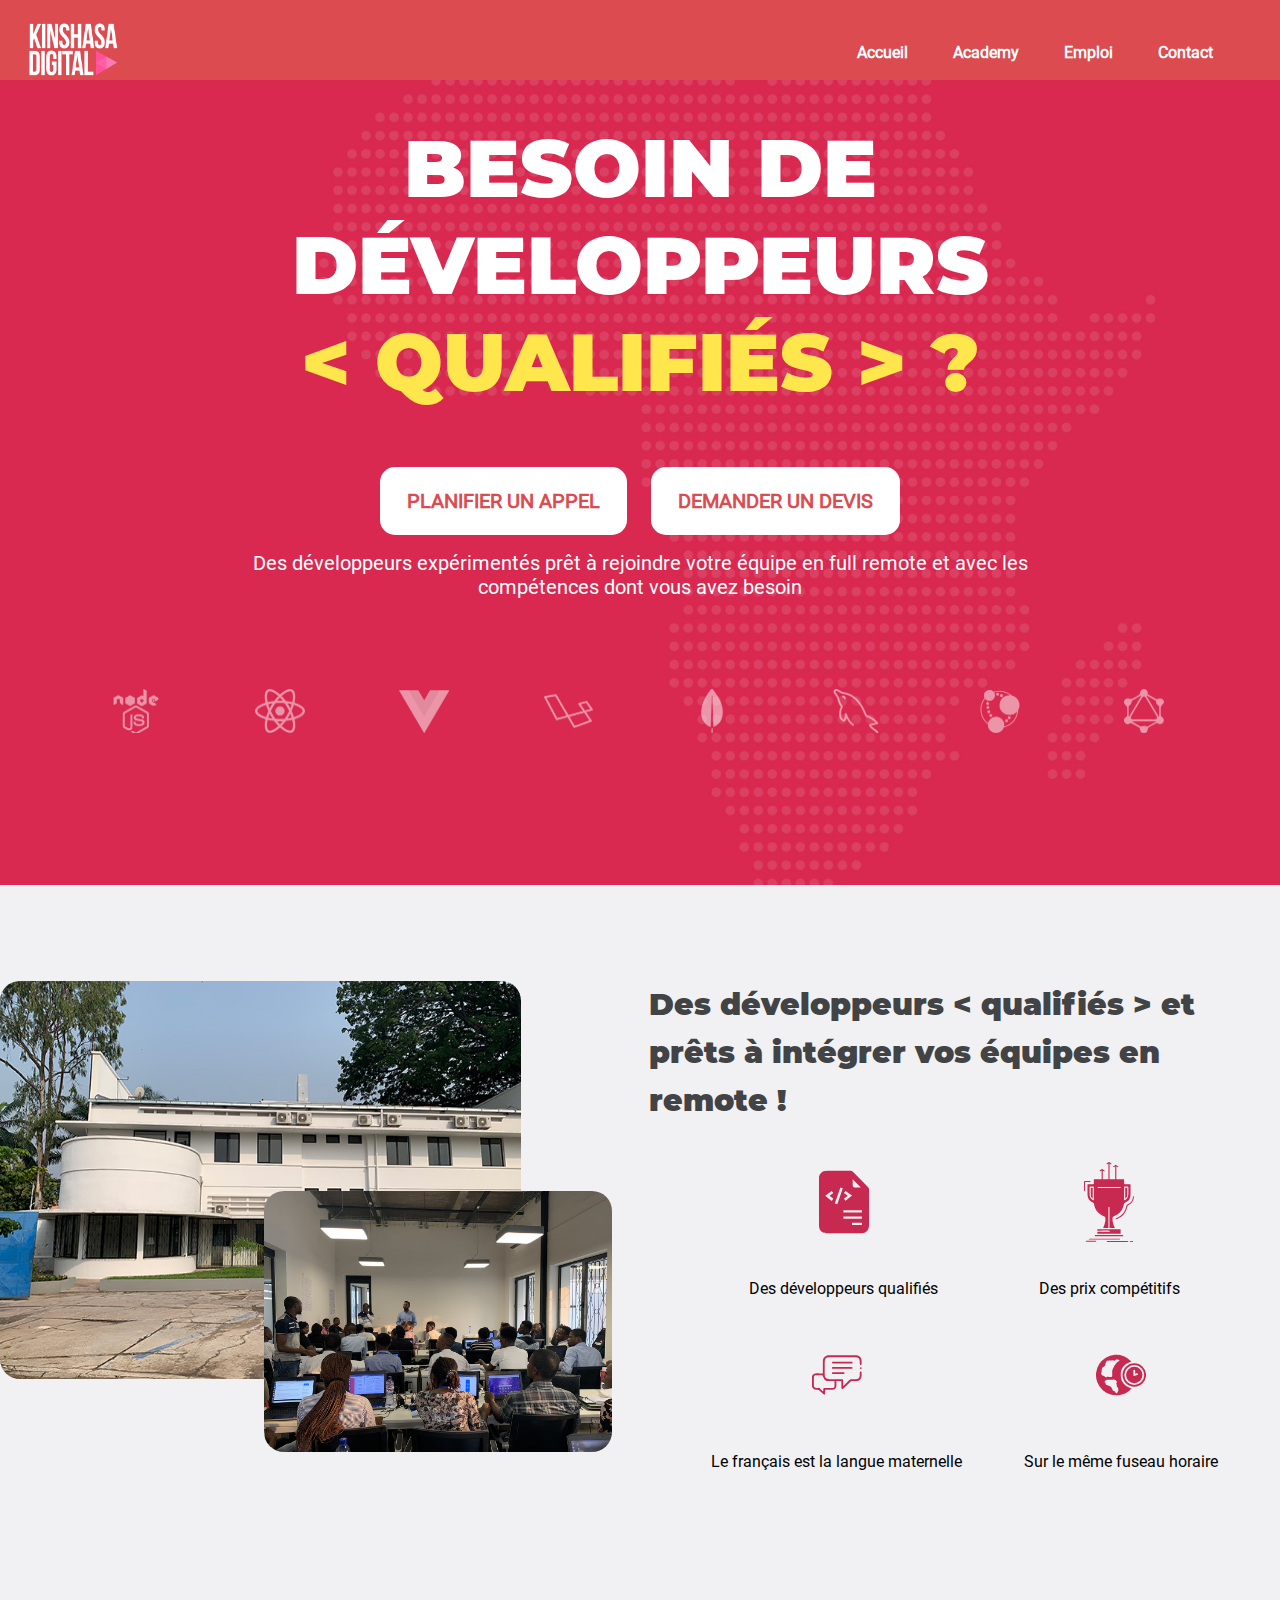
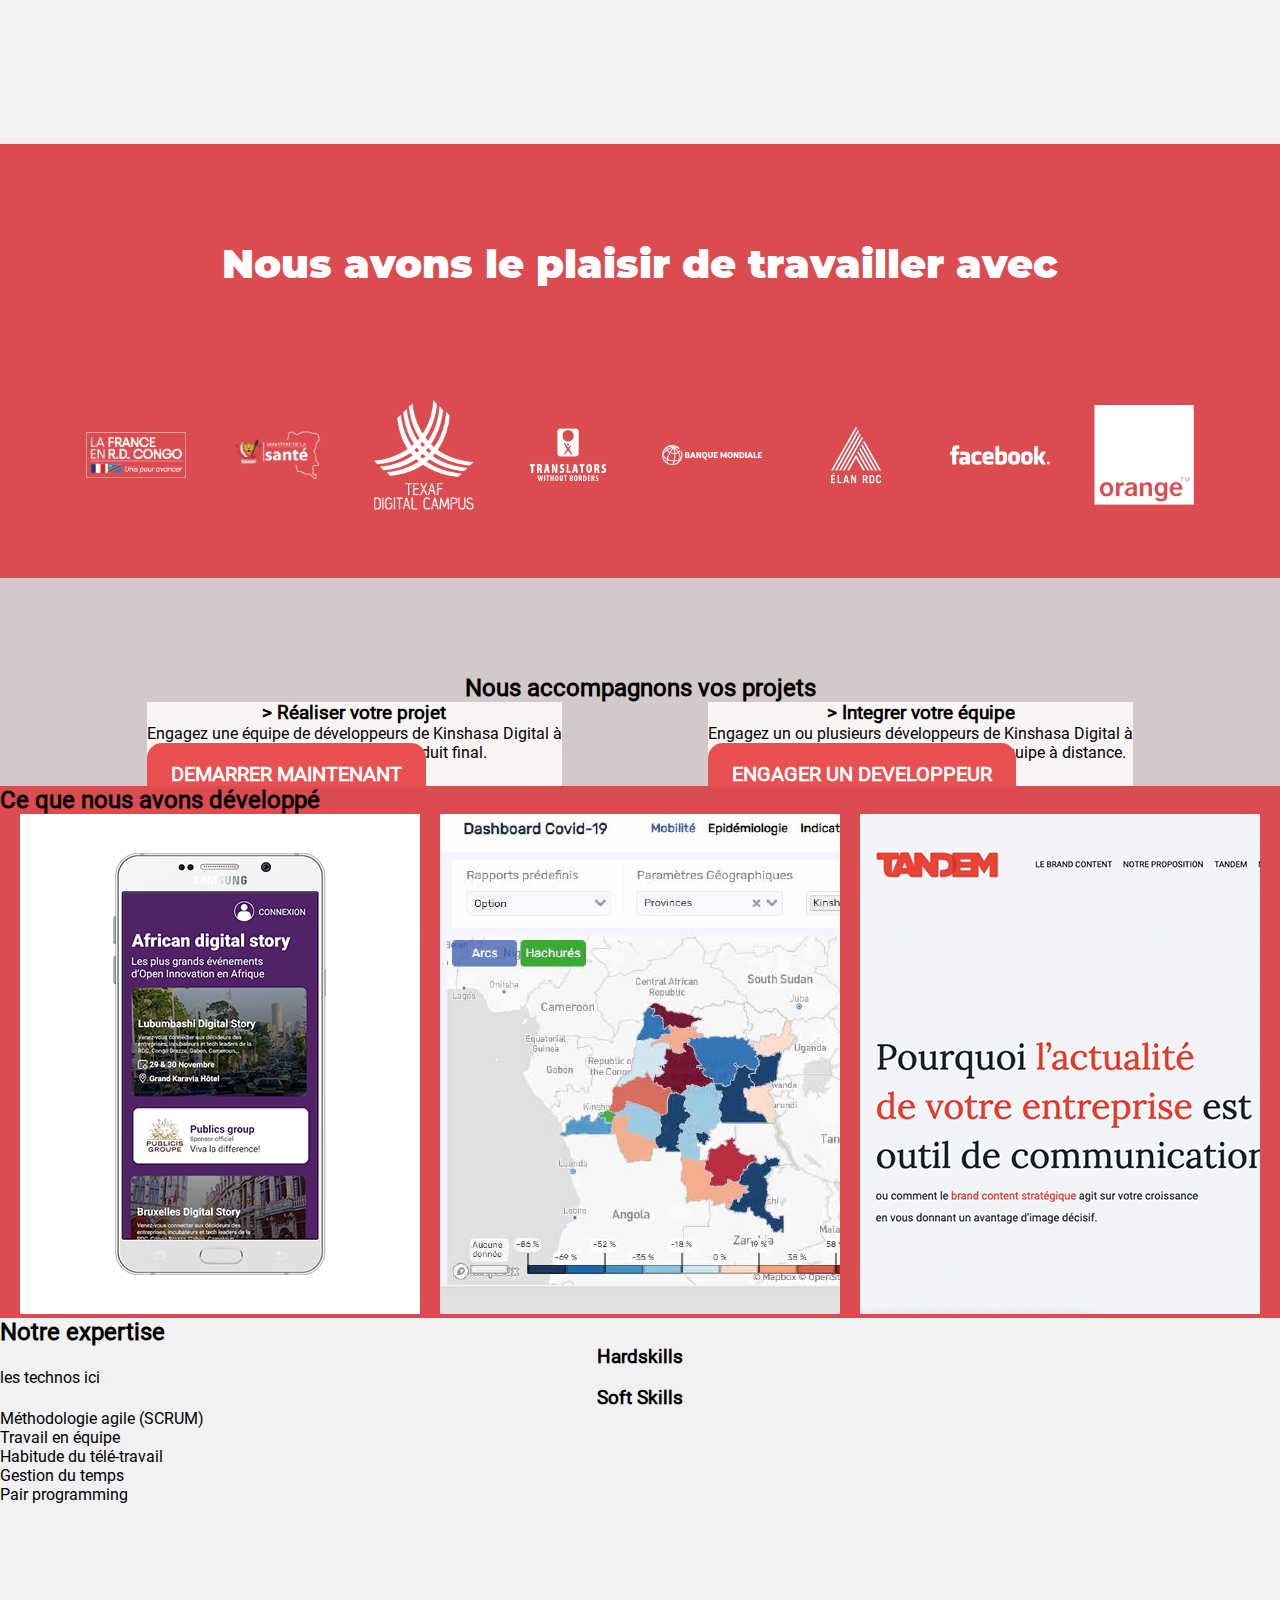
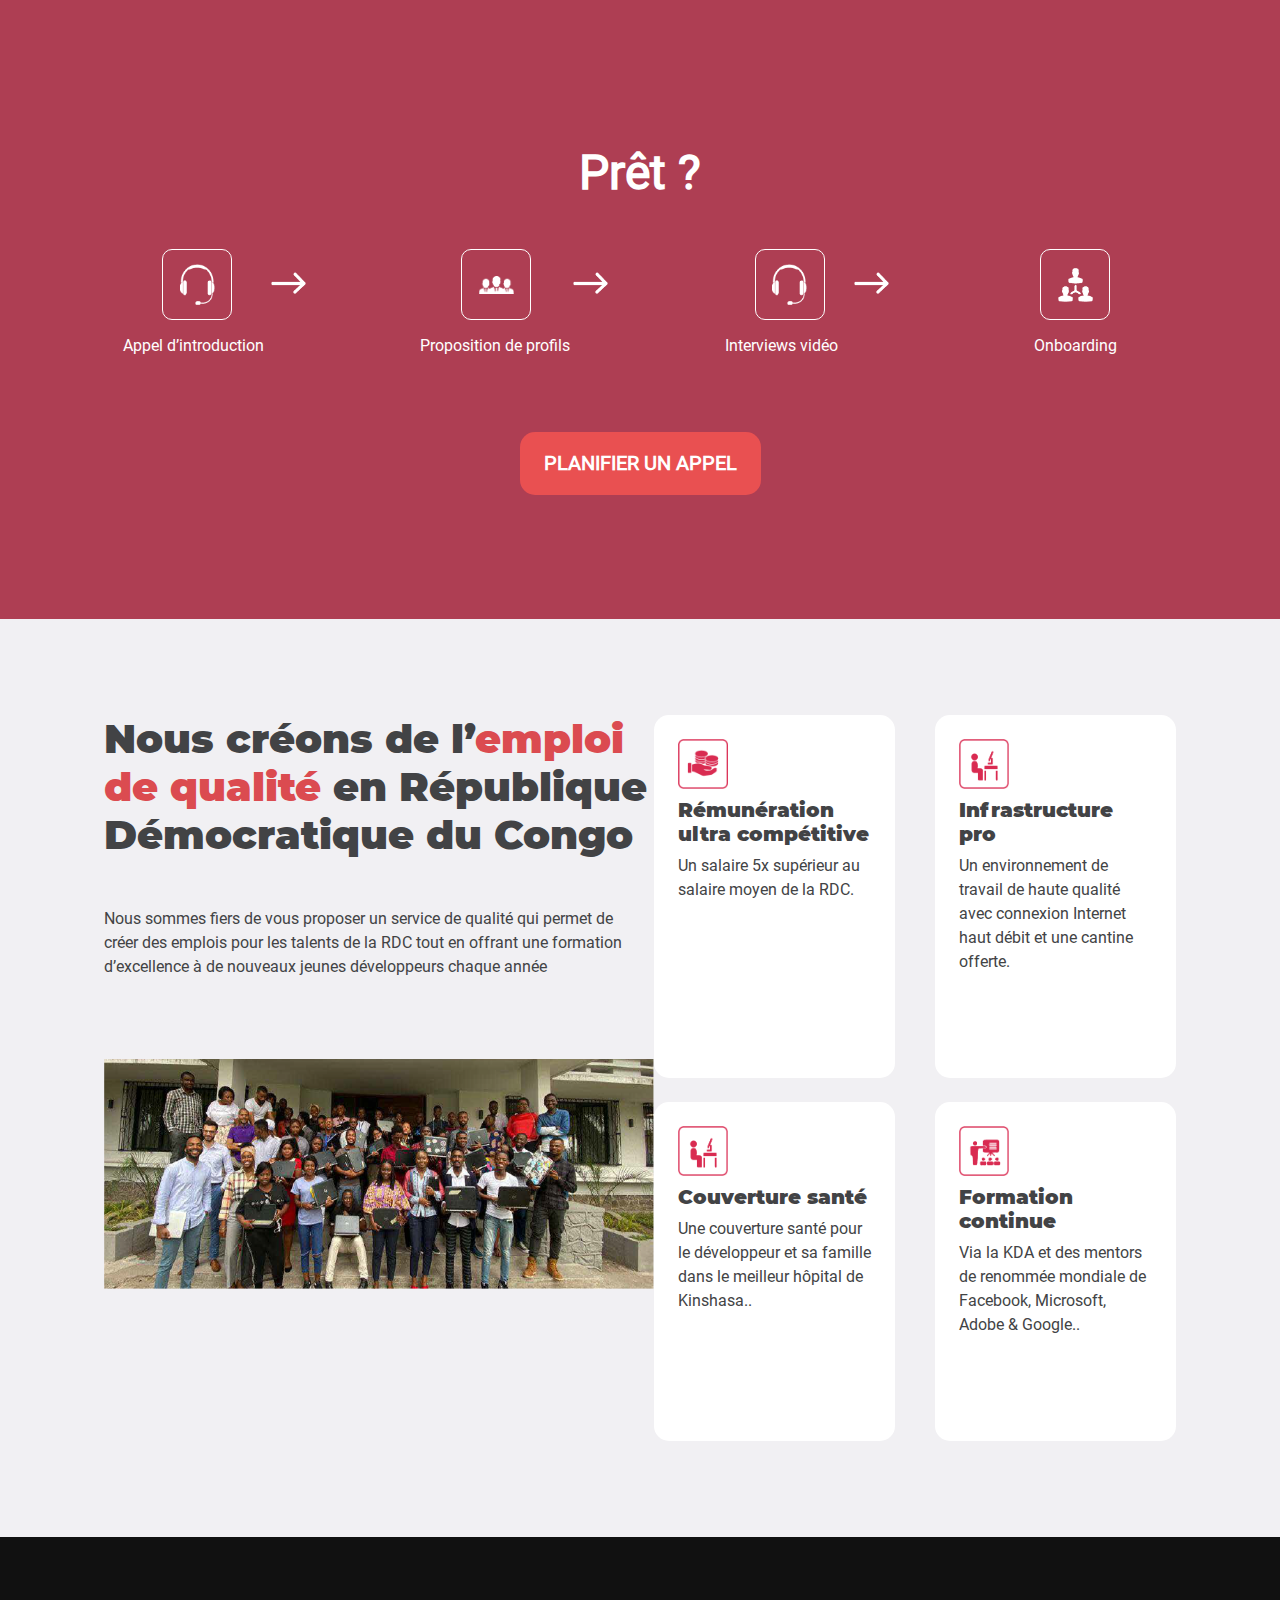
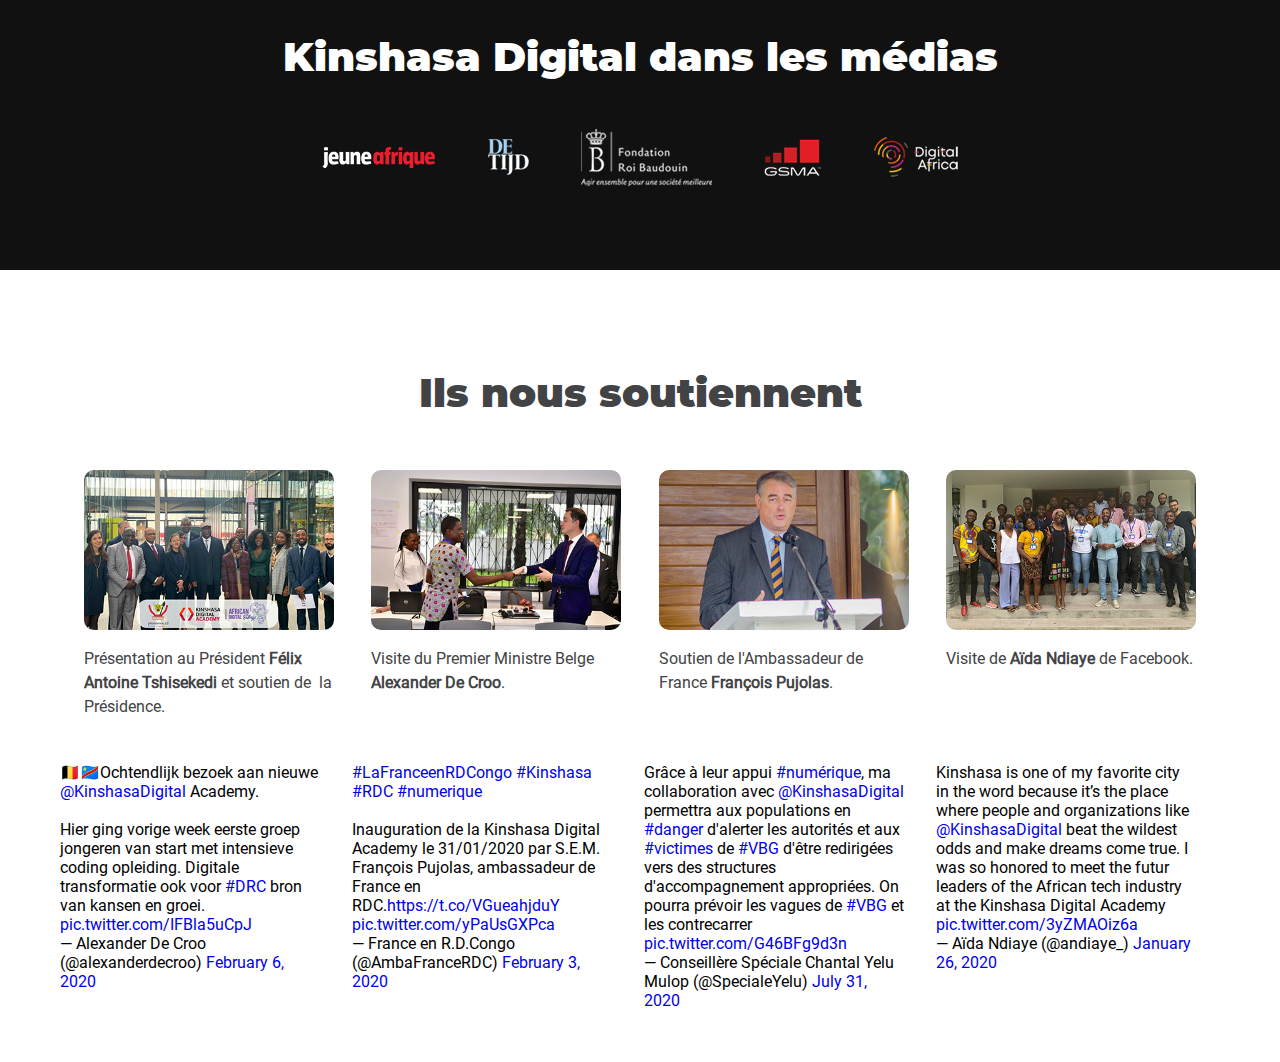
==== index.html @ 534f474f "Feat:prefin section :Call=Prêt ?" ====
<!DOCTYPE html>
<html lang="fr">
<head>
    <meta charset="UTF-8">
    <meta http-equiv="X-UA-Compatible" content="IE=edge">
    <meta name="viewport" content="width=device-width, initial-scale=1.0">
    <title>Accueil</title>
    <link rel="stylesheet" href="css/style.css">
</head>
<body>
    <header class="header">
        <div class="logo"><img src="images/logo_kinshasa_digital-white.png" alt="logo" class="logo-home"></div>
        <nav class="nav">
            <ul>
                <li><a href="#" class="text-white">Accueil</a></li>
                <li><a href="#" class="text-white ml-1">Academy</a></li>
                <li><a href="#" class="text-white ml-1">Emploi</a></li>
                <li><a href="#" class="text-white ml-1">Contact</a></li>
            </ul>
        </nav>
    </header>
    <main class="main">
        <div class="banner">
            <section class="banner-container">
                <div class="bg-title text-white">
                    <h1>BESOIN DE <br> DÉVELOPPEURS <br> <span> &lt; QUALIFIÉS &gt; ?</span></h1>
                </div>
                <div class="btn-text">
                    <div class="bg-btn">
                        <a href="#" class="btn btn-lg-white mr-1">PLANIFIER UN APPEL</a>
                        <a href="" class="btn btn-lg-white">DEMANDER UN DEVIS</a>
                     </div>
                     <div class="bg-text">
                         <p class="text-white">Des développeurs expérimentés prêt à rejoindre votre équipe en full remote et avec les
                          <br>compétences dont vous avez besoin</p>
                     </div>
                </div>
            </section>
            <div class="bg-icons">
                <div class="icon-node"><img src="images/technos/nodejs.png" alt="logo" class="logo-node"></div>
                <div class="icon-react"><img src="images/technos/react.png" alt="logo" class="logo-react"></div>
                <div class="icon-vuejs"><img src="images/technos/vuejs.png" alt="logo" class="logo-vuejs"></div>
                <div class="icon-laravel"><img src="images/technos/laravel.png" alt="logo" class="logo-laravel"></div>
                <div class="icon-mongodb"><img src="images/technos/mongodb.png" alt="logo" class="logo-mongodb"></div>
                <div class="icon-mysql"><img src="images/technos/mysql.png" alt="logo" class="logo-mysql"></div>
                <div class="icon-neo4j"><img src="images/technos/neo4j.png" alt="logo" class="logo-neo4j"></div>
                <div class="icon-graphql"><img src="images/technos/graphql.png" alt="logo" class="logo-graphql"></div>
               
            </div>
        </div>
         <section class="kda mt-6">
             <div class="flex-kda-present">
                 <div class="kad-a"><img src="images/illustrations/texaf_campus.jpg" alt="img-texaf-campus" class="img img-texaf-campus"></div>
                 <div class="kad-b">
                     <div class="kda-course"><img src="images/illustrations/kda_cohorte_2020.jpg" alt="img-cohorte-2020" class="img img-cohorte-2020"></div>
                 </div>
             </div>
             <div class="kda-dev">
                <div class="title-dev"> <h2 class="">Des développeurs &lt; qualifiés &gt; et prêts à intégrer vos équipes en remote !</h2></div>
                 <div class="kda-flex">
                     <div class="code">
                         <p><img src="images/illustrations/paper.svg" alt="paper.svg"></p>
                         <p>Des développeurs qualifiés</p>
                     </div>
                     <div class="price">
                        <p><img src="images/illustrations/cup.svg" alt="cup.svg"></p>
                        <p>Des prix compétitifs</p>
                    </div>
                 </div>
                 <div class="kda-flex">
                    <div class="lang">
                        <p><img src="images/illustrations/chat.svg" alt="chat.svg"></p>
                        <p>Le français est la langue maternelle</p>
                    </div>
                    <div class="fusio">
                       <p><img src="images/illustrations/earth.svg" alt="earth.svg"></p>
                       <p>Sur le même fuseau horaire</p>
                   </div>
                </div>
             </div>
         </section>
       
        <section class="mt-6 partenaires">
            <h2 class="mt-6 mb-3 text-center title-section text-white">Nous avons le plaisir de travailler avec</h2>
            <div class="bg-parteners">
                <div class="ambassade_france"><img src="images/partners/embassade-france-white.png" alt="logo" class="logo-node"></div>
                <div class="ministere_sante-white"><img src="images/partners/ministere_sante-white.png" alt="logo" class="logo-react"></div>
                <div class="texaf-white"><img src="images/partners/texaf-white.png" alt="logo" class="logo-vuejs"></div>
                <div class="twb-white.png"><img src="images/partners/twb-white.png" alt="logo" class="logo-laravel"></div>
                <div class="banquemondiale"><img src="images/partners/banquemondiale.png" alt="logo" class="logo-mongodb"></div>
                <div class="icon-mysql"><img src="images/partners/elan_rdc.png" alt="logo" class="logo-mysql"></div>
                <div class="facebook-white"><img src="images/partners/facebook-white.png" alt="logo" class="logo-neo4j"></div>
                <div class="orange-white"><img src="images/partners/orange-white.png" alt="logo" class="logo-graphql"></div>
            </div>
        </section>
        <section class="accompagnement">
            <h2 class="mt-6 text-center">Nous accompagnons vos projets</h2>
            <div class="projets">
                <div class="bg-white project">
                    <h3 class="text-center"> > Réaliser votre projet</h3>
                    <p class="text-center">Engagez une équipe de développeurs de Kinshasa Digital à <br> un prix fixe pour livrer un produit final.</p>
                    <a href="#" class="btn btn-lg-danger text-upper">demarrer maintenant</a>
                </div>
                <div class="bg-white project">
                    <h3 class="text-center">> Integrer votre équipe</h3>
                    <p class="text-center">Engagez un ou plusieurs développeurs de Kinshasa Digital à  <br> des prix compétitifs pour rejoindre votre équipe à distance.</p>
                    <a href="#" class="btn btn-lg-danger text-upper">engager un developpeur</a>
                </div>
            </div>
        </section>
        <section class="works">
            <h2>Ce que nous avons développé</h2>
            <div class="codings">
                
                    <div class="code_reactNative"><img src="images/works/ADS.png" alt="logo" class="code-reactN"></div>
                    <div class="code_vlaravel"><img src="images/works/covid-dashboard.png" alt="logo" class="code-vue-laravel"></div>
                    <div class="code_worpress"><img src="images/works/tandem.png" alt="logo" class="logo-vuejs"></div>    
                   
            </div>
        </section>
        <section class="expertises">
            <h2>Notre expertise</h2>
            <div class="expertise">
                <div class="hardkills">
                    <div class="hardkills-title">
                        <h3 class="text-center"> Hardskills</h3>
                    </div>
                    <div class="hardkills-techno">
                         les technos ici
                    </div>
                </div>

                <div class="softkills">
                    <div class="softkills-title">
                        <h3 class="text-center">Soft Skills</h3>
                    </div>
                    <div class="soft">
                       <div class="soft-content">
                        <ol>
                            <li>Méthodologie agile (SCRUM)</li>
                            <li>Travail en équipe</li>
                            <li>Habitude du télé-travail</li>
                            <li>Gestion du temps</li>
                            <li>Pair programming</li>
                        </ol>
                       </div>
                    </div>
                </div>
            </div>
        </section>
        <section class="mt-6 p-3 call-section">
            <h2 class="mt-6 mb-3 call-title text-white text-center">Prêt ?</h2>
            <div class="call mb-3">
                <div>
                    <div class="img-call-flex">
                        <p class="img-f"><img src="images/illustrations/call.png" alt="call.png"></p>
                        <p><img src="images/illustrations/arrow.png" alt="arrow.png"></p>
                    </div>
                    <div class="call-text">
                        <p>Appel d’introduction</p>
                    </div>
                    
                </div>
                <div>
                    <div class="img-call-flex">
                        <p class="img-f"><img src="images/illustrations/users.png" alt="users.png"></p>
                        <p><img src="images/illustrations/arrow.png" alt="arrow.png"></p>
                    </div>
                    <div class="call-text">
                        <p>Proposition de profils</p>
                    </div>
                </div>
                <div>
                    <div class="img-call-flex">
                        <p class="img-f"><img src="images/illustrations/call.png" alt="call.png"> </p>
                        <p><img src="images/illustrations/arrow.png" alt="arrow.png"></p>
                    </div>
                    <div class="call-text">
                        <p>Interviews vidéo</p>
                    </div>
                </div>
                <div>
                    <div class="img-call-flex">
                        <p class="img-f"><img src="images/illustrations/user_group.png" alt="user_group.png"></p>
                    </div>
                    <div class="call-text Onboarding">
                        <p>Onboarding</p>
                    </div>
                </div>
            </div>
            <div class="btn-call mb-6 mt-6">
                <span> <a href="#" class="btn btn-lg-danger text-upper">planifier un appel</a></span>
            </div>
        </section>
        <section class="emploi-section">
            <div class="emploi-one ml-6">
                <h3 class="mt-6 mb-3 title-section text-dark">Nous créons de l’<span class="text-danger">emploi de qualité </span>en République Démocratique du Congo</h3>
                <p class="mb-1 card-text pr-1 text-emploi"> Nous sommes fiers de vous proposer un service de qualité qui permet de créer des emplois pour les talents de la RDC tout en offrant une formation d’excellence à de nouveaux jeunes développeurs chaque année</p>
                 <p><img src="images/students.png" alt="students.png" class="students"></p>
            </div>
            <div class="mt-6 card-emploi mr-6">
                <div class="card mb-1">
                    <div class="card-remun p-1 mr-2">
                        <p><img src="images/illustrations/salary.png" alt="salary.png"></p>
                        <h4 class="card-title">Rémunération ultra compétitive</h4>
                        <p class="card-text">Un salaire 5x supérieur au salaire moyen de la RDC.</p>
                    </div>
                    <div class="card-infra p-1">
                        <p><img src="images/illustrations/working.png" alt="working.png"></p>
                        <h4 class="card-title">Infrastructure pro</h4>
                         <p class="card-text">Un environnement de travail de haute qualité avec connexion Internet haut débit et une cantine offerte.</p>
                    </div>
                </div>
                 <div class="card">
                    <div class="card-sante p-1 mr-2">
                        <p><img src="images/illustrations/working.png" alt="working.png"></p>
                        <h4 class="card-title">Couverture santé</h4>
                         <p class="card-text">Une couverture santé pour le développeur et sa famille dans le meilleur hôpital de Kinshasa..</p>
                    </div>
                    <div class="card-formation-continue p-1">
                        <p><img src="images/illustrations/training.png" alt="training.png"></p>
                        <h4 class="card-title">Formation continue</h4>
                         <p class="card-text">Via la KDA et des mentors de renommée mondiale de Facebook, Microsoft, Adobe & Google..</p>
                    </div>
                 </div>
            </div>
        </section>
        <section class="mt-6 media-section">
            <h2 class="mt-6 mb-3 text-center title-section text-white">Kinshasa Digital dans les médias</h2>
            <div class="medias">
                <div class="jeune_afric"><img src="images/medias/jeuneafr.png" alt="jeuneafr.png" class="jeuneafr"></div>
                <div class="de_tijd"><img src="images/medias/detijd.png" alt="detijd.png" class="detijd"></div>
                <div class="fond_rbaudoin"><img src="images/medias/frb.png" alt="frb" class="frb"></div>
                <div class="gsma"><img src="images/medias/gsma.png" alt="logo" class="gsma"></div>
                <div class="digital_afica"><img src="images/medias/digitalafr.png" alt="digitalafr" class="digitalafr"></div>
            </div>
        </section>
        <section class="twitter">
            <h2 class="mt-3 mb-3 text-center title-section text-dark">Ils nous soutiennent</h2>
            <article class="twitter-present">
                <div class="twitt">
                    <p><img src="images/kda-avec-le-president-felix-antoine-tshisekedi.jpg" alt="kda-avec-le-president-felix-antoine-tshisekedi"></p>
                    <p>Présentation au Président <strong>Félix Antoine Tshisekedi</strong> et soutien de <span class="mlx-1">la Présidence</span>.</p>
                </div>
                <div class="twitt">
                    <p><img src="images/kda-avec-le-premier-ministre-belge.jpg" alt="kda-avec-le-premier-ministre-belge"></p>
                    <p>Visite du Premier Ministre Belge <strong>Alexander De Croo</strong>.</p>
                </div>
                <div class="twitt">
                    <p> <img src="images/kda-avec-l-ambassadeur-de-france.jpg" alt="kda-avec-l-ambassadeur-de-france"></p>
                    <p>Soutien de l'Ambassadeur de France <strong>François Pujolas</strong>.</p>
                </div>
                <div class="twitt">
                    <p> <img src="images/kda-avec-facebook.jpg" alt="kda-avec-facebook"></p>
                    <p>Visite de <strong>Aïda Ndiaye </strong>de Facebook.</p>
                </div>
            </article>
            <article class="twitter-content">
                <div class="mr-1">
                    <blockquote class="twitter-tweet"><p lang="nl" dir="ltr">🇧🇪🇨🇩Ochtendlijk bezoek aan nieuwe <a href="https://twitter.com/KinshasaDigital?ref_src=twsrc%5Etfw">@KinshasaDigital</a> Academy. <br><br>Hier ging vorige week eerste groep jongeren van start met intensieve coding opleiding. Digitale transformatie ook voor <a href="https://twitter.com/hashtag/DRC?src=hash&amp;ref_src=twsrc%5Etfw">#DRC</a> bron van kansen en groei. <a href="https://t.co/IFBla5uCpJ">pic.twitter.com/IFBla5uCpJ</a></p>&mdash; Alexander De Croo (@alexanderdecroo) <a href="https://twitter.com/alexanderdecroo/status/1225325626791530496?ref_src=twsrc%5Etfw">February 6, 2020</a></blockquote> <script async src="https://platform.twitter.com/widgets.js" charset="utf-8"></script>
                </div>
                <div class="mr-1">
                    <blockquote class="twitter-tweet"><p lang="fr" dir="ltr"><a href="https://twitter.com/hashtag/LaFranceenRDCongo?src=hash&amp;ref_src=twsrc%5Etfw">#LaFranceenRDCongo</a> <a href="https://twitter.com/hashtag/Kinshasa?src=hash&amp;ref_src=twsrc%5Etfw">#Kinshasa</a> <a href="https://twitter.com/hashtag/RDC?src=hash&amp;ref_src=twsrc%5Etfw">#RDC</a> <a href="https://twitter.com/hashtag/numerique?src=hash&amp;ref_src=twsrc%5Etfw">#numerique</a><br><br>Inauguration de la Kinshasa Digital Academy le 31/01/2020 par S.E.M. François Pujolas, ambassadeur de France en RDC.<a href="https://t.co/VGueahjduY">https://t.co/VGueahjduY</a> <a href="https://t.co/yPaUsGXPca">pic.twitter.com/yPaUsGXPca</a></p>&mdash; France en R.D.Congo (@AmbaFranceRDC) <a href="https://twitter.com/AmbaFranceRDC/status/1224272491503333378?ref_src=twsrc%5Etfw">February 3, 2020</a></blockquote> <script async src="https://platform.twitter.com/widgets.js" charset="utf-8"></script>
                </div>
                <div class="mr-1">
                    <blockquote class="twitter-tweet"><p lang="fr" dir="ltr">Grâce à leur appui <a href="https://twitter.com/hashtag/num%C3%A9rique?src=hash&amp;ref_src=twsrc%5Etfw">#numérique</a>, ma collaboration avec <a href="https://twitter.com/KinshasaDigital?ref_src=twsrc%5Etfw">@KinshasaDigital</a> permettra aux populations en <a href="https://twitter.com/hashtag/danger?src=hash&amp;ref_src=twsrc%5Etfw">#danger</a> d&#39;alerter les autorités et aux <a href="https://twitter.com/hashtag/victimes?src=hash&amp;ref_src=twsrc%5Etfw">#victimes</a> de <a href="https://twitter.com/hashtag/VBG?src=hash&amp;ref_src=twsrc%5Etfw">#VBG</a> d&#39;être redirigées vers des structures d&#39;accompagnement appropriées. On pourra prévoir les vagues de <a href="https://twitter.com/hashtag/VBG?src=hash&amp;ref_src=twsrc%5Etfw">#VBG</a> et les contrecarrer <a href="https://t.co/G46BFg9d3n">pic.twitter.com/G46BFg9d3n</a></p>&mdash; Conseillère Spéciale Chantal Yelu Mulop (@SpecialeYelu) <a href="https://twitter.com/SpecialeYelu/status/1289215838373974019?ref_src=twsrc%5Etfw">July 31, 2020</a></blockquote> <script async src="https://platform.twitter.com/widgets.js" charset="utf-8"></script>
                </div>
                <div class="mr-1">
                    <blockquote class="twitter-tweet"><p lang="en" dir="ltr">Kinshasa is one of my favorite city in the word because it’s the place where people and organizations like <a href="https://twitter.com/KinshasaDigital?ref_src=twsrc%5Etfw">@KinshasaDigital</a> beat the wildest odds and make dreams come true. I was so honored to meet the futur leaders of the African tech industry at the Kinshasa Digital Academy <a href="https://t.co/3yZMAOiz6a">pic.twitter.com/3yZMAOiz6a</a></p>&mdash; Aïda Ndiaye (@andiaye_) <a href="https://twitter.com/andiaye_/status/1221417758736470016?ref_src=twsrc%5Etfw">January 26, 2020</a></blockquote> <script async src="https://platform.twitter.com/widgets.js" charset="utf-8"></script>
                </div>
            </article>
        </section>
    </main>
</body>
</html>
---- css/style.css ----
@font-face
{
    font-family: 'Roboto_light';
    src: url('../fonts/Roboto/Roboto-Light.ttf');
    font-weight: 100;
}
@font-face
{
    font-family: 'Roboto';
    src: url('../fonts/Roboto/Roboto-Regular.ttf');
    font-weight: 400;
}
@font-face
{
    font-family: 'Montserrat';
    src: url('../fonts/Montserrat-700/Montserrat-Black.ttf');
    font-weight: 700;
}
@font-face
{
    font-family: 'Montserrat_900';
    src: url('../fonts/Montserrat-900/Montserrat-Bold.ttf');
    font-weight: 900;
}

*{
    margin: 0;
    padding: 0; 
    box-sizing: border-box;
    
}
a{
    text-decoration: none;
   
}
html,body{
    background-color: #f1f0f3;
    font-size: 16px;
    font-family: 'Roboto', sans-serif;

}
.header,.main{
    width: 100vw;
}

/** 2) ----Utlitaires ------- */

.bg-white{
    background-color:#faf5f5 ;
}

/** la classe bouton= btn **/
.btn{
    background-color: #0c0303;
    color:#faf5f5 ;
    font-weight: bold;
    font-size: 1rem;
    padding: 0.2rem 0.5rem;
    border: 1px solid #ffffff;
    border-radius: 15px;
}
.btn-lg-danger{
    background-color:#e95051;
    color: #ffffff;
    font-weight: bold;
    font-size: 20px;
    padding: 1.2rem 1.5rem;
    border: none;
    border-radius: 15px;
   
}
.btn-lg-danger:hover{
    background-color:#ae3e53;
    color: #ffffff;
    font-weight: bold;
    font-size: 20px;
    padding: 1.2rem 1.5rem;
    border: 2px solid #ffffff;
    border-radius: 15px;
   
}
.btn-md-danger{
    background-color:#db4b50 ;
    color: #ffffff;
    font-size: 1rem;
    padding: 1.5rem 1.5rem;
    
}
.btn-sm-danger{
    background-color:#db4b50 ;
    color: #ffffff;
    font-size: 1rem;
    padding: 0.5rem 1rem;
    
}
.btn-lg-white{
    background-color: #ffffff;
    color:#db4b50 ;
    font-weight: bold;
    font-size: 20px;
    padding: 1.2rem 1.5rem;
    border: 3px solid #ffffff;
    border-radius: 15px;
   
}
.btn-md-white{
    background-color: #ffffff;
    color:#db4b50 ;
    font-size: 1rem;
    padding: 1.5rem 1.5rem;
    
}
.btn-sm-white{
    background-color: #ffffff;
    color:#db4b50 ;
    font-size: 1rem;
    padding: 0.5rem 1rem;
    
}

/** ---- Les margin, paddings generiques et les textes */
.mt-1{
    margin-top: 1.5rem;
}
.mt-3{
    margin-top: 3rem;
}
.mt-6{
    margin-top: 6rem;
}
.mb-1{
    margin-bottom: 1.5rem;
}
.mb-3{
    margin-bottom: 3rem;
}
.mb-6{
    margin-bottom: 6rem;
}
.mr-1{
    margin-right: 1.5rem;
}
.mr-2{
    margin-right: 2.5rem;
}
.mr-3{
    margin-right: 3.5rem;
}
.mr-6{
    margin-right: 6.5rem;
}
.ml-1{
    margin-left: 0.8rem;
}
.ml-3{
    margin-left: 3.5rem;
}
.ml-6{
    margin-left: 6.5rem;
}

.mlx-1{
    margin-left: 0.3rem;
}
.p-1{
    padding: 1.5rem;
}
.p-3{
    padding: 3rem;
}
.p-6{
    padding: 6rem;
}
.pt-1{
    padding-top: 1.5rem;
}
.pt-3{
    padding-top: 3rem;
}
.pt-6{
    padding-top: 6rem;
}
.pb-1{
    padding-bottom: 1.5rem;
}
.pb-3{
    padding-bottom: 3rem;
}
.pb-6{
    padding-bottom: 6rem;
}
.pr-1{
    padding-right: 1.5rem;
}
.pr-2{
    padding-right: 2.5rem;
}
.pr-6{
    padding-right: 6.5rem;
}
.pl-1{
    padding-left: 0.8rem;
}
.pl-3{
    margin-left: 3.5rem;
}
.pl-6{
    padding-left: 6.5rem;
}

.plx-1{
    padding-left: 0.3rem;
}
.call-title{
    font-family: 'Roboto',sans-serif;
    font-weight: 700;
    font-size: 48px;
}
.text-center{
    text-align: center;
}
.text-white{
    color:#ffffff;
}
.text-lg{
    font-size: 30px;
    font-weight: 400;
}
.text-upper{
    text-transform: uppercase;
}
.text-dark{
    color: #424345;
}
.text-danger{
    color:#db4b50 ;
}
.title-section{
    font-family: 'Montserrat', sans-serif;
    font-size: 40px;
    line-height: 48px;
    font-weight: lighter;
    
}
/*-----------End------*/
/** Dans cette section classe .hearder est parent de tous */
.header{
    padding-left: 2vw;
    padding-right: 4vw;
    background-color: #db4b50;
    height: 80px;
    font-weight: bold;
    display: flex;
    flex-flow: row wrap;
    justify-content: space-between;
    align-items: center;
    position: fixed;
    z-index: 7;
}
.logo-home{
    width: 100.95;
    height: 100.00px;
    padding-top: 1rem;
    padding-bottom: 1rem;
}
.header nav ul{
    display: flex;
    flex-direction: row;
    justify-content: space-around;
    align-items: center;
}
.header nav ul li{
    list-style: none;
}
.header nav ul li a{
   
    text-decoration: none;
    padding: 1em;
}
.header nav ul li a:hover{
   border-bottom:5px solid#db4b50;;
   width: 0.2rem;
}
/** Dans cette section classe main est parent de tous */
.main{
    display: flex;
    flex-flow: column wrap;
    justify-content: flex-start;
    align-items: stretch;
}
.main .banner{
    background-image: url("../images/hero-background.jpg");
    background-size: cover;
    padding-bottom: 5rem;
}
.main .banner-container{
    display: flex;
    flex-flow: column wrap;
    justify-content: center;
    align-items: center;
}
.main .banner-container .bg-title h1{
    font-family: 'Montserrat', sans-serif;
    font-size: 80px;
    font-weight: bold;
    text-align: center;
    margin-top: 1.5em;
}
.main .banner-container .bg-title h1 span {
    color: #ffe64d;
}
.main .btn-text{
    display: flex;
    flex-flow: column wrap;
    justify-content: center;
    align-items: center;
    margin: 2%;
}
.main .btn-text .bg-btn{
        display: flex;
        flex-flow: row wrap;
        justify-content: center;
        align-items: stretch;
        margin-top: 30px;
      
        
}

.main .btn-text .bg-btn a:hover{
    background-color: transparent;
    color:#ffffff ;
    border: 2px solid #ffffff;
    
  
}
.bg-text p{
    font-family: 'Roboto';
    font-size: 20px;
    font-weight: 400;
    text-align: center;
    margin-top: 1rem;
}
.main .bg-icons{
    height: 30%;
    display: flex;
    flex-flow: row wrap;
    justify-content:  space-around;
    align-items: center;
    padding: 4rem;
    opacity: 0.5;
}
.main .bg-icons div *{
    width: 50px;
    height: auto;
}
.kda{
    
    display: flex;
    flex-flow: row;
    justify-content: flex-start;
 
   
    
}
.flex-kda-present{
    display: flex;
    flex-flow: column wrap;
    justify-content: center;
    align-items: flex-start;
    margin-right: 8rem;
  
}
.flex-kda-present .flex-kad-b{
    display: flex;
    flex-flow: row wrap;
    justify-content: flex-end;
    align-items: flex-start;
}
/*.kda-dev{
    border: 5px solid #db4b50;
  
}
*/
.title-dev{
    color: #424345;
    font-family: 'Montserrat', sans-serif;
    font-weight: 700;
    font-size: 20px;
    line-height: 48px;
}
.img{
    border-radius: 20px;
}
.img-cohorte-2020{
    position: relative;
    left: 16.5rem;
    top: -12rem;
    width: 347.767px;
    height: 260.817px;
}
.img-texaf-campus{
    width: 521px;
    height: 398px;
}
.kda-flex{
    display: flex;
    flex-flow: row wrap;
    justify-content: space-evenly;
    align-content: center;

}
.kda-flex p{
   display: flex;
   flex-flow: row wrap;
   justify-content: center;
   align-items: center;
}
.kda-flex img{
    width: 50px;
    height:90px;
    margin-top: 2rem;
    margin-bottom: 2rem;
}
.partenaires,.works{
     background-color: #db4b50;;
}
.partenaires .bg-parteners{
    height: 30%;
    
    display: flex;
    flex-flow: row wrap;
    justify-content:  space-around;
    align-items: center;
    padding: 4rem;
   
}
.bg-parteners div img{
    width: 100px;
    max-width: 100%;
    height: auto;
}
.accompagnement{
    background-color: #d3c9ca;
}
.projets{
    display: flex;
    flex-flow: row wrap;
    justify-content: space-evenly;
    align-items: center;
}
.projet{
    border: 5px solid red;
    border-radius: 8px;
}
.codings{
    display: flex;
    flex-flow:  row wrap;
    justify-content: space-evenly;
    align-items: center;
}

/*.call-section{
    background-color: #ae3e53;
    color: white;
    display: flex;
    flex-flow: column;
    justify-content: flex-start;
    align-items: center;
}*/
.call-section{
    background-color: #ae3e53;
    color: white;
}
.call{
    display: flex;
    flex-flow: row;
    justify-content: space-evenly;
    align-items: center;
}
.btn-call{
    display: flex;
    flex-flow: row;
    justify-content: center;
    align-items: center;
}
.img-call-flex{
    display: flex;
    flex-flow: row;
    justify-content: space-evenly;
    align-items: center;
}
.img-call-flex .img-f{
        border: 1px solid white;
        border-radius: 10px;
        width: 70px;
        height: 71px;
        display: flex;
        flex-direction: row;
        justify-content: center;
        align-items: center;
}
.img-call-flex img{
    width: 35px;
}
.call-text p{
    margin-top: 1rem;
    margin-right: 5rem;
}
.Onboarding{
    position: relative;
    left: 2.5rem;
}
.emploi-section{
    display: flex;
    flex-flow: row;
    justify-content: space-evenly;
}
.emploi-one,.card-emploi{
    width: 50%;
}
.students{
    width: 550px;
    height: 230px;
  
}
.card{
    display: flex;
    flex-flow: row;
    justify-content: space-evenly;
}
.card div{
    width: 50%;
    background-color: #ffffff;
    border-radius: 15px;
}
.card img{
    width: 50px;
    height: 50px;
}
.card-title{
    font-family: 'Montserrat', sans-serif;
    font-size: 20px;
    line-height: 24px;
    font-weight: normal;
    color: #424345;
    margin-top: 0.3rem;
}
.card-text{
    font-size: 16px;
    line-height: 24px;
    font-weight: normal;
    color: #424345;
    margin-bottom: 5rem;
    margin-top: 00.5rem;
}
.media-section{
    background-color: #111111;
}
.media-section .medias{
    display: flex;
    flex-flow: row wrap;
    justify-content: space-around;
    align-items: center;
}
.media-section .medias{
    padding-left: 18.5rem;
    padding-right: 18.5rem;
    padding-bottom: 5rem;
}


.twitter article img{
    width: 260px;
    max-width: 100%;
    height: 160px;
    border-radius: 10px;
}
.twitter article *{
    width: 260px;
    
}
.twitter{
    background-color: #ffffff;
    padding: 3.2rem;
}
.twitter-present,.twitter-content{
    display: flex;
    flex-flow: row wrap;
    justify-content: space-evenly;
    
}
.twitter-content{
    margin-top: 2.5rem;
}

.twitt p{
    font-size: 16px;
    line-height: 24px;
    color: #424345;
    padding: 0.3em;
}

/** -------------------Fin----------------------------------- */

/** 
 footer

*/
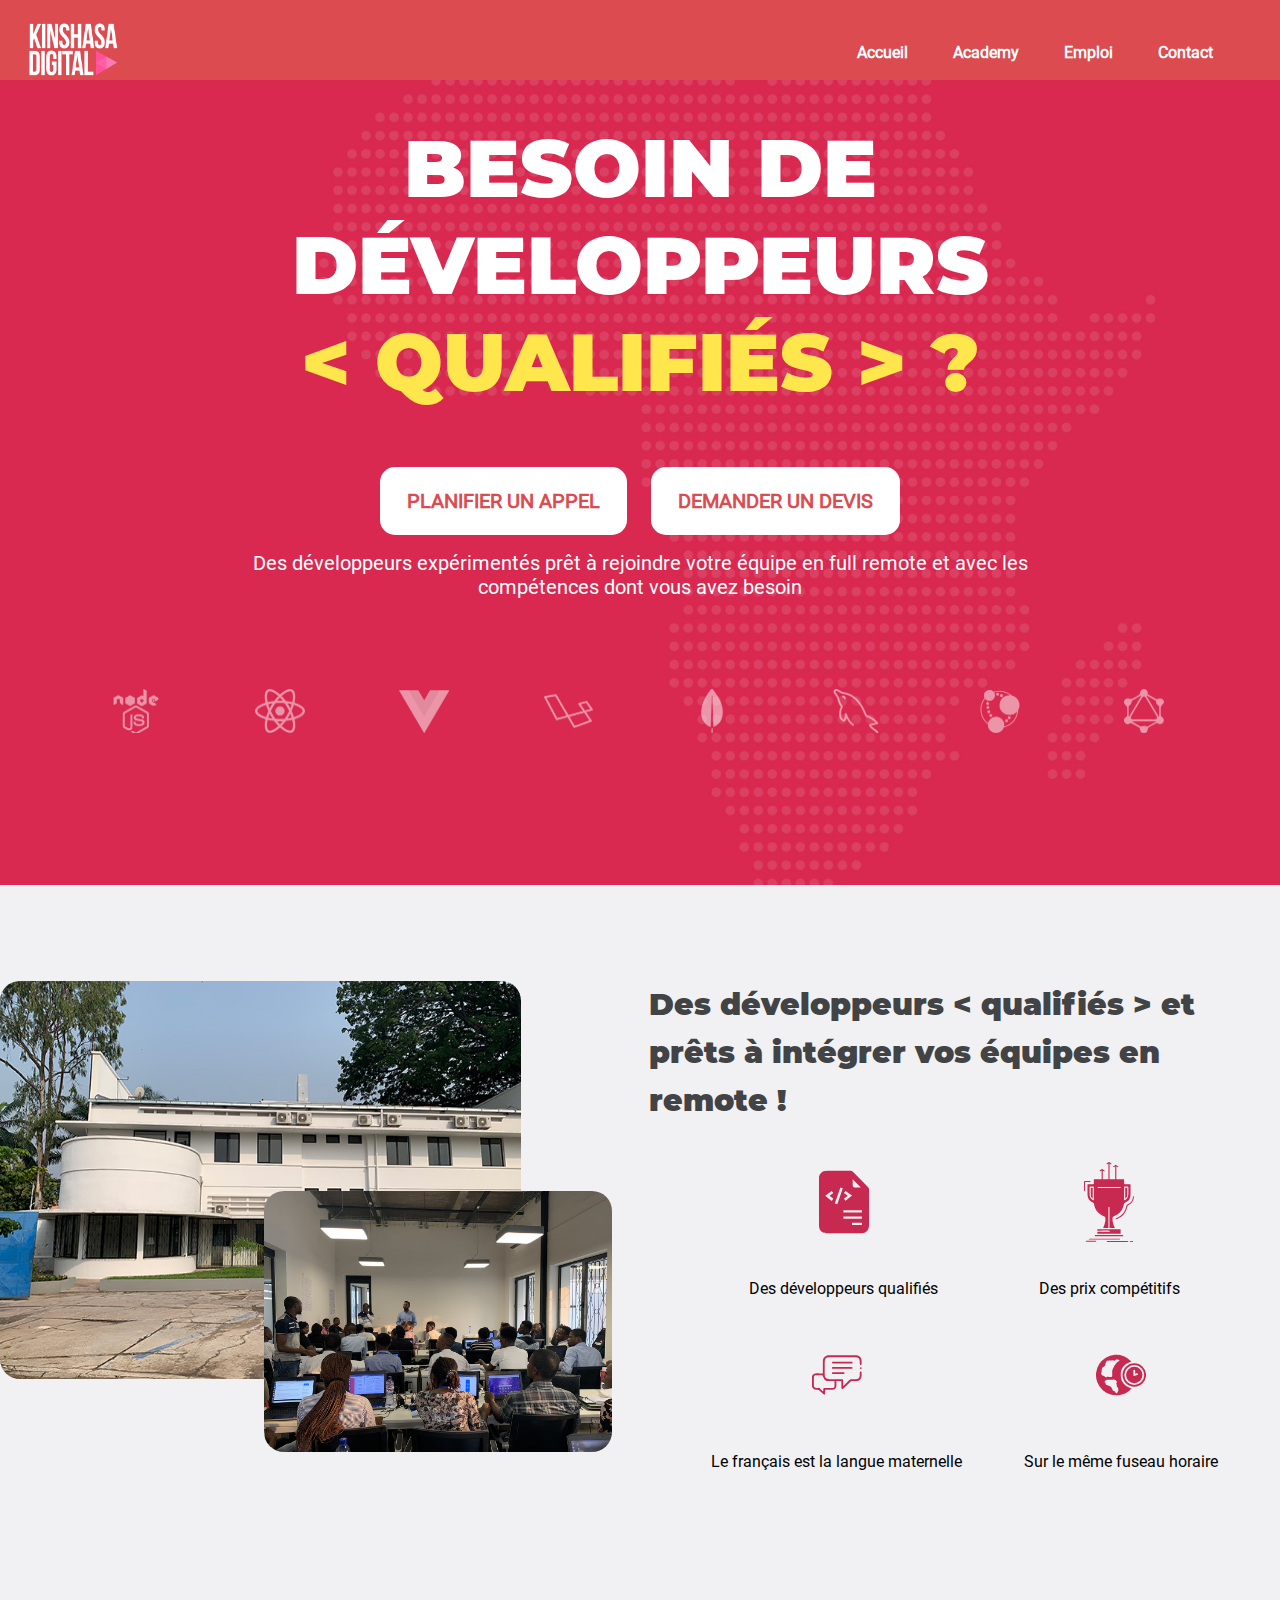
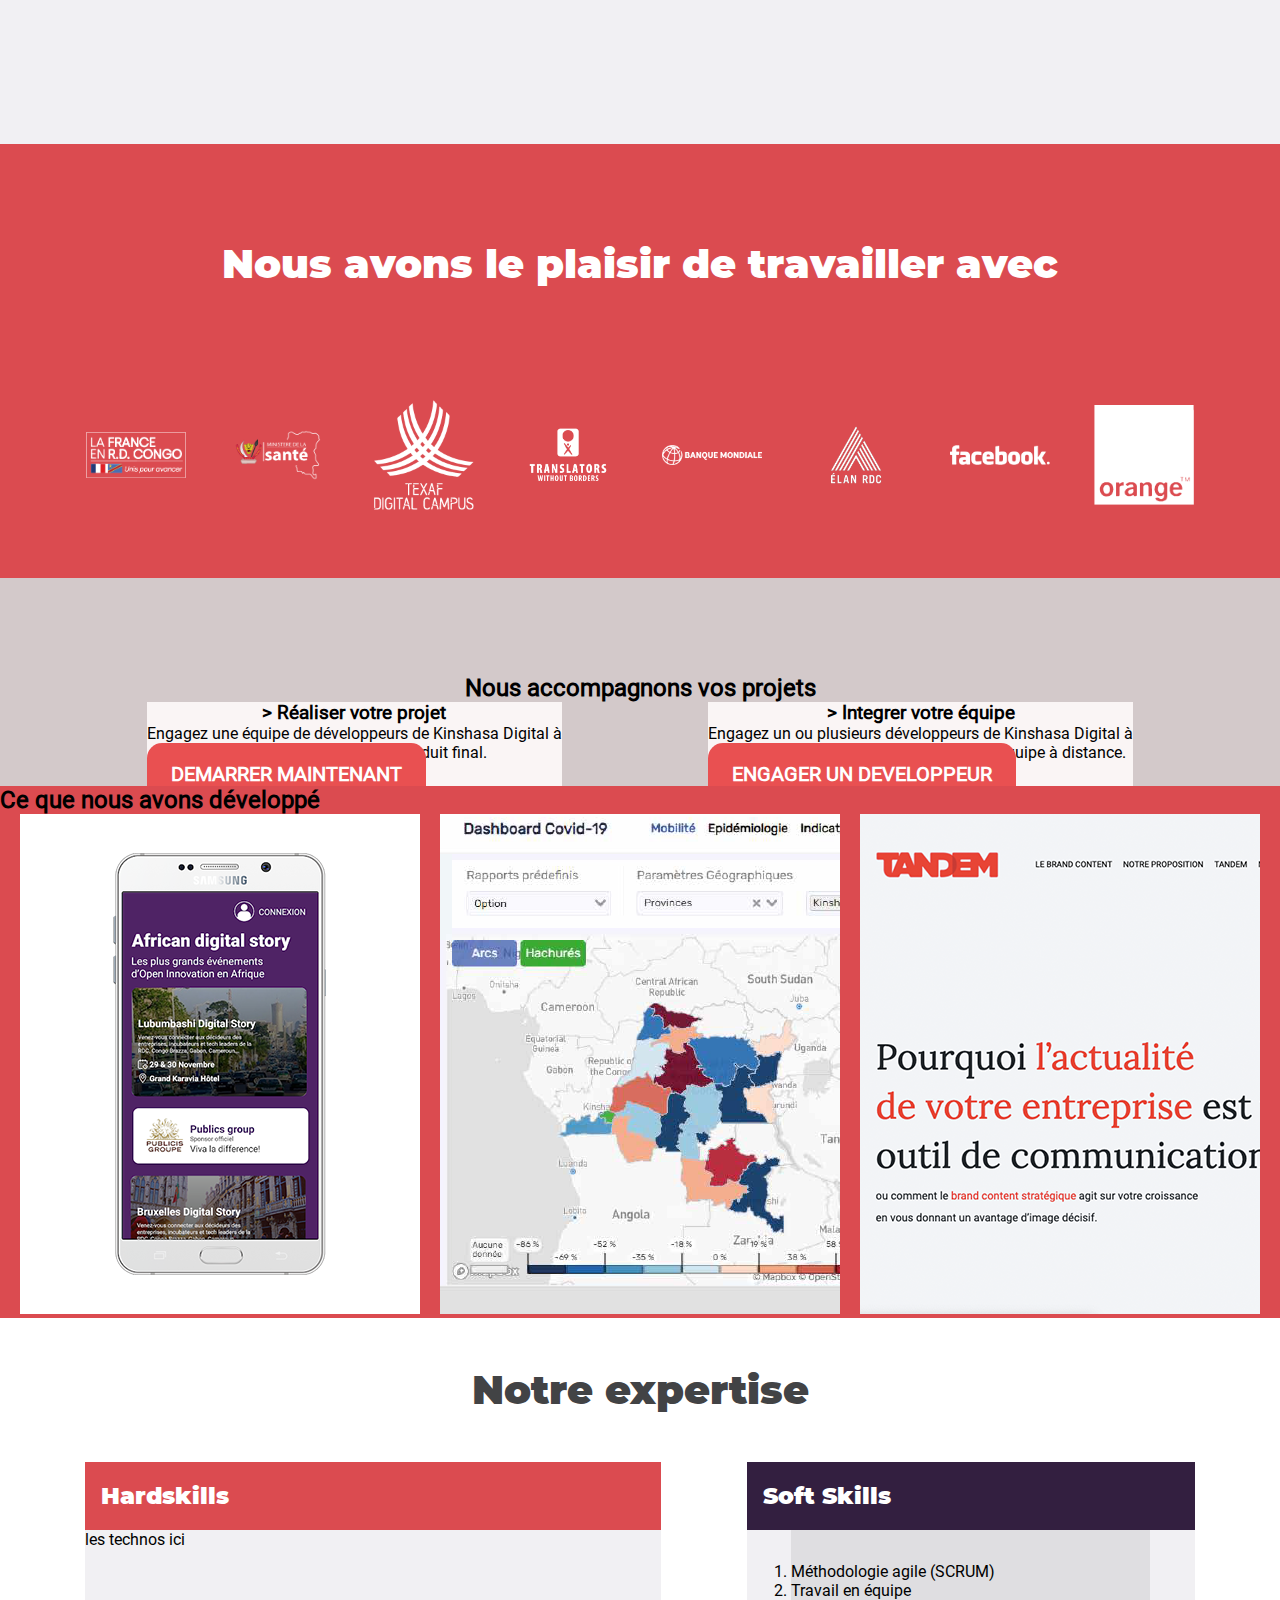
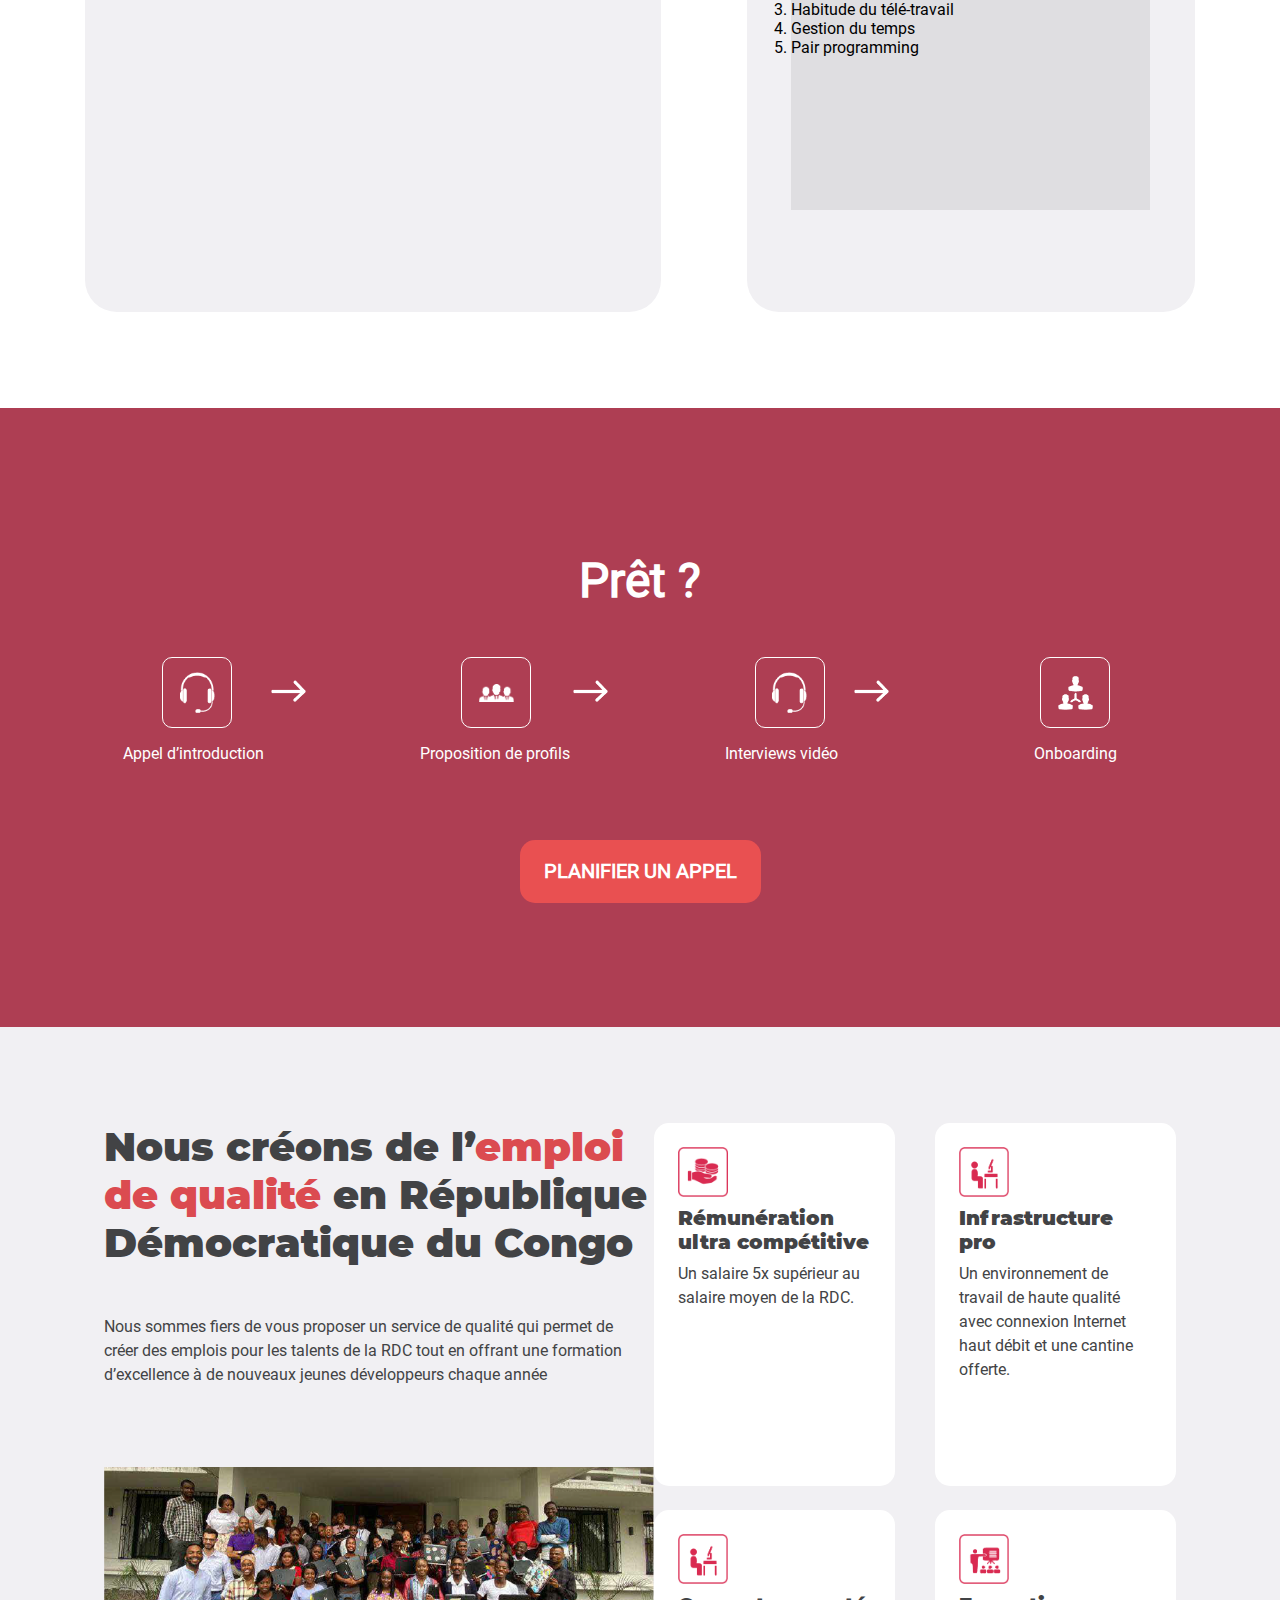
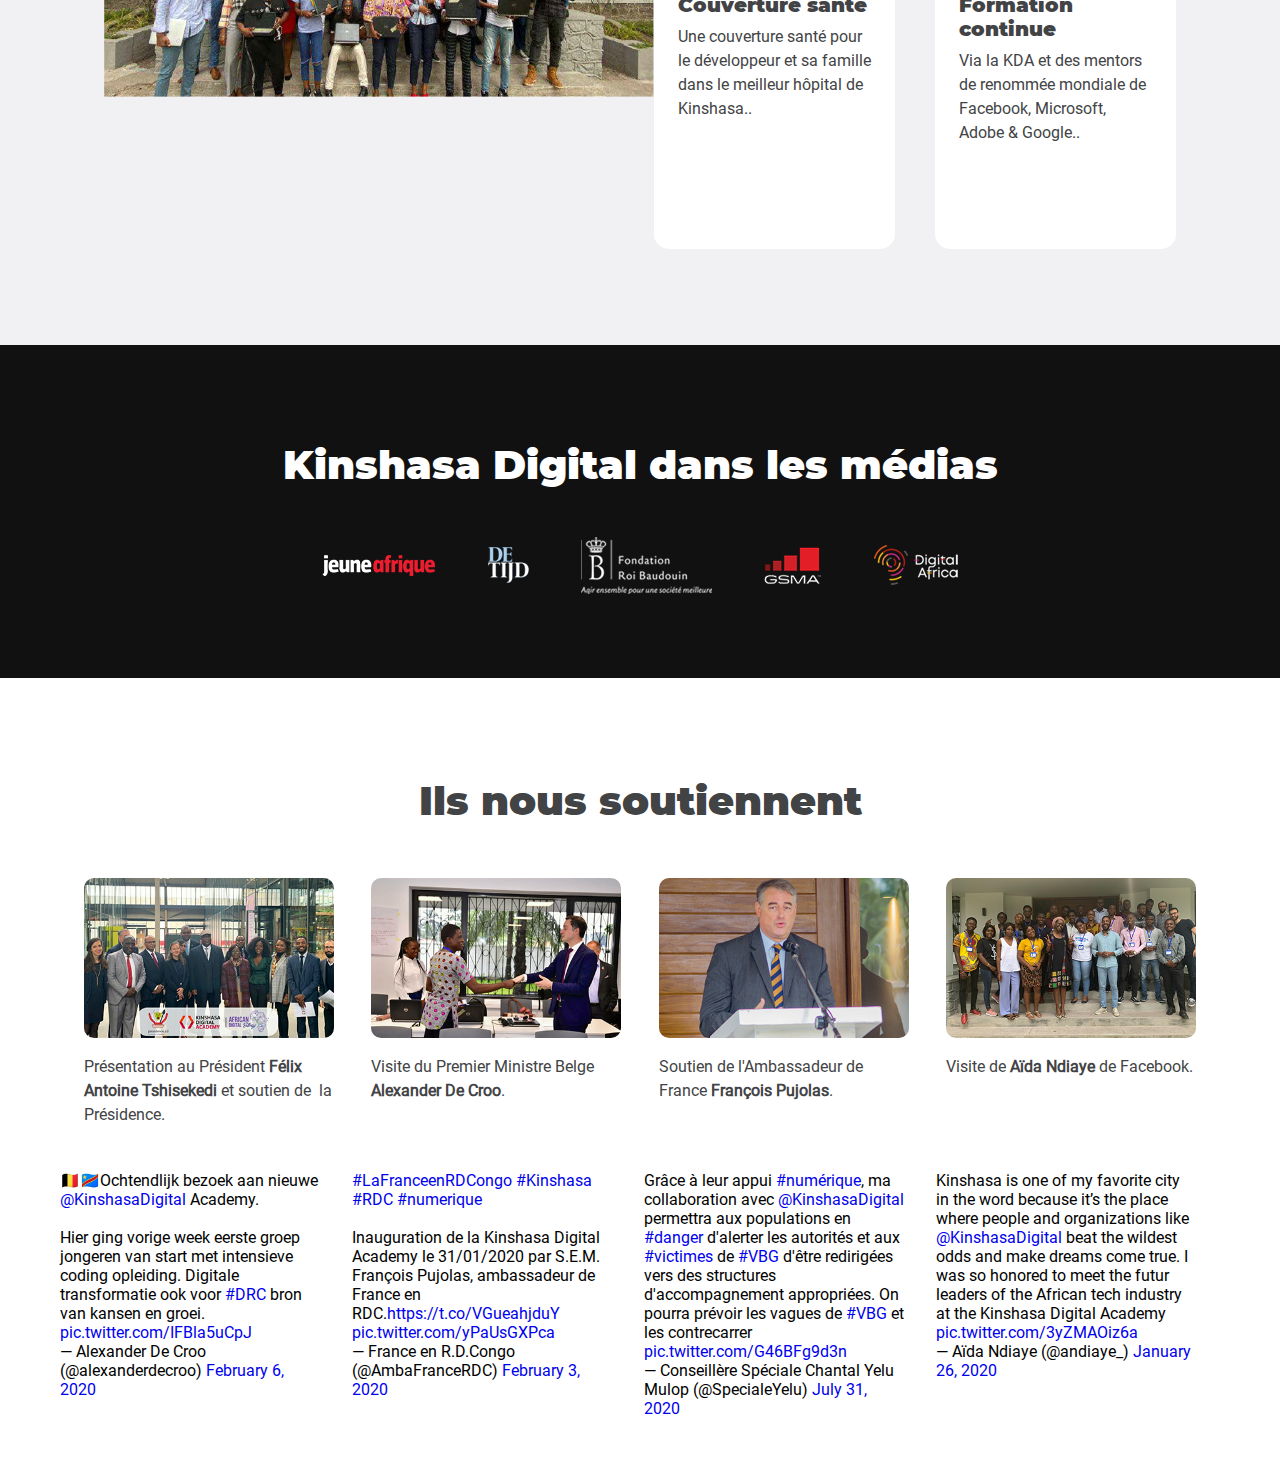
==== commit 5f9d001e: "debut de la section sur expertise" ====
--- a/index.html
+++ b/index.html
@@ -118,12 +118,12 @@
                    
             </div>
         </section>
-        <section class="expertises">
-            <h2>Notre expertise</h2>
-            <div class="expertise">
+        <section class="expertises-section">
+            <h2 class="mt-3 mb-3 text-center title-section text-dark">Notre expertise</h2>
+            <div class="expertise mb-6">
                 <div class="hardkills">
-                    <div class="hardkills-title">
-                        <h3 class="text-center"> Hardskills</h3>
+                    <div class="kills-title-global hardkills-title">
+                        <h3 class=""> Hardskills</h3>
                     </div>
                     <div class="hardkills-techno">
                          les technos ici
@@ -131,10 +131,10 @@
                 </div>
 
                 <div class="softkills">
-                    <div class="softkills-title">
+                    <div class="kills-title-global softkills-title">
                         <h3 class="text-center">Soft Skills</h3>
                     </div>
-                    <div class="soft">
+                    <div class="soft-kills-content">
                        <div class="soft-content">
                         <ol>
                             <li>Méthodologie agile (SCRUM)</li>
@@ -148,7 +148,7 @@
                 </div>
             </div>
         </section>
-        <section class="mt-6 p-3 call-section">
+        <section class="p-3 call-section">
             <h2 class="mt-6 mb-3 call-title text-white text-center">Prêt ?</h2>
             <div class="call mb-3">
                 <div>
--- a/css/style.css
+++ b/css/style.css
@@ -459,15 +459,69 @@
     justify-content: space-evenly;
     align-items: center;
 }
-
-/*.call-section{
-    background-color: #ae3e53;
+.expertises-section{
+    background-color: white;
+}
+.expertise{
+    display: flex;
+    flex-flow: row;
+    justify-content: space-evenly;
+    align-items: center;
+}
+.expertise .hardkills{
+    background-color: #f1f0f3;
+    width: 45%;
+    max-width: 100%;
+    height: 450px;
+    border-bottom-left-radius: 2rem;
+    border-bottom-right-radius: 2rem;
+}
+.kills-title-global{
+    height: 4.2rem;
+    display: flex;
+    flex-direction: column;
+    justify-content: center;
+    align-items: flex-start;
+    padding-left: 1rem;
     color: white;
-    display: flex;
-    flex-flow: column;
-    justify-content: flex-start;
-    align-items: center;
-}*/
+    font-family: 'Montserrat', sans-serif;
+    font-weight: 700;
+    font-size: 20px;
+    line-height: 48px;
+    
+}
+.hardkills-title{
+    background-color: #db4b50;
+}
+.expertise .softkills{
+    background-color: #f1f0f3;
+    width: 35%;
+    max-width: 100%;
+    height: 450px;
+    border-bottom-left-radius: 2rem;
+    border-bottom-right-radius: 2rem;
+   
+}
+.softkills .softkills-title{
+    background-color: #331f40;
+    
+}
+.soft-kills-content{
+    display: flex;
+    flex-direction: row;
+    justify-content: center;
+    align-items: flex-start;
+}
+.soft-content{
+    background-color: #dfdee1;
+    width: 80%;
+    height: 280px;
+}
+.soft-content ol{
+    margin-top: 2rem;
+
+
+}
 .call-section{
     background-color: #ae3e53;
     color: white;
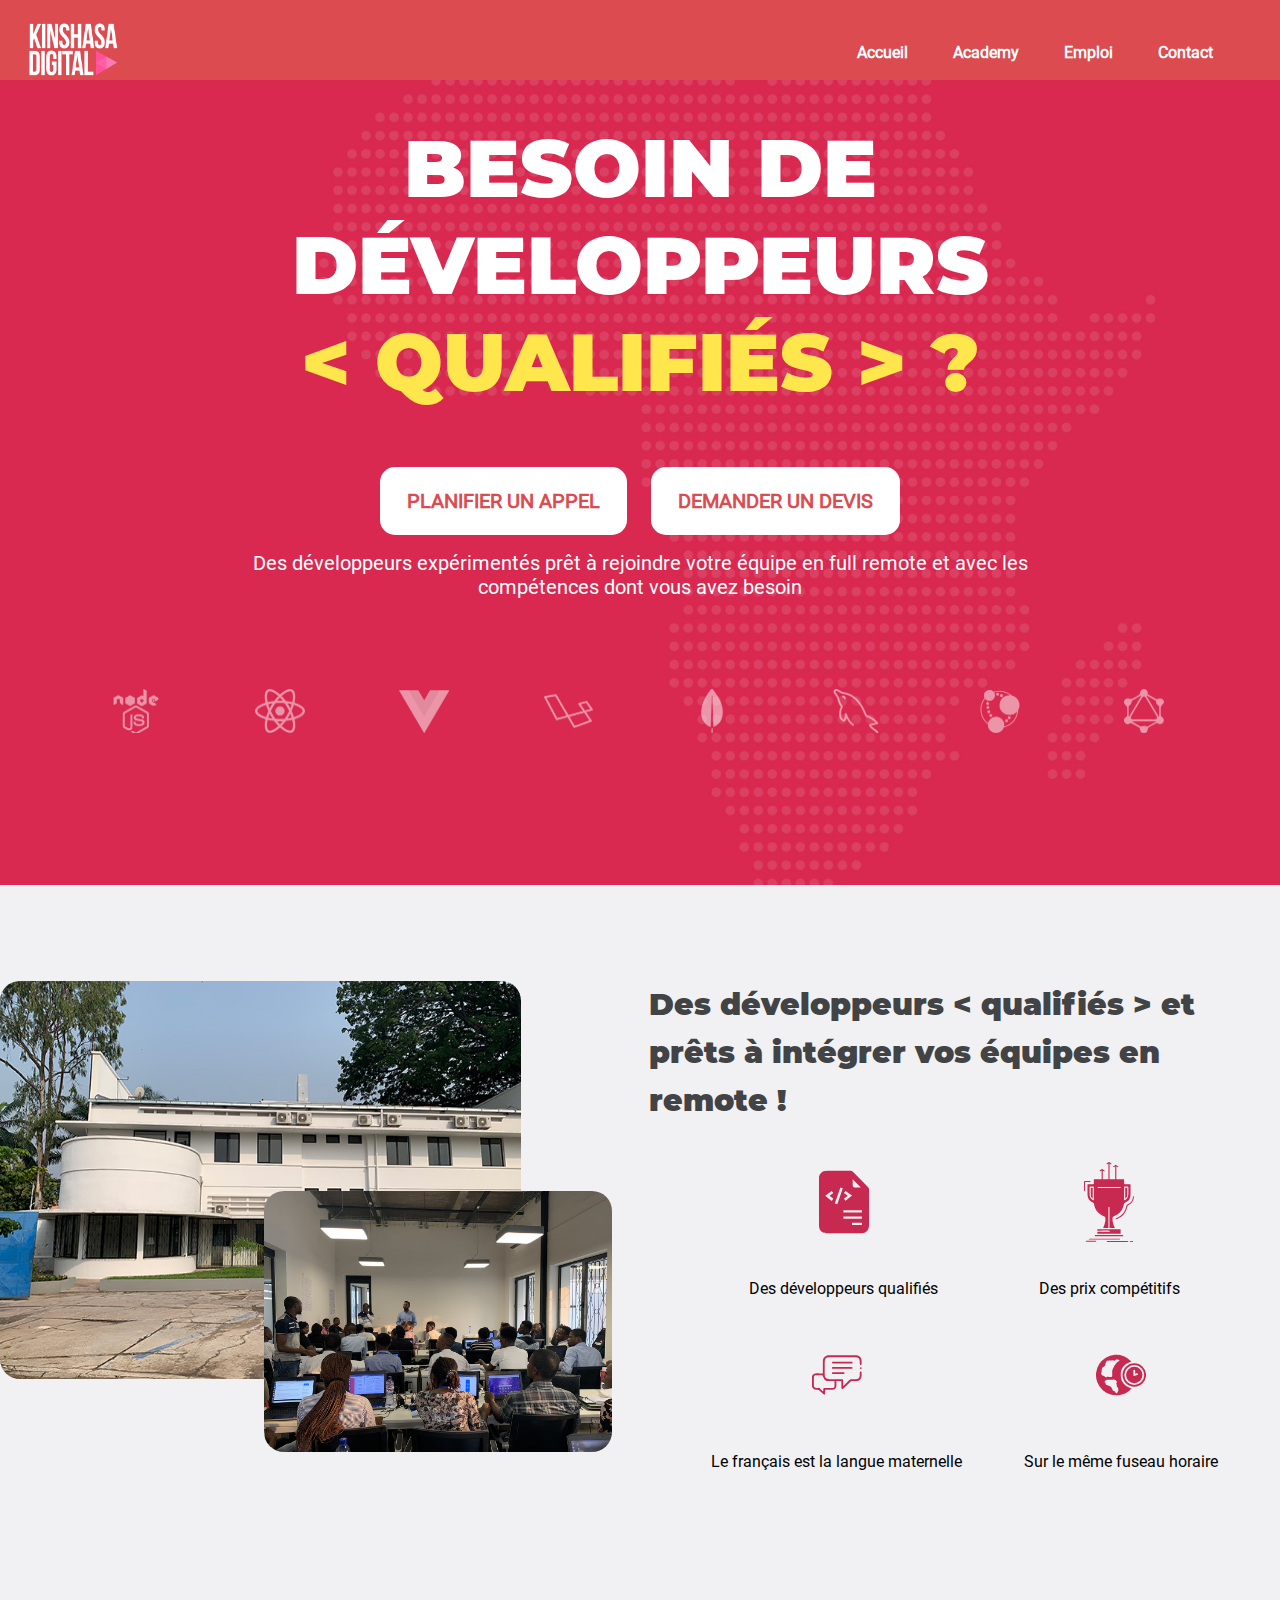
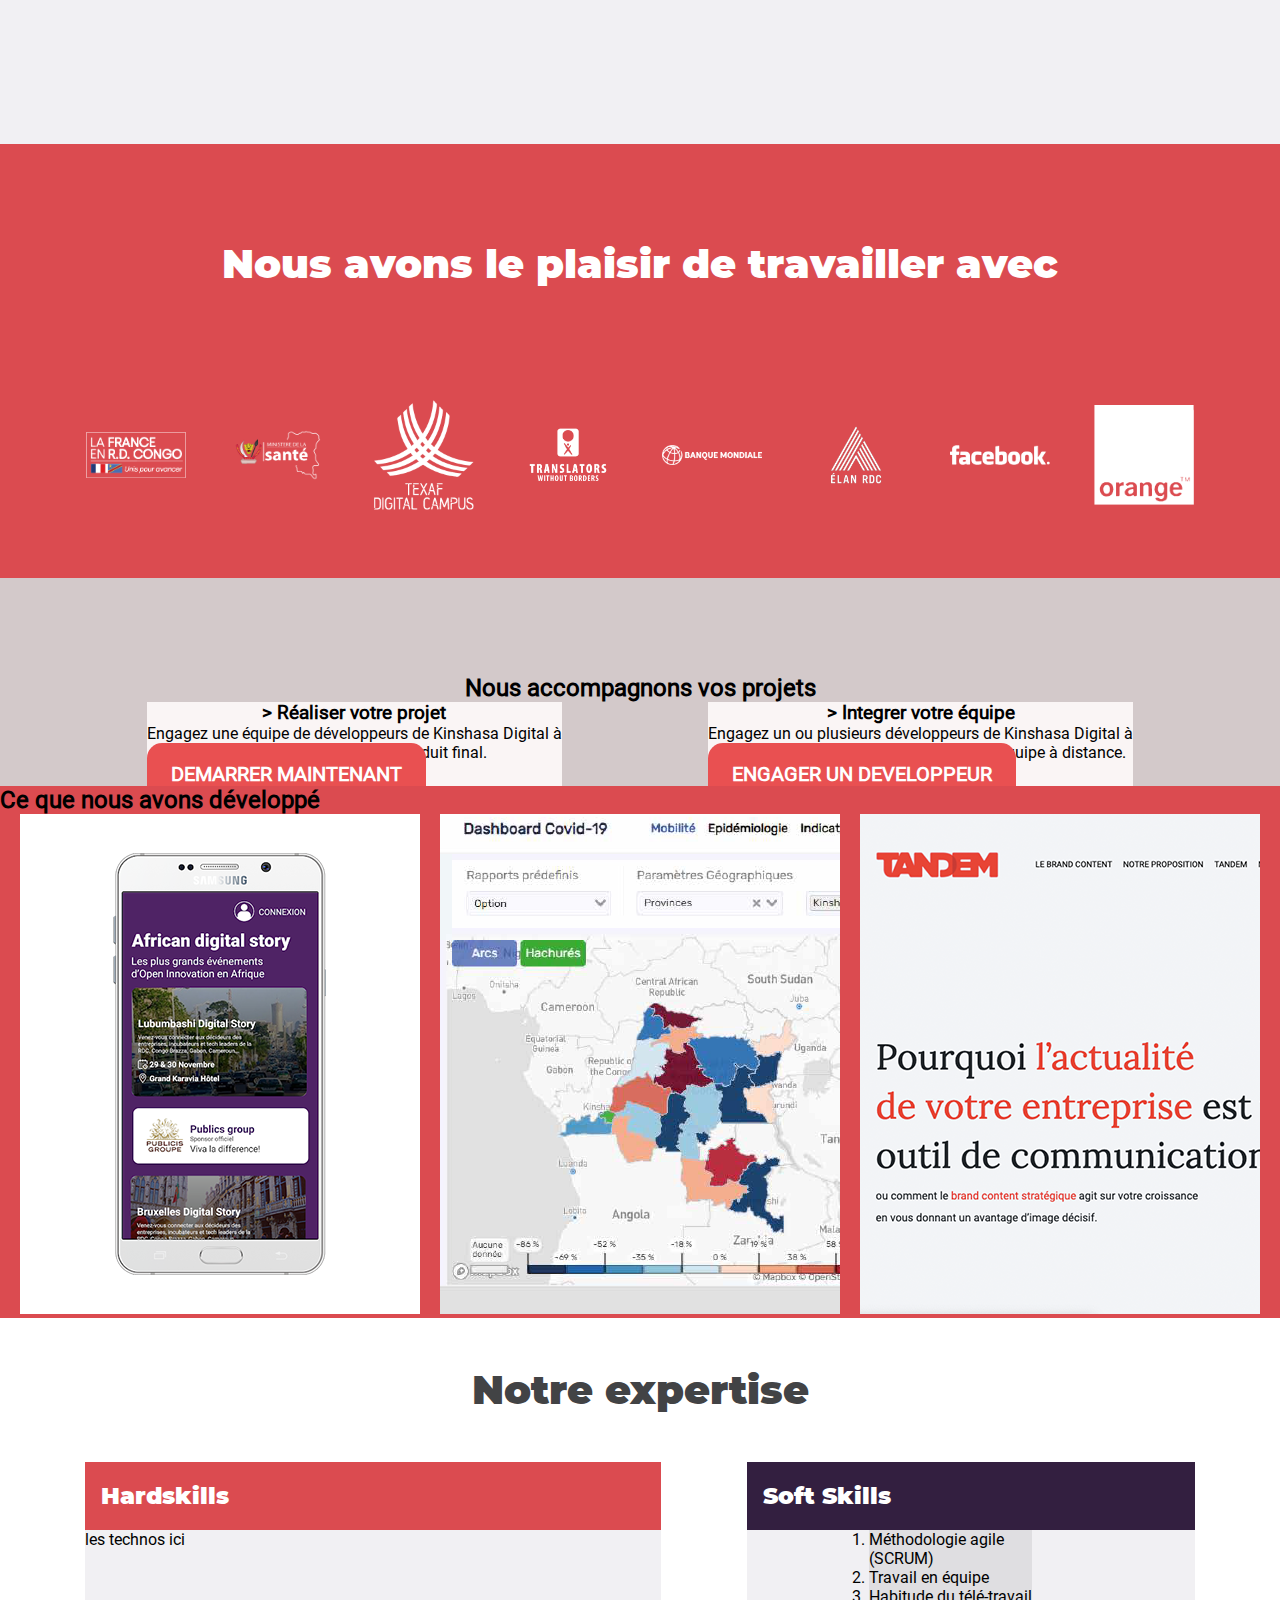
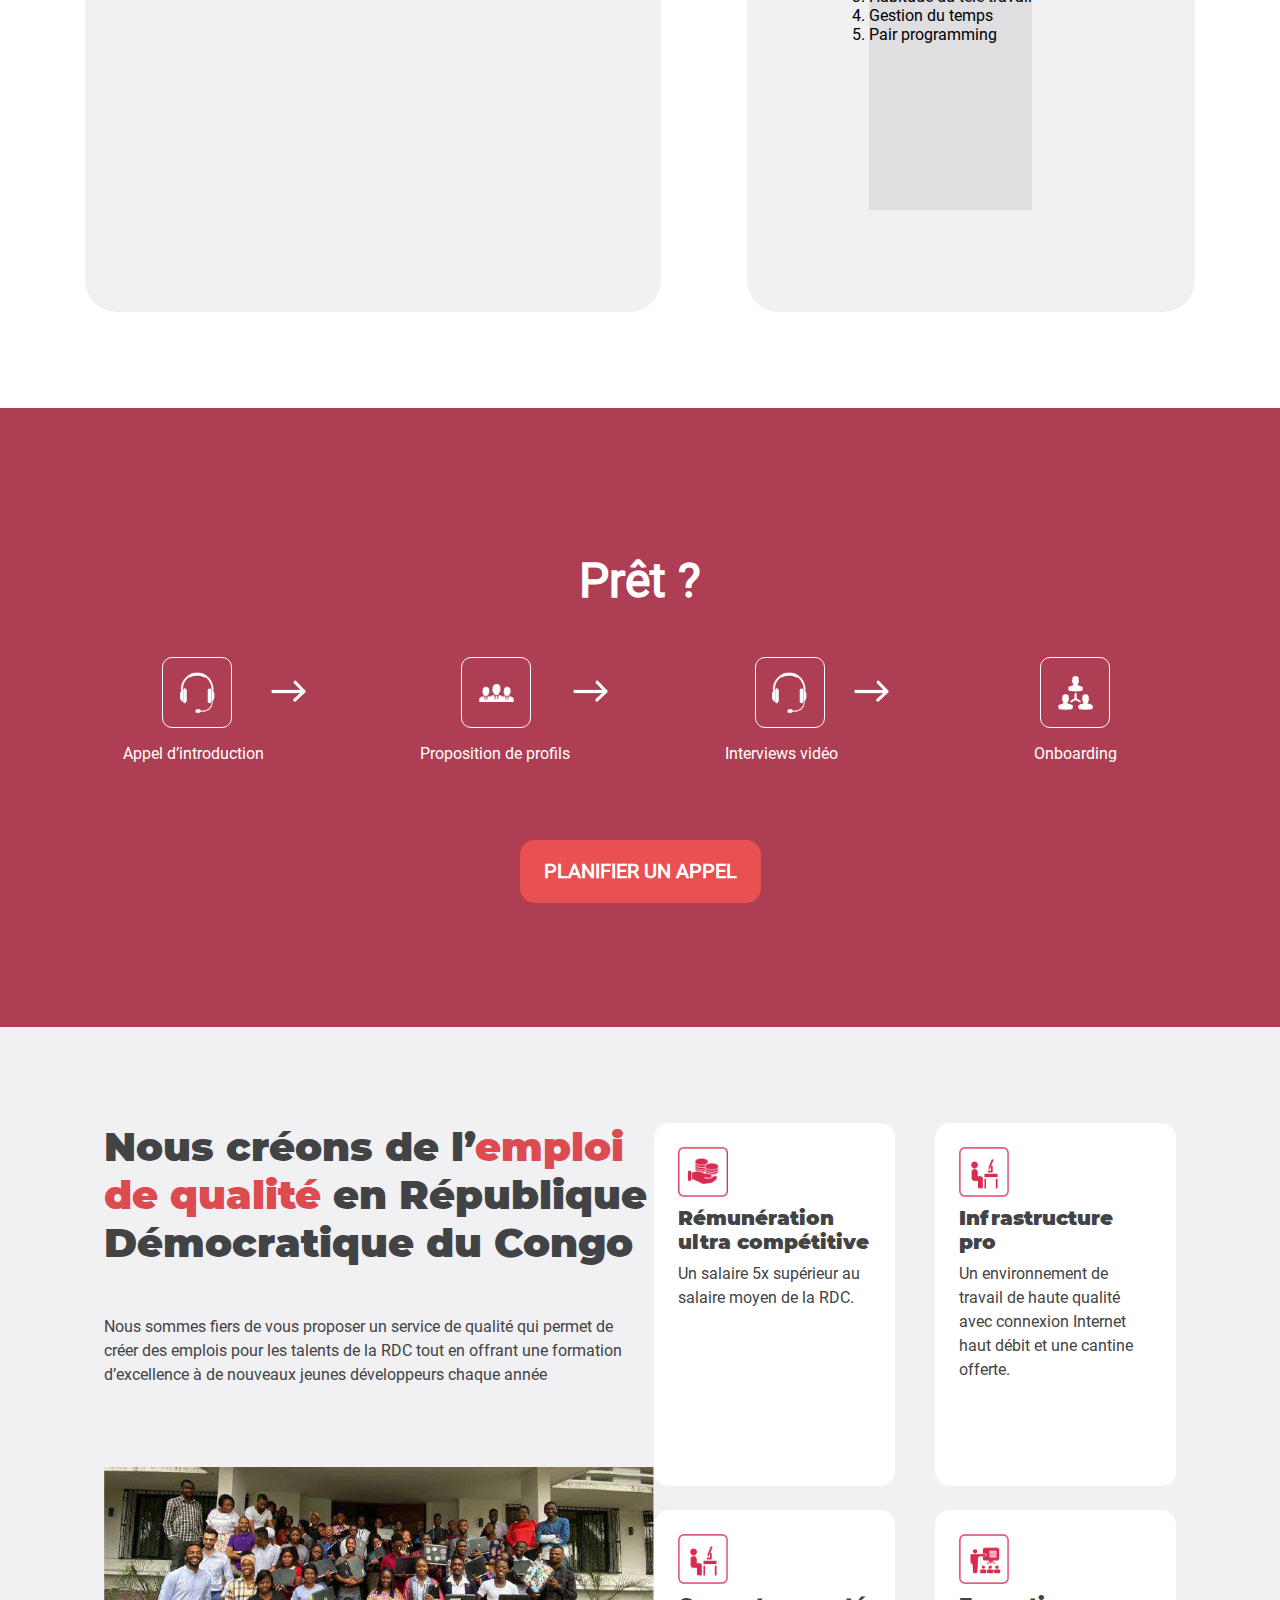
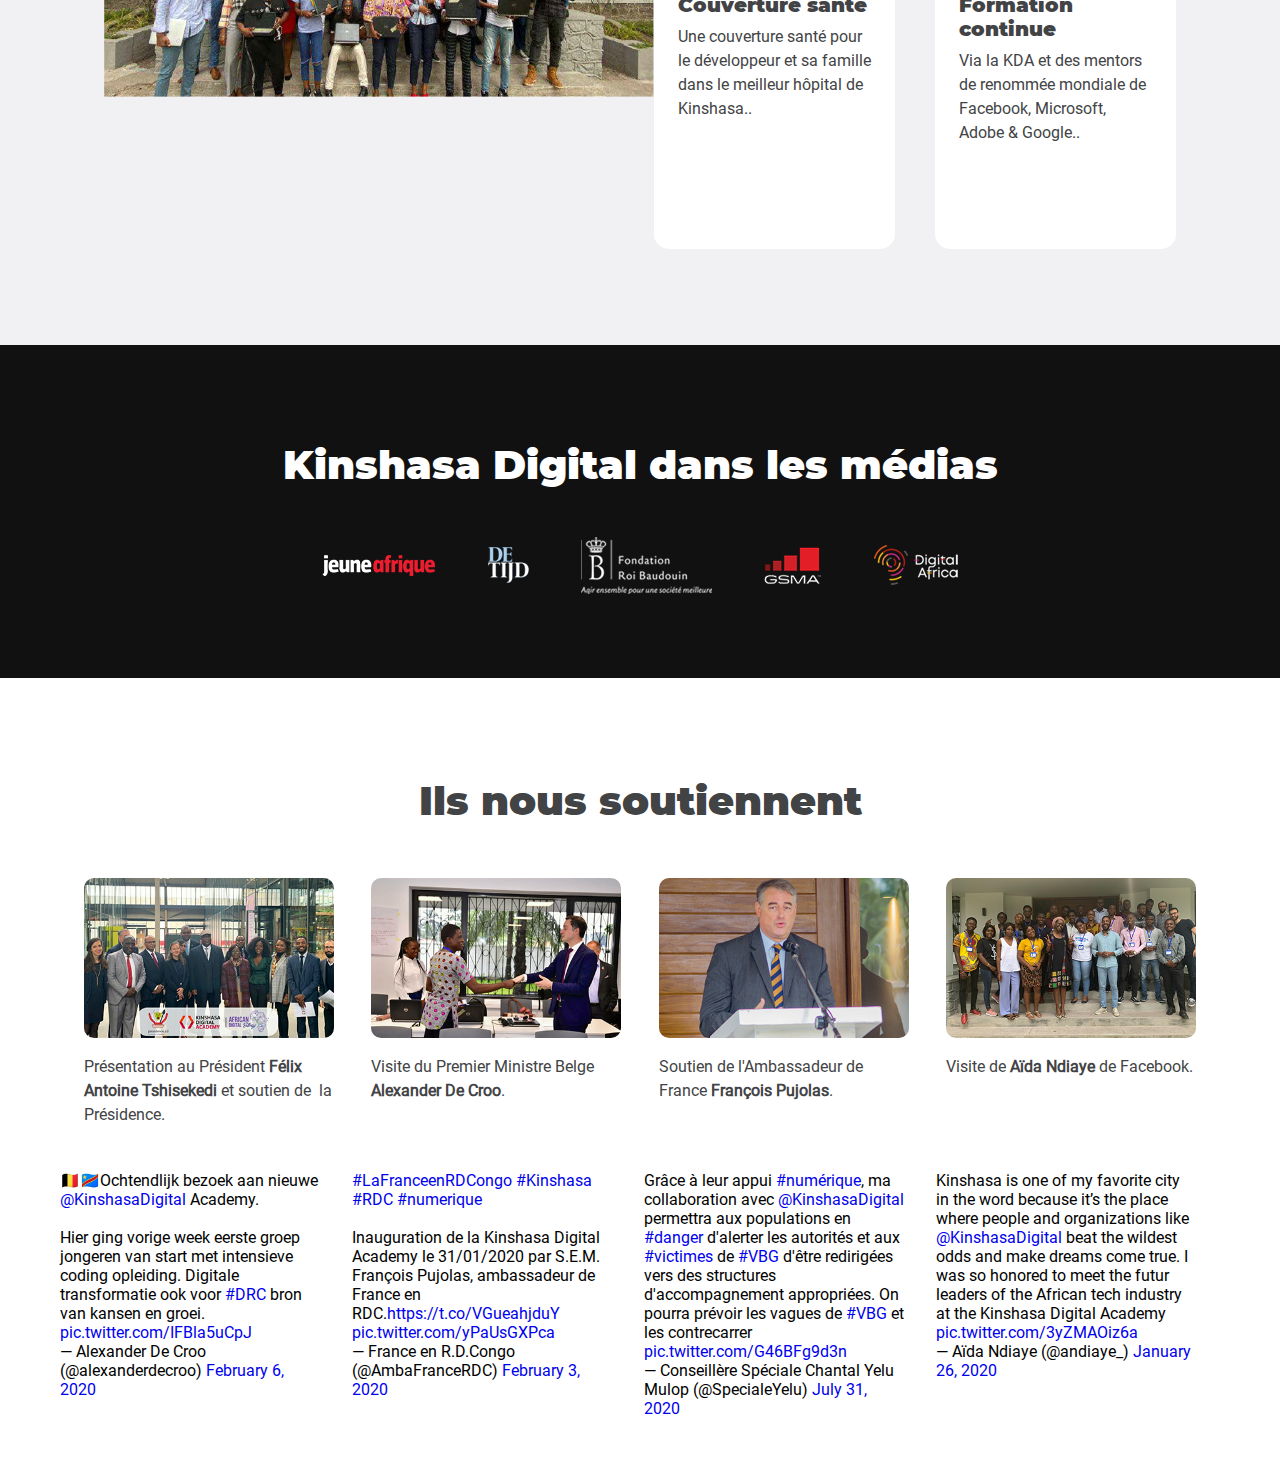
==== commit d0e3c9d8: "fin sections twitter et medias" ====
--- a/index.html
+++ b/index.html
@@ -135,8 +135,8 @@
                         <h3 class="text-center">Soft Skills</h3>
                     </div>
                     <div class="soft-kills-content">
-                       <div class="soft-content">
-                        <ol>
+                       <div class="soft-cont">
+                        <ol class="soft-content">
                             <li>Méthodologie agile (SCRUM)</li>
                             <li>Travail en équipe</li>
                             <li>Habitude du télé-travail</li>
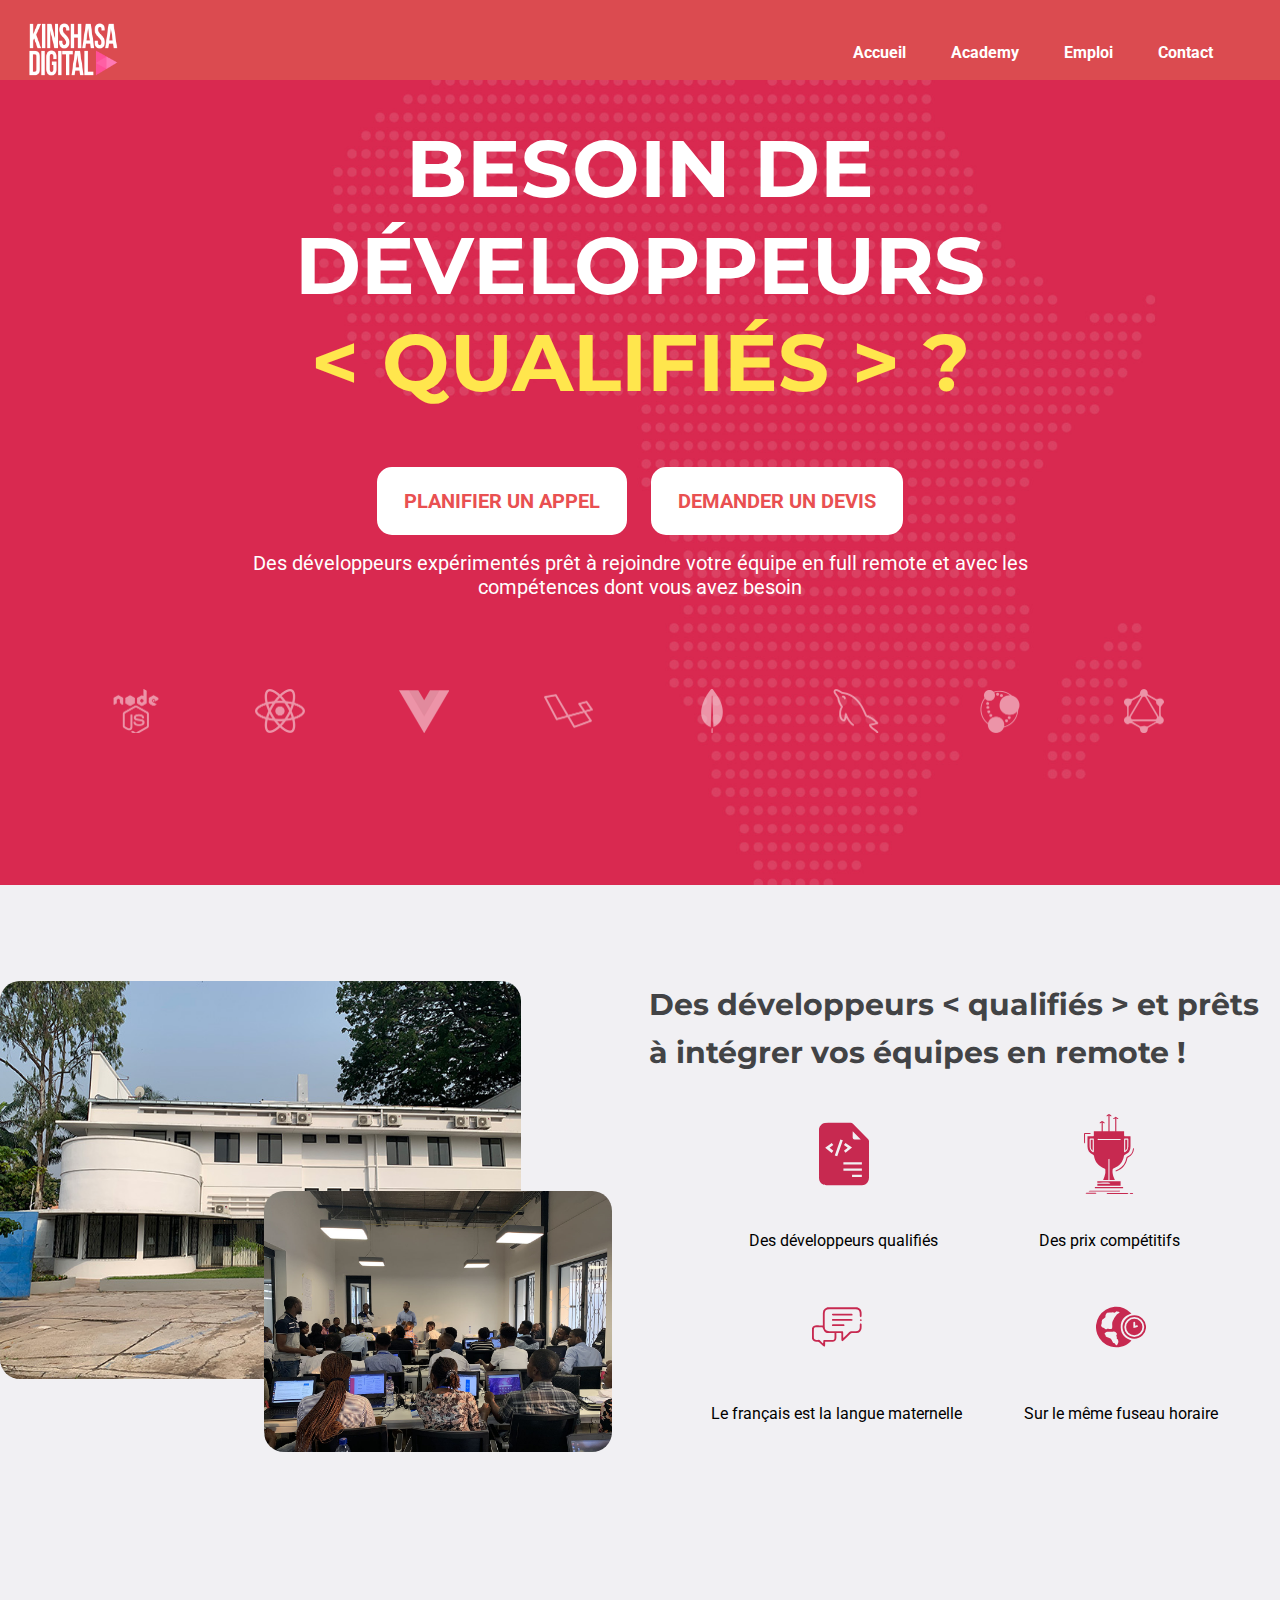
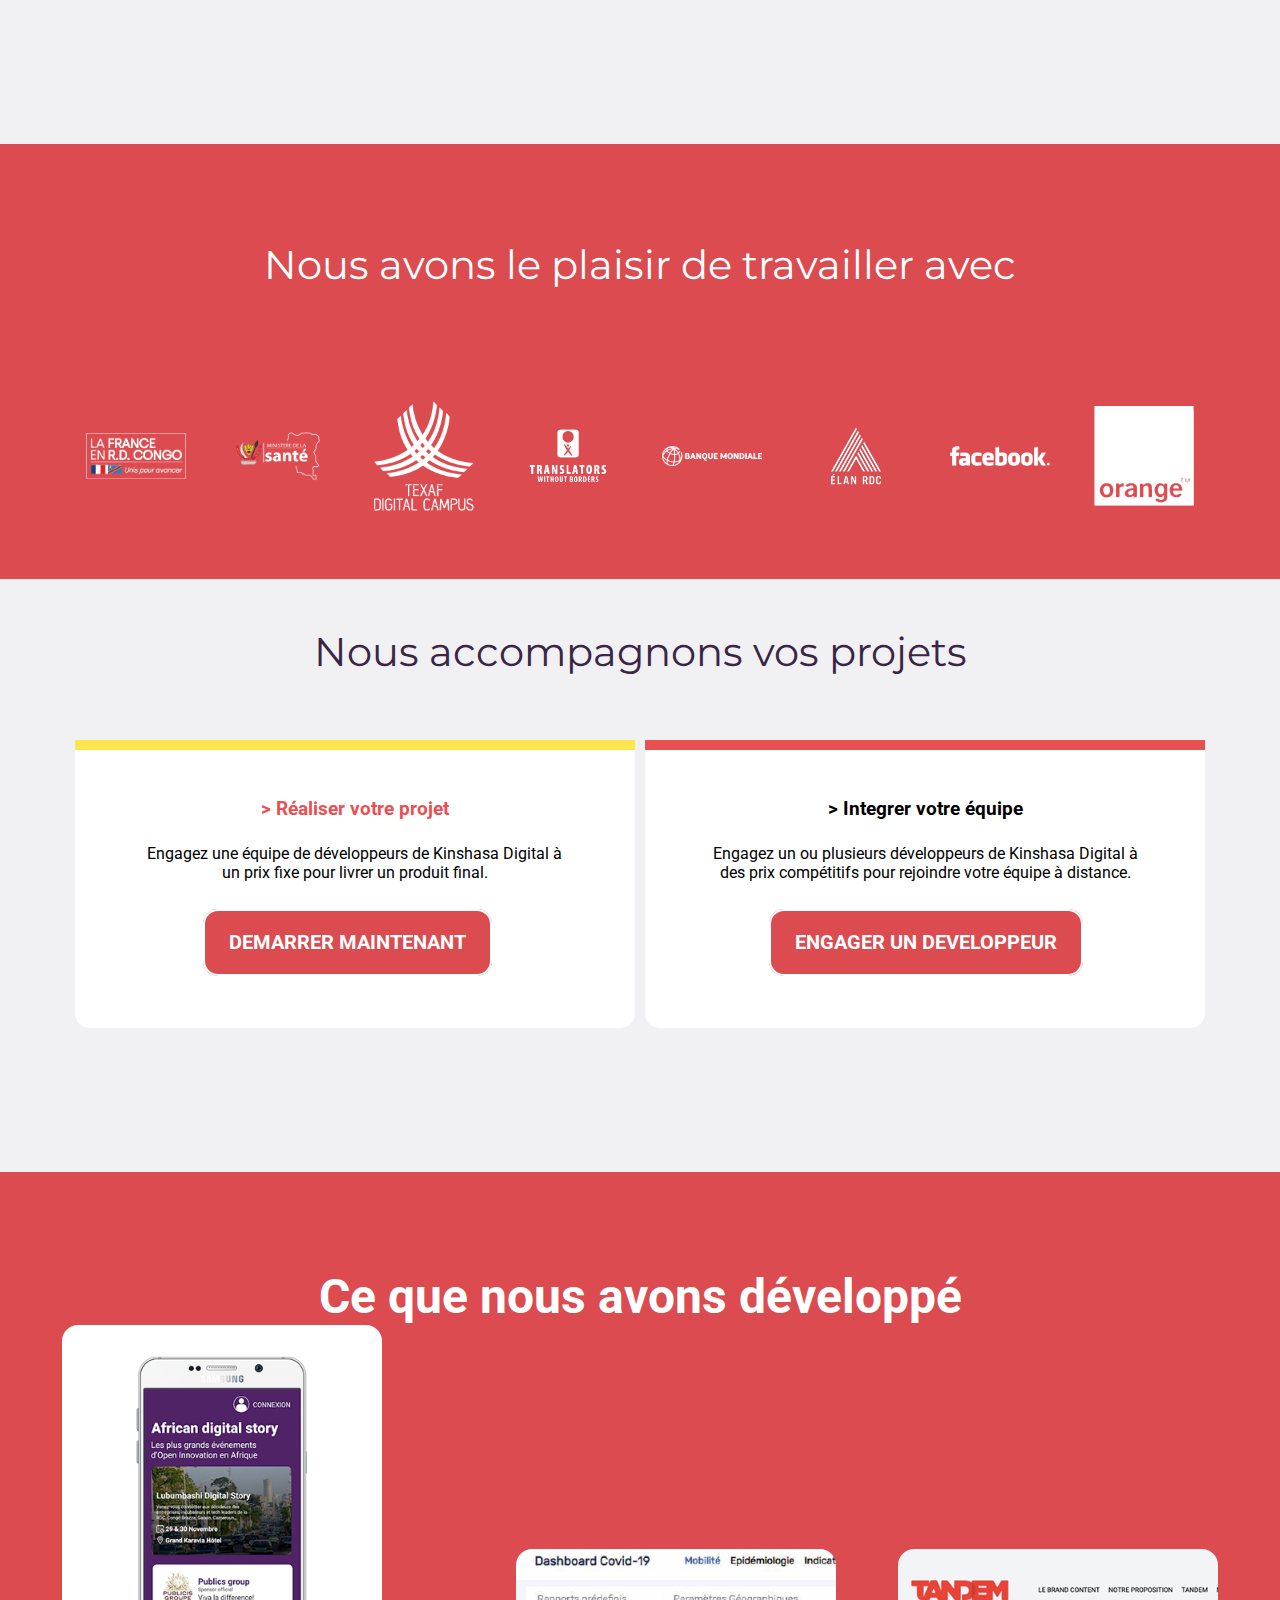
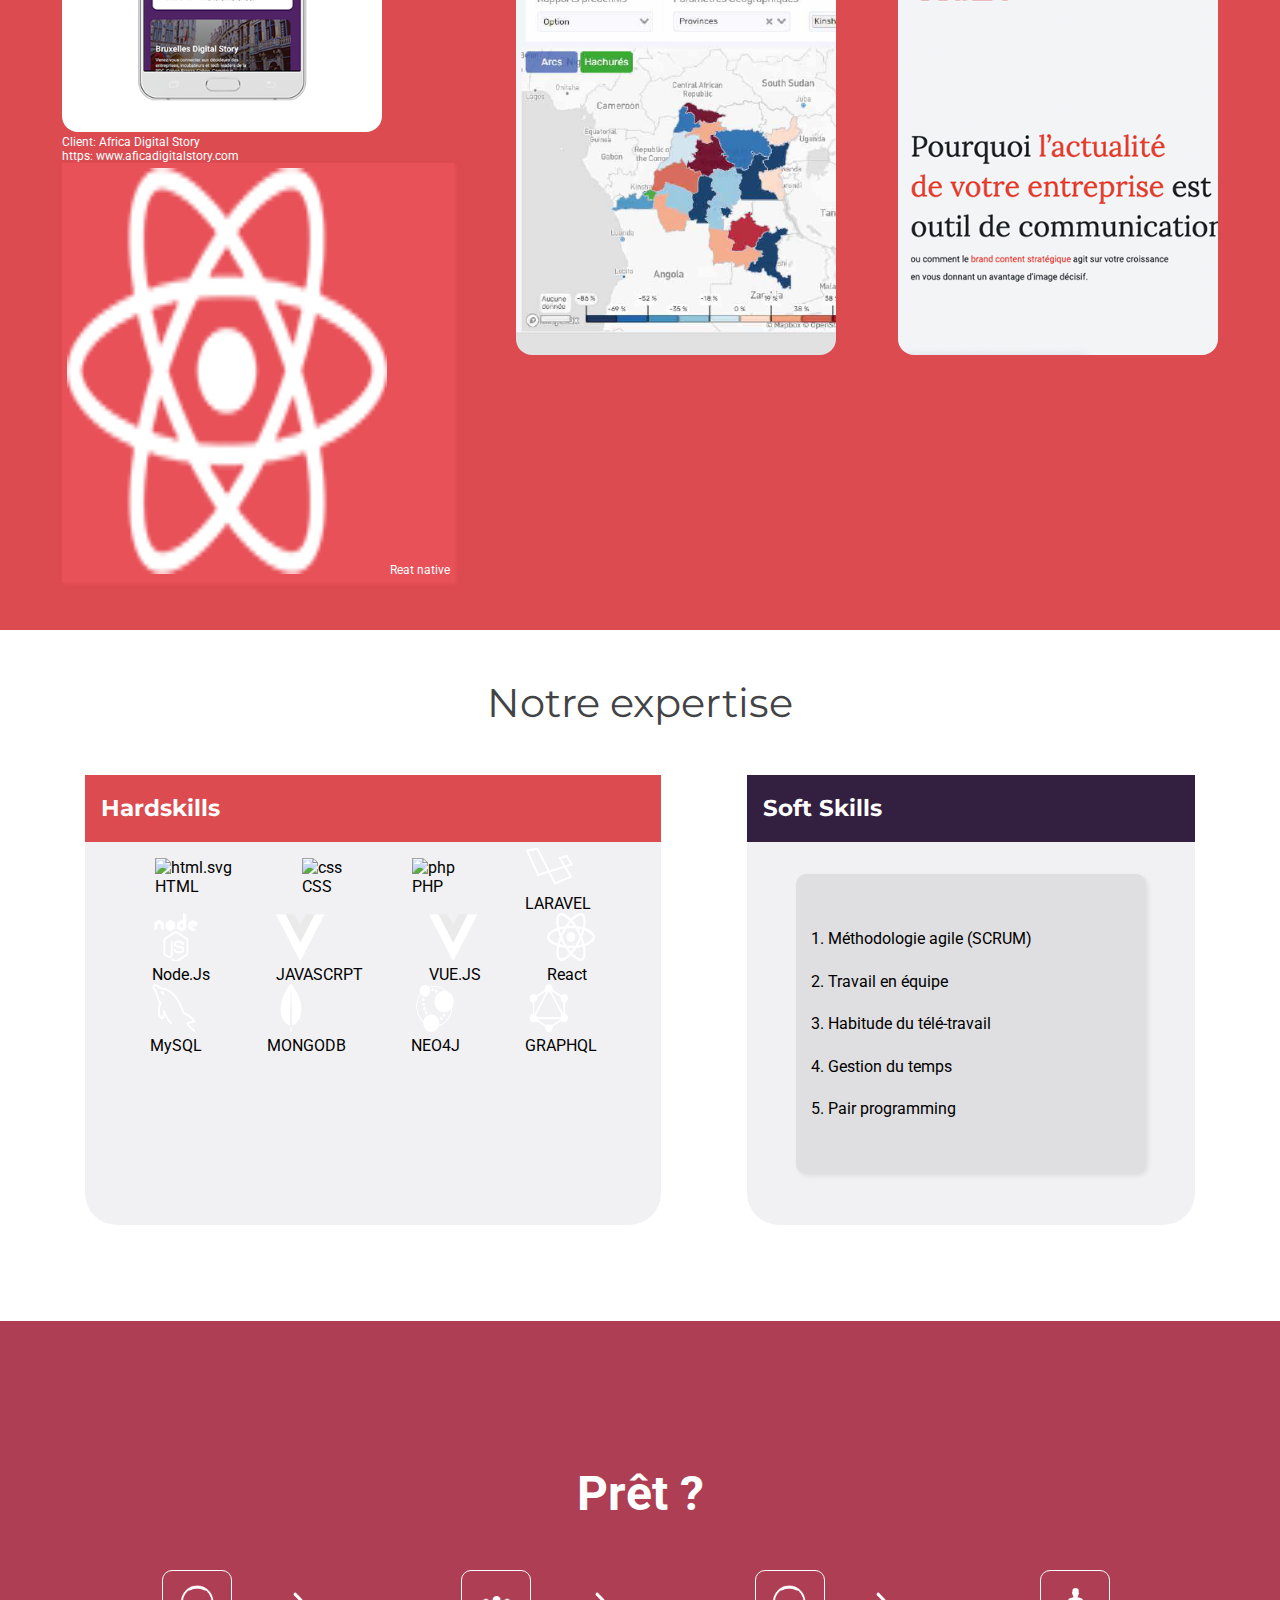
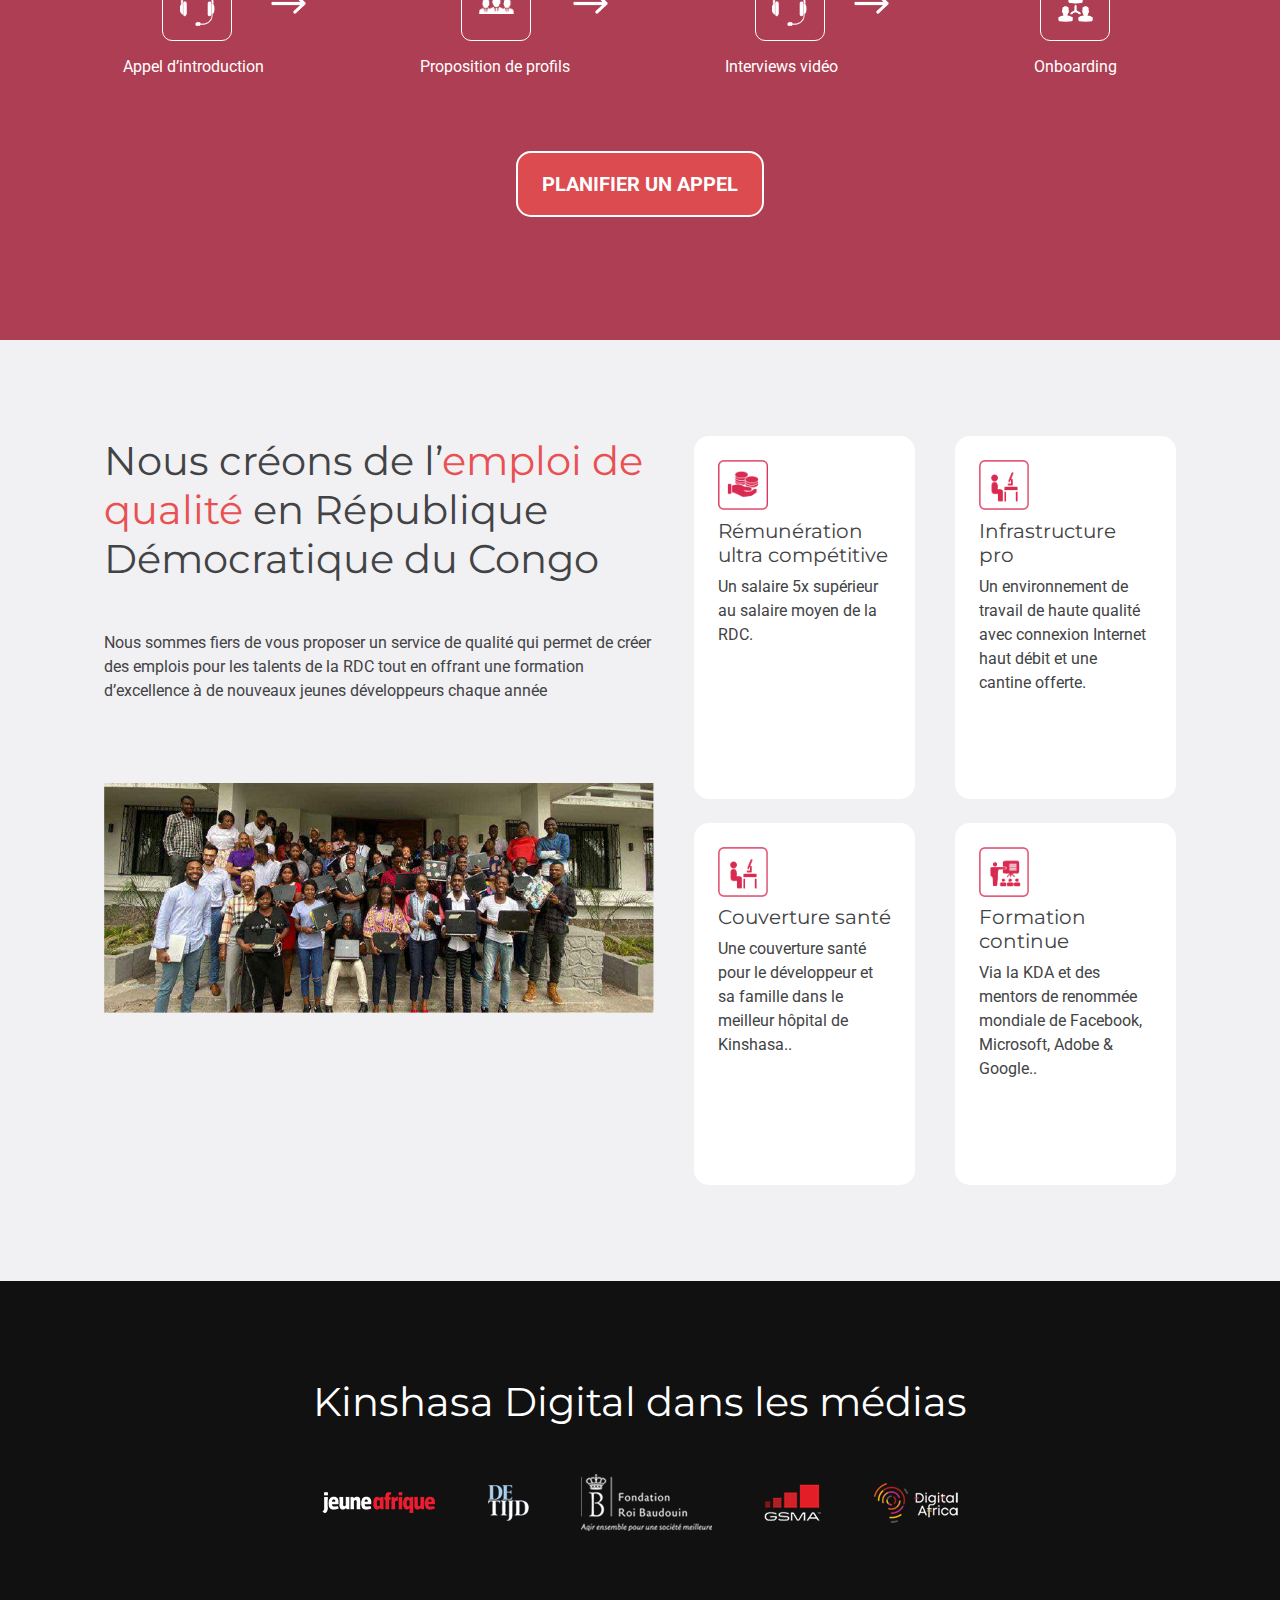
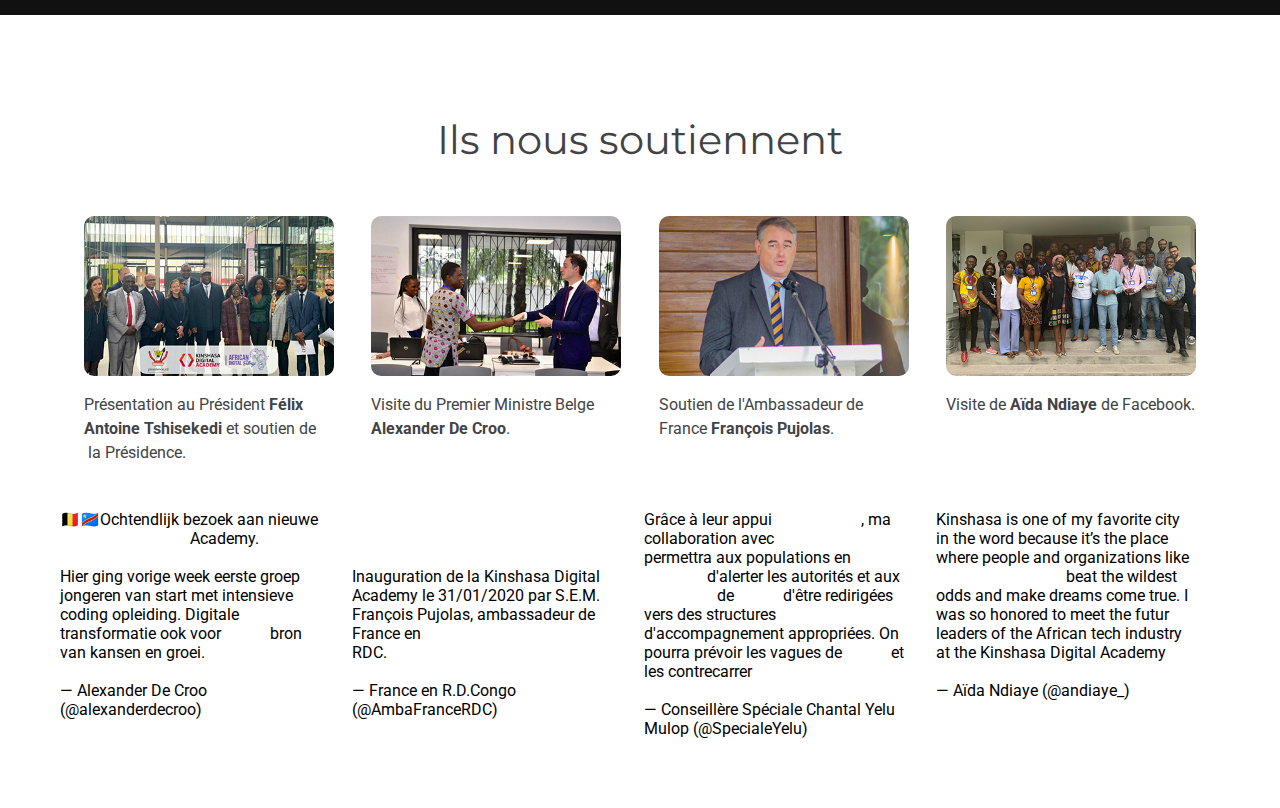
==== commit fbe1f01b: "Feat:section projet presfin debut realisation app" ====
--- a/index.html
+++ b/index.html
@@ -5,9 +5,12 @@
     <meta http-equiv="X-UA-Compatible" content="IE=edge">
     <meta name="viewport" content="width=device-width, initial-scale=1.0">
     <title>Accueil</title>
+    <link rel="preconnect" href="https://fonts.gstatic.com">
+<link href="https://fonts.googleapis.com/css2?family=Montserrat:ital,wght@0,100;0,200;0,300;0,400;0,500;0,600;0,700;0,800;0,900;1,100;1,200;1,300;1,400;1,500;1,600;1,700;1,800;1,900&family=Roboto:ital,wght@0,100;0,300;0,400;0,500;0,700;0,900;1,100;1,300;1,400;1,500;1,700;1,900&family=Ubuntu+Mono:ital,wght@0,400;0,700;1,400;1,700&display=swap" rel="stylesheet">
     <link rel="stylesheet" href="css/style.css">
 </head>
 <body>
+    <!---_________________________Header__________________________-->
     <header class="header">
         <div class="logo"><img src="images/logo_kinshasa_digital-white.png" alt="logo" class="logo-home"></div>
         <nav class="nav">
@@ -19,6 +22,9 @@
             </ul>
         </nav>
     </header>
+
+    <!---_________________________main__________________________-->
+
     <main class="main">
         <div class="banner">
             <section class="banner-container">
@@ -94,25 +100,39 @@
             </div>
         </section>
         <section class="accompagnement">
-            <h2 class="mt-6 text-center">Nous accompagnons vos projets</h2>
-            <div class="projets">
-                <div class="bg-white project">
-                    <h3 class="text-center"> > Réaliser votre projet</h3>
-                    <p class="text-center">Engagez une équipe de développeurs de Kinshasa Digital à <br> un prix fixe pour livrer un produit final.</p>
-                    <a href="#" class="btn btn-lg-danger text-upper">demarrer maintenant</a>
-                </div>
-                <div class="bg-white project">
-                    <h3 class="text-center">> Integrer votre équipe</h3>
-                    <p class="text-center">Engagez un ou plusieurs développeurs de Kinshasa Digital à  <br> des prix compétitifs pour rejoindre votre équipe à distance.</p>
-                    <a href="#" class="btn btn-lg-danger text-upper">engager un developpeur</a>
-                </div>
-            </div>
+            <h2 class="mt-3 text-center title-section text-vlt">Nous accompagnons vos projets</h2>
+             <div class="project-content">
+                <div class="bg-white projets">
+                    <div class="project-one">
+                        <h3 class="text-center title-project text-danger mb-2 mt-3"> &gt; Réaliser votre projet</h3>
+                        <p class="text-center pb-3 mt-1">Engagez une équipe de développeurs de Kinshasa Digital à <br> un prix fixe pour livrer un produit final.</p>
+                        <a href="#" class="btn btn-lg-danger text-upper ml-3">demarrer maintenant</a>
+                    </div>
+                </div>
+                  <div class="bg-white project">
+                    <div class="bg-white project-two">
+                        <h3 class="text-center mb-2 mt-3">&gt; Integrer votre équipe</h3>
+                        <p class="text-center pb-3 mt-1">Engagez un ou plusieurs développeurs de Kinshasa Digital à  <br> des prix compétitifs pour rejoindre votre équipe à distance.</p>
+                        <a href="#" class="btn btn-lg-danger text-upper mt-3 ml-3">engager un developpeur</a>
+                    </div>
+                  </div>
+             </div>
         </section>
         <section class="works">
-            <h2>Ce que nous avons développé</h2>
-            <div class="codings">
+            <h2 class="mt-6 call-title text-white text-center">Ce que nous avons développé</h2>
+            <div class="codings mb-3">
                 
-                    <div class="code_reactNative"><img src="images/works/ADS.png" alt="logo" class="code-reactN"></div>
+                    <div class="code_reactNative">
+                        <img src="images/works/ADS.png" alt="logo" class="code-reactN">
+                        <div class="work-text">
+                            <p> Client: Africa Digital Story<span></span></p>
+                            <p>https: <a href="https://www.aficadigitalstory.com">www.aficadigitalstory.com</a></p>
+                            <div class="techno-work">
+                                <img src="images/technos/react.png" alt="logo" class="code-reactN">
+                                <span>Reat native</span>
+                            </div>
+                        </div>
+                    </div>
                     <div class="code_vlaravel"><img src="images/works/covid-dashboard.png" alt="logo" class="code-vue-laravel"></div>
                     <div class="code_worpress"><img src="images/works/tandem.png" alt="logo" class="logo-vuejs"></div>    
                    
@@ -126,7 +146,60 @@
                         <h3 class=""> Hardskills</h3>
                     </div>
                     <div class="hardkills-techno">
-                         les technos ici
+                         <div class="hardkills-techno-content">
+                            <div>
+                                <img src="" alt="html.svg">
+                                <p class="text-upper">html</p>
+                           </div>
+                            <div>
+                                <img src="" alt="css">
+                                <p class="text-upper">css</p>
+                           </div>
+                            <div>
+                                <img src="" alt="php">
+                                <p class="text-upper">php</p>
+                           </div>
+                            <div>
+                                <img src="images/technos/laravel.png" alt="laravel">
+                                <p class="text-upper">laravel</p>
+                           </div>
+                         </div>
+                         <div class="hardkills-techno-content">
+                         <div>
+                             <img src="images/technos/nodejs.png" alt="nodejs">
+                             <p class="">Node.Js</p>
+                        </div>
+                         <div>
+                             <img src="images/technos/vuejs.png" alt="js">
+                             <p class="text-upper">JavaScrpt</p>
+                        </div>
+                         <div>
+                             <img src="images/technos/vuejs.png" alt="vuejs">
+                             <p class="text-upper">Vue.Js</p>   
+                        </div>
+                         <div>
+                             <img src="images/technos/react.png" alt="react">
+                             <p class="">React</p>
+                            </div>
+                         </div>
+                         <div class="hardkills-techno-content">
+                         <div>
+                             <img src="images/technos/mysql.png" alt="mysql">
+                             <p class="">MySQL</p>
+                        </div>
+                         <div>
+                             <img src="images/technos/mongodb.png" alt="mongoDB">
+                             <p class="text-upper">MongoDB</p>
+                        </div>
+                         <div>
+                             <img src="images/technos/neo4j.png" alt="neo4j">
+                             <p class="text-upper">neo4j</p>
+                        </div>
+                         <div>
+                             <img src="images/technos/graphql.png" alt="graphql">
+                             <p class="text-upper">GraphQL</p>
+                        </div>
+                         </div>
                     </div>
                 </div>
 
@@ -137,7 +210,7 @@
                     <div class="soft-kills-content">
                        <div class="soft-cont">
                         <ol class="soft-content">
-                            <li>Méthodologie agile (SCRUM)</li>
+                            <li>Méthodologie agile <span class="ml-2">(SCRUM)</span></li>
                             <li>Travail en équipe</li>
                             <li>Habitude du télé-travail</li>
                             <li>Gestion du temps</li>
@@ -153,8 +226,8 @@
             <div class="call mb-3">
                 <div>
                     <div class="img-call-flex">
-                        <p class="img-f"><img src="images/illustrations/call.png" alt="call.png"></p>
-                        <p><img src="images/illustrations/arrow.png" alt="arrow.png"></p>
+                        <div class="img-f"><img src="images/illustrations/call.png" alt="call.png"></div>
+                        <div><img src="images/illustrations/arrow.png" alt="arrow.png"></div>
                     </div>
                     <div class="call-text">
                         <p>Appel d’introduction</p>
@@ -196,7 +269,7 @@
             <div class="emploi-one ml-6">
                 <h3 class="mt-6 mb-3 title-section text-dark">Nous créons de l’<span class="text-danger">emploi de qualité </span>en République Démocratique du Congo</h3>
                 <p class="mb-1 card-text pr-1 text-emploi"> Nous sommes fiers de vous proposer un service de qualité qui permet de créer des emplois pour les talents de la RDC tout en offrant une formation d’excellence à de nouveaux jeunes développeurs chaque année</p>
-                 <p><img src="images/students.png" alt="students.png" class="students"></p>
+                 <p><img src="images/students.png" alt="students.png" class="students mr-2"></p>
             </div>
             <div class="mt-6 card-emploi mr-6">
                 <div class="card mb-1">
@@ -271,5 +344,6 @@
             </article>
         </section>
     </main>
+    <!---_________________________Footer__________________________-->
 </body>
 </html>--- a/css/style.css
+++ b/css/style.css
@@ -1,27 +1,13 @@
-
-@font-face
-{
-    font-family: 'Roboto_light';
-    src: url('../fonts/Roboto/Roboto-Light.ttf');
-    font-weight: 100;
-}
-@font-face
-{
-    font-family: 'Roboto';
-    src: url('../fonts/Roboto/Roboto-Regular.ttf');
-    font-weight: 400;
-}
-@font-face
-{
-    font-family: 'Montserrat';
-    src: url('../fonts/Montserrat-700/Montserrat-Black.ttf');
-    font-weight: 700;
-}
-@font-face
-{
-    font-family: 'Montserrat_900';
-    src: url('../fonts/Montserrat-900/Montserrat-Bold.ttf');
-    font-weight: 900;
+/** 
+ -------------------Initialisation-----------------
+
+*/
+:root{
+    --bg-color:#db4b50;
+    --color-danger:#e95051;
+    --color-white:#ffff;
+    --btn-danger:#db4b50;
+    --violet:#392546;
 }
 
 *{
@@ -32,8 +18,14 @@
 }
 a{
     text-decoration: none;
-   
-}
+    color: var(--color-white);
+   
+}
+
+/** 
+ -------------------Debut-----------------
+
+*/
 html,body{
     background-color: #f1f0f3;
     font-size: 16px;
@@ -44,76 +36,77 @@
     width: 100vw;
 }
 
-/** 2) ----Utlitaires ------- */
+/**
+  ------ ----Mes Utlitaires --------------------------
+ */
 
 .bg-white{
-    background-color:#faf5f5 ;
+    background-color:var(--color-white);
 }
 
 /** la classe bouton= btn **/
 .btn{
     background-color: #0c0303;
-    color:#faf5f5 ;
+    color:var(--color-white);
     font-weight: bold;
     font-size: 1rem;
     padding: 0.2rem 0.5rem;
-    border: 1px solid #ffffff;
+    border: 1px solid var(--color-white);
     border-radius: 15px;
 }
 .btn-lg-danger{
-    background-color:#e95051;
-    color: #ffffff;
+    background-color:var(--btn-danger);
+    color: var(--color-white);
     font-weight: bold;
     font-size: 20px;
     padding: 1.2rem 1.5rem;
     border: none;
     border-radius: 15px;
+    border: 2px solid var(--color-white);
    
 }
 .btn-lg-danger:hover{
-    background-color:#ae3e53;
-    color: #ffffff;
+    /*background-color:#ae3e53;*/
+    background-color:var(--color-white);
+    color: var(--btn-danger);
+    border: 2px solid var(--btn-danger);
+   
+   
+}
+.btn-md-danger{
+    background-color:var(--color-danger); ;
+    color: var(--color-white);
+    font-size: 1rem;
+    padding: 1.5rem 1.5rem;
+    
+}
+.btn-sm-danger{
+    background-color:var(--color-danger); ;
+    color: var(--color-white);
+    font-size: 1rem;
+    padding: 0.5rem 1rem;
+    
+}
+.btn-lg-white{
+    background-color: var(--color-white);
+    color:var(--color-danger); ;
     font-weight: bold;
     font-size: 20px;
     padding: 1.2rem 1.5rem;
-    border: 2px solid #ffffff;
+    border: 3px solid var(--color-white);
     border-radius: 15px;
    
 }
-.btn-md-danger{
-    background-color:#db4b50 ;
-    color: #ffffff;
+.btn-md-white{
+    background-color: var(--color-white);
+    color:var(--color-danger); ;
     font-size: 1rem;
     padding: 1.5rem 1.5rem;
     
 }
-.btn-sm-danger{
-    background-color:#db4b50 ;
-    color: #ffffff;
-    font-size: 1rem;
-    padding: 0.5rem 1rem;
-    
-}
-.btn-lg-white{
-    background-color: #ffffff;
-    color:#db4b50 ;
-    font-weight: bold;
-    font-size: 20px;
-    padding: 1.2rem 1.5rem;
-    border: 3px solid #ffffff;
-    border-radius: 15px;
-   
-}
-.btn-md-white{
-    background-color: #ffffff;
-    color:#db4b50 ;
-    font-size: 1rem;
-    padding: 1.5rem 1.5rem;
-    
-}
 .btn-sm-white{
-    background-color: #ffffff;
-    color:#db4b50 ;
+    background-color: var(--color-white);
+    color:var(--color-danger); ;
     font-size: 1rem;
     padding: 0.5rem 1rem;
     
@@ -124,6 +117,9 @@
     margin-top: 1.5rem;
 }
 .mt-3{
+    margin-top: 2.5rem;
+}
+.mt-3{
     margin-top: 3rem;
 }
 .mt-6{
@@ -131,6 +127,9 @@
 }
 .mb-1{
     margin-bottom: 1.5rem;
+}
+.mt-2{
+    margin-bottom: 3rem;
 }
 .mb-3{
     margin-bottom: 3rem;
@@ -221,7 +220,7 @@
     text-align: center;
 }
 .text-white{
-    color:#ffffff;
+    color:var(--color-white);
 }
 .text-lg{
     font-size: 30px;
@@ -234,21 +233,29 @@
     color: #424345;
 }
 .text-danger{
-    color:#db4b50 ;
+    color:var(--color-danger); ;
+}
+.text-vlt{
+    color: var(--violet);
 }
 .title-section{
     font-family: 'Montserrat', sans-serif;
     font-size: 40px;
-    line-height: 48px;
-    font-weight: lighter;
-    
-}
-/*-----------End------*/
-/** Dans cette section classe .hearder est parent de tous */
+    font-weight: 400;
+    
+}
+/*-----------End (Initiaisation, Utilitaires,..)---------*/
+
+
+/** 
+ -------------------Debut du corps css -----------------
+
+*/
+/**-------------hearder------------------ */
 .header{
     padding-left: 2vw;
     padding-right: 4vw;
-    background-color: #db4b50;
+    background-color: var(--bg-color);
     height: 80px;
     font-weight: bold;
     display: flex;
@@ -279,10 +286,11 @@
     padding: 1em;
 }
 .header nav ul li a:hover{
-   border-bottom:5px solid#db4b50;;
+   border-bottom:5px solid var(--bg-color);;
    width: 0.2rem;
 }
-/** Dans cette section classe main est parent de tous */
+
+/** --------------------main -------------------- */
 .main{
     display: flex;
     flex-flow: column wrap;
@@ -329,8 +337,8 @@
 
 .main .btn-text .bg-btn a:hover{
     background-color: transparent;
-    color:#ffffff ;
-    border: 2px solid #ffffff;
+    color:var(--color-white);
+    border: 2px solid var(--color-white);
     
   
 }
@@ -377,11 +385,7 @@
     justify-content: flex-end;
     align-items: flex-start;
 }
-/*.kda-dev{
-    border: 5px solid #db4b50;
-  
-}
-*/
+
 .title-dev{
     color: #424345;
     font-family: 'Montserrat', sans-serif;
@@ -423,7 +427,7 @@
     margin-bottom: 2rem;
 }
 .partenaires,.works{
-     background-color: #db4b50;;
+     background-color: var(--bg-color);
 }
 .partenaires .bg-parteners{
     height: 30%;
@@ -441,26 +445,57 @@
     height: auto;
 }
 .accompagnement{
-    background-color: #d3c9ca;
-}
-.projets{
-    display: flex;
-    flex-flow: row wrap;
-    justify-content: space-evenly;
-    align-items: center;
-}
-.projet{
-    border: 5px solid red;
-    border-radius: 8px;
+    /*background-color: #d3c9ca;*/
+    max-width: auto;
+}
+.project-content{
+    display: flex;
+    flex-flow: row nowrap;
+    justify-content: space-evenly;
+    align-items: center;
+    margin-bottom: 5rem;
+    padding: 4rem;
+}
+.projets,.project{
+    display: flex;
+    flex-flow: column;
+    justify-content:space-between;
+    align-items: center;
+    border-top: 10px solid #ffe64d;
+    height: 18rem;
+    width: 35rem;
+    border-radius: 15px;
+    border-top-left-radius: 0;
+    border-top-right-radius: 0;
+}
+.project{
+    border-top: 10px solid var(--color-danger);
 }
 .codings{
     display: flex;
     flex-flow:  row wrap;
     justify-content: space-evenly;
     align-items: center;
+    color: var(--color-white);
+    font-size: 12px;
+}
+.codings div>img{
+    border-radius: 1rem;
+    height: 25.4rem;
+    width: 20rem;
+}
+.code-reactN{
+    width: 20px;
+    height: 20px;
+}
+.techno-work{
+    background-color: #e95159;
+    box-shadow: 2px 2px 4px #e95159;
+    padding: 0.3rem;
+    
 }
 .expertises-section{
-    background-color: white;
+    background-color: var(--color-white);;
 }
 .expertise{
     display: flex;
@@ -483,7 +518,7 @@
     justify-content: center;
     align-items: flex-start;
     padding-left: 1rem;
-    color: white;
+    color: var(--color-white);
     font-family: 'Montserrat', sans-serif;
     font-weight: 700;
     font-size: 20px;
@@ -491,7 +526,19 @@
     
 }
 .hardkills-title{
-    background-color: #db4b50;
+    background-color: var(--bg-color);;
+}
+.hardkills-techno-content{
+    display: flex;
+    flex-flow: row;
+    justify-content: space-evenly;
+    align-items: center;
+}
+.hardkills-techno-content img{
+   width: 3rem;
+   max-width:auto;
+   height: 3rem;
+    
 }
 .expertise .softkills{
     background-color: #f1f0f3;
@@ -508,23 +555,30 @@
 }
 .soft-kills-content{
     display: flex;
-    flex-direction: row;
+    flex-direction: column;
     justify-content: center;
-    align-items: flex-start;
-}
+    align-items: center;
+   
+}
+
 .soft-content{
     background-color: #dfdee1;
-    width: 80%;
-    height: 280px;
-}
-.soft-content ol{
+    width: 350px;
+    height: 300px;
     margin-top: 2rem;
-
-
-}
+    border-radius: 10px;
+    box-shadow: 2px 2px 4px #dfdee1;
+    display: flex;
+    flex-direction: column;
+    justify-content: space-evenly;
+    align-items: flex-start;
+    padding: 2rem;
+    
+}
+
 .call-section{
     background-color: #ae3e53;
-    color: white;
+    color: var(--color-white);
 }
 .call{
     display: flex;
@@ -545,7 +599,7 @@
     align-items: center;
 }
 .img-call-flex .img-f{
-        border: 1px solid white;
+        border: 1px solid var(--color-white);
         border-radius: 10px;
         width: 70px;
         height: 71px;
@@ -585,7 +639,7 @@
 }
 .card div{
     width: 50%;
-    background-color: #ffffff;
+    background-color: var(--color-white);
     border-radius: 15px;
 }
 .card img{
@@ -635,7 +689,7 @@
     
 }
 .twitter{
-    background-color: #ffffff;
+    background-color: var(--color-white);
     padding: 3.2rem;
 }
 .twitter-present,.twitter-content{
@@ -655,9 +709,8 @@
     padding: 0.3em;
 }
 
-/** -------------------Fin----------------------------------- */
 
 /** 
- footer
+ --------------------------footer---------------------------
 
 */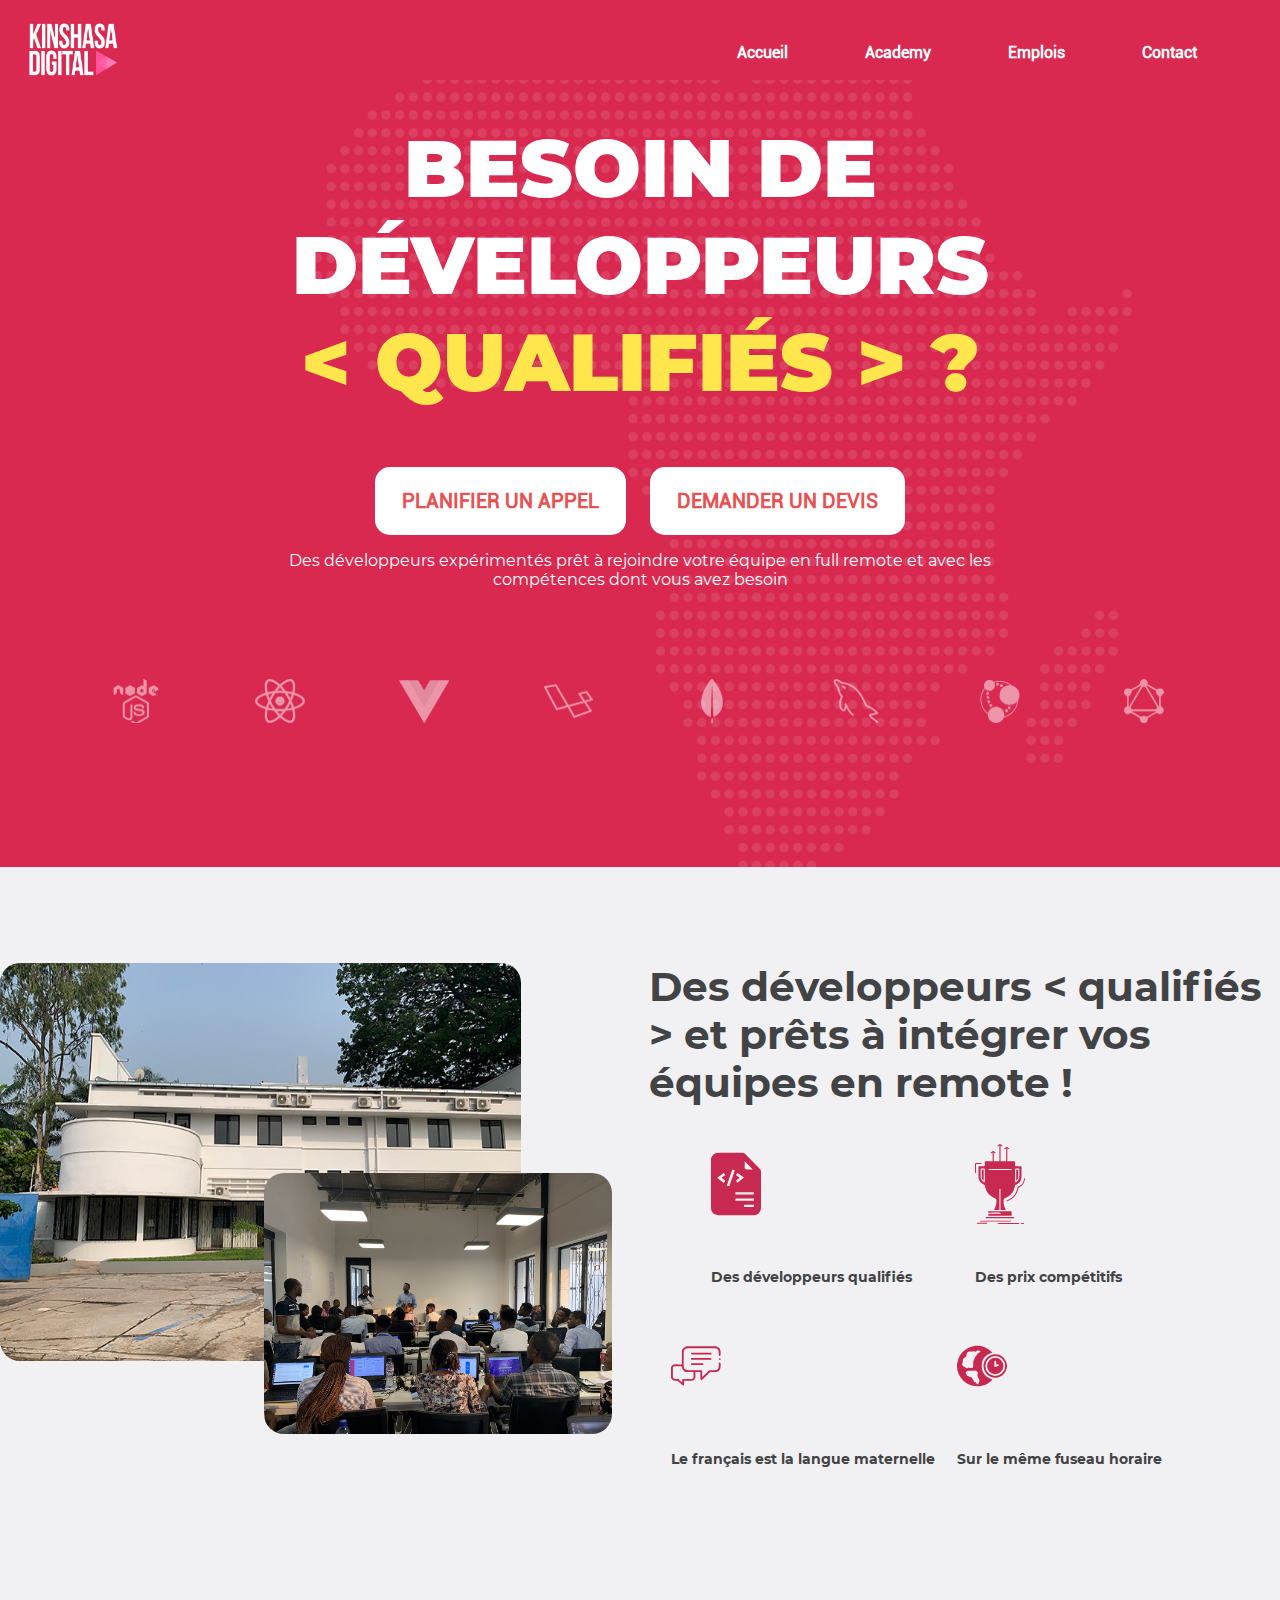
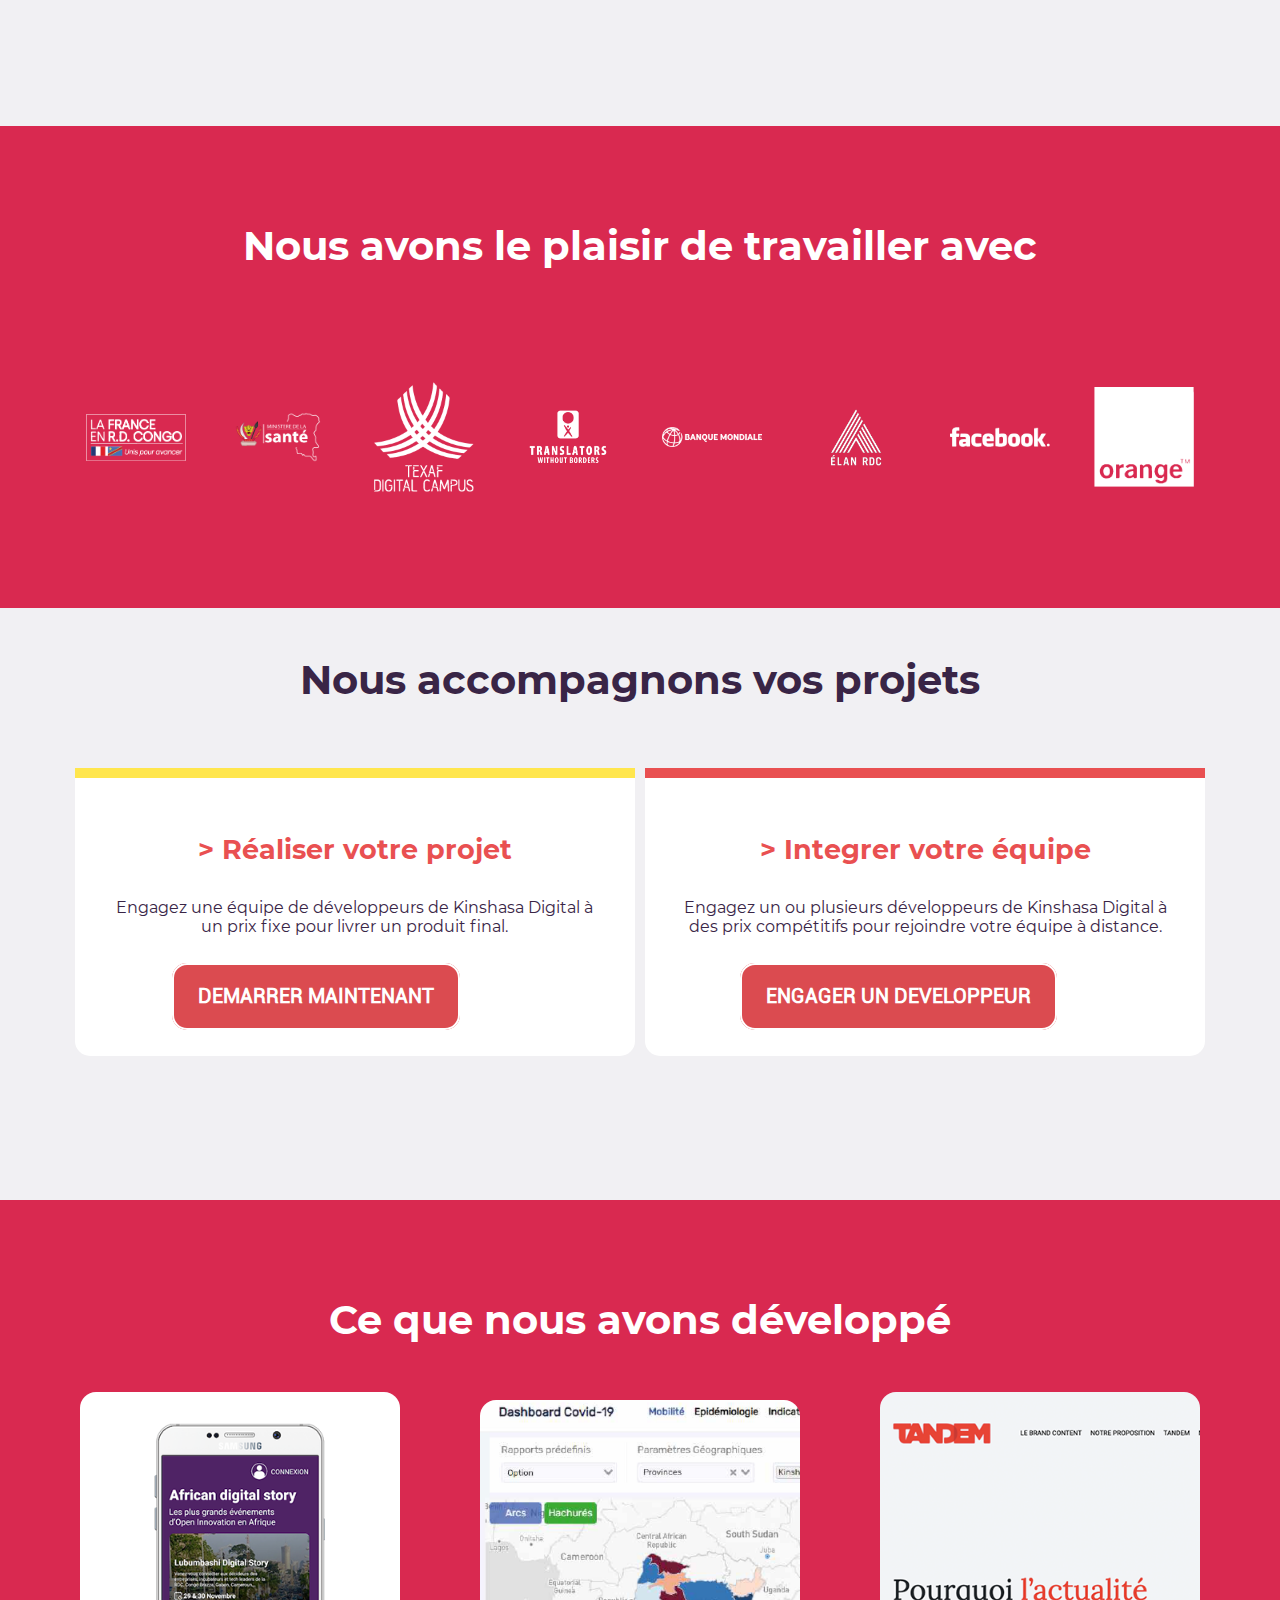
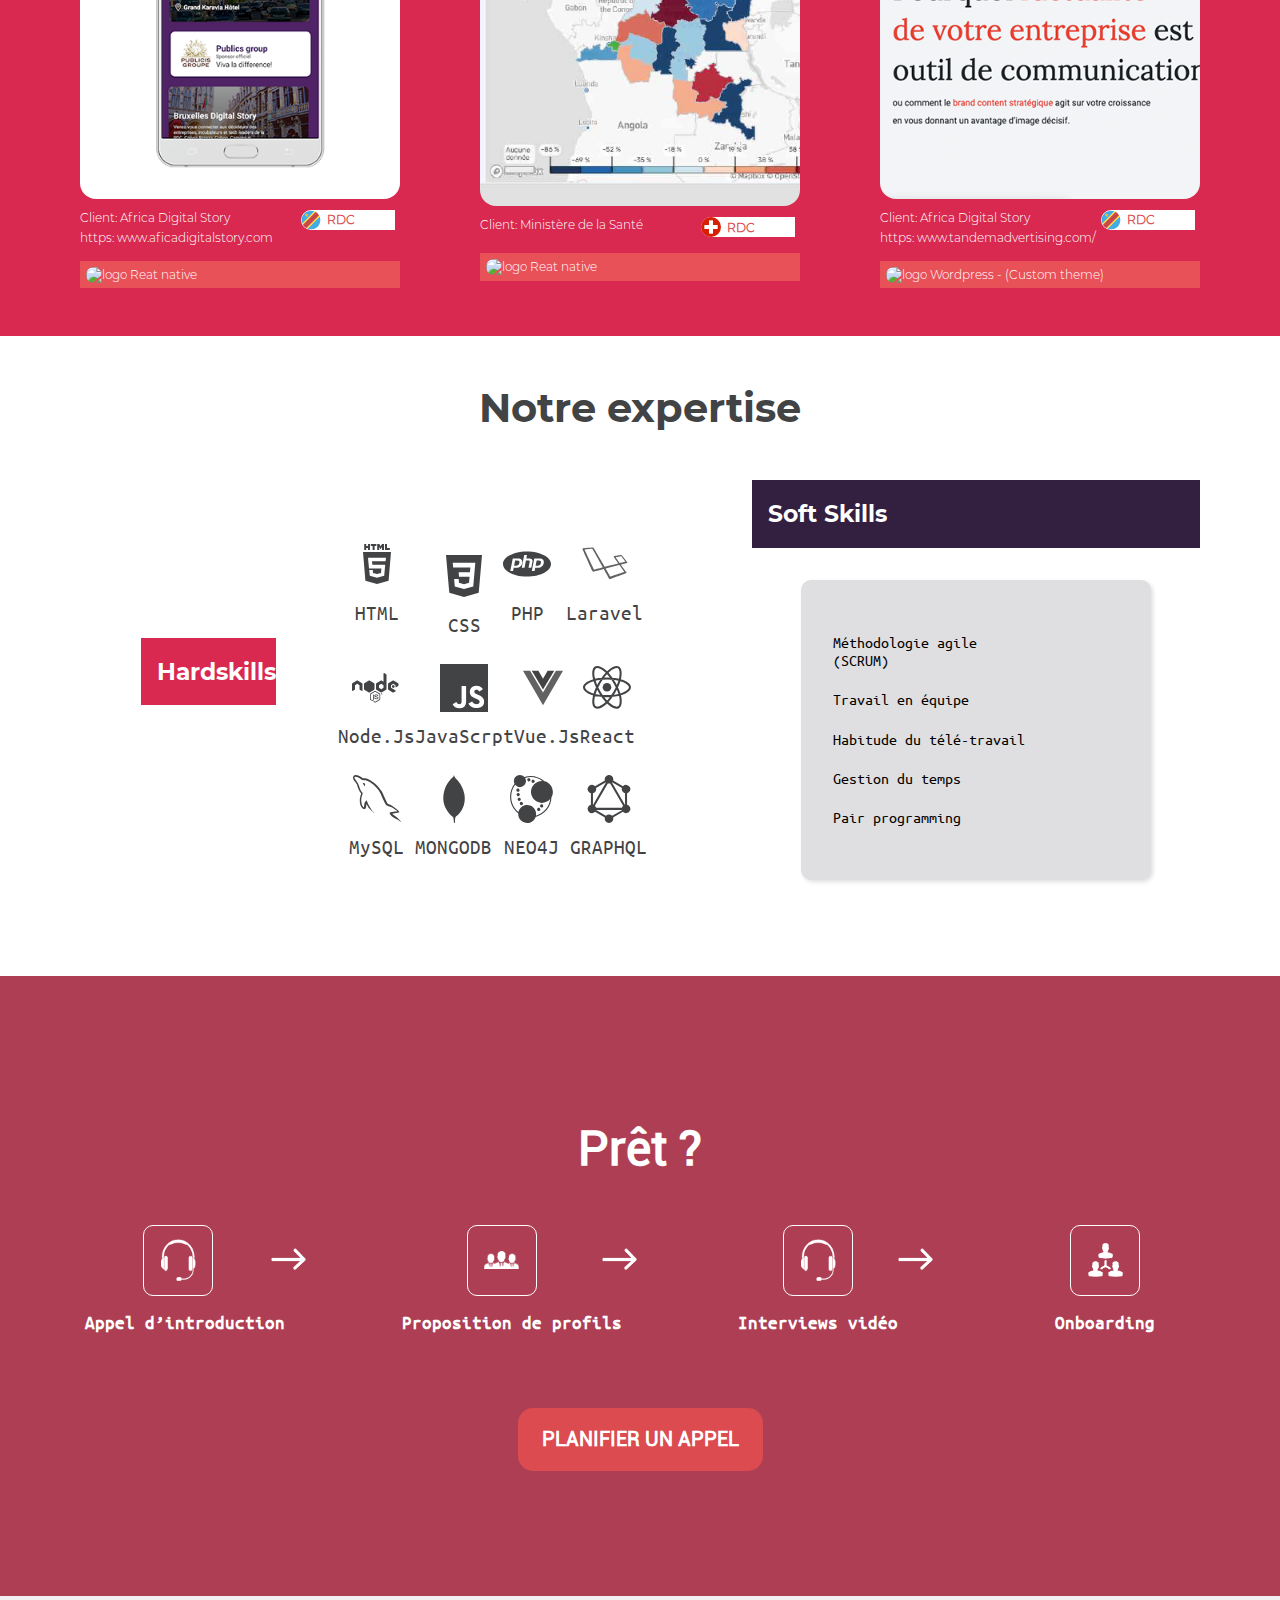
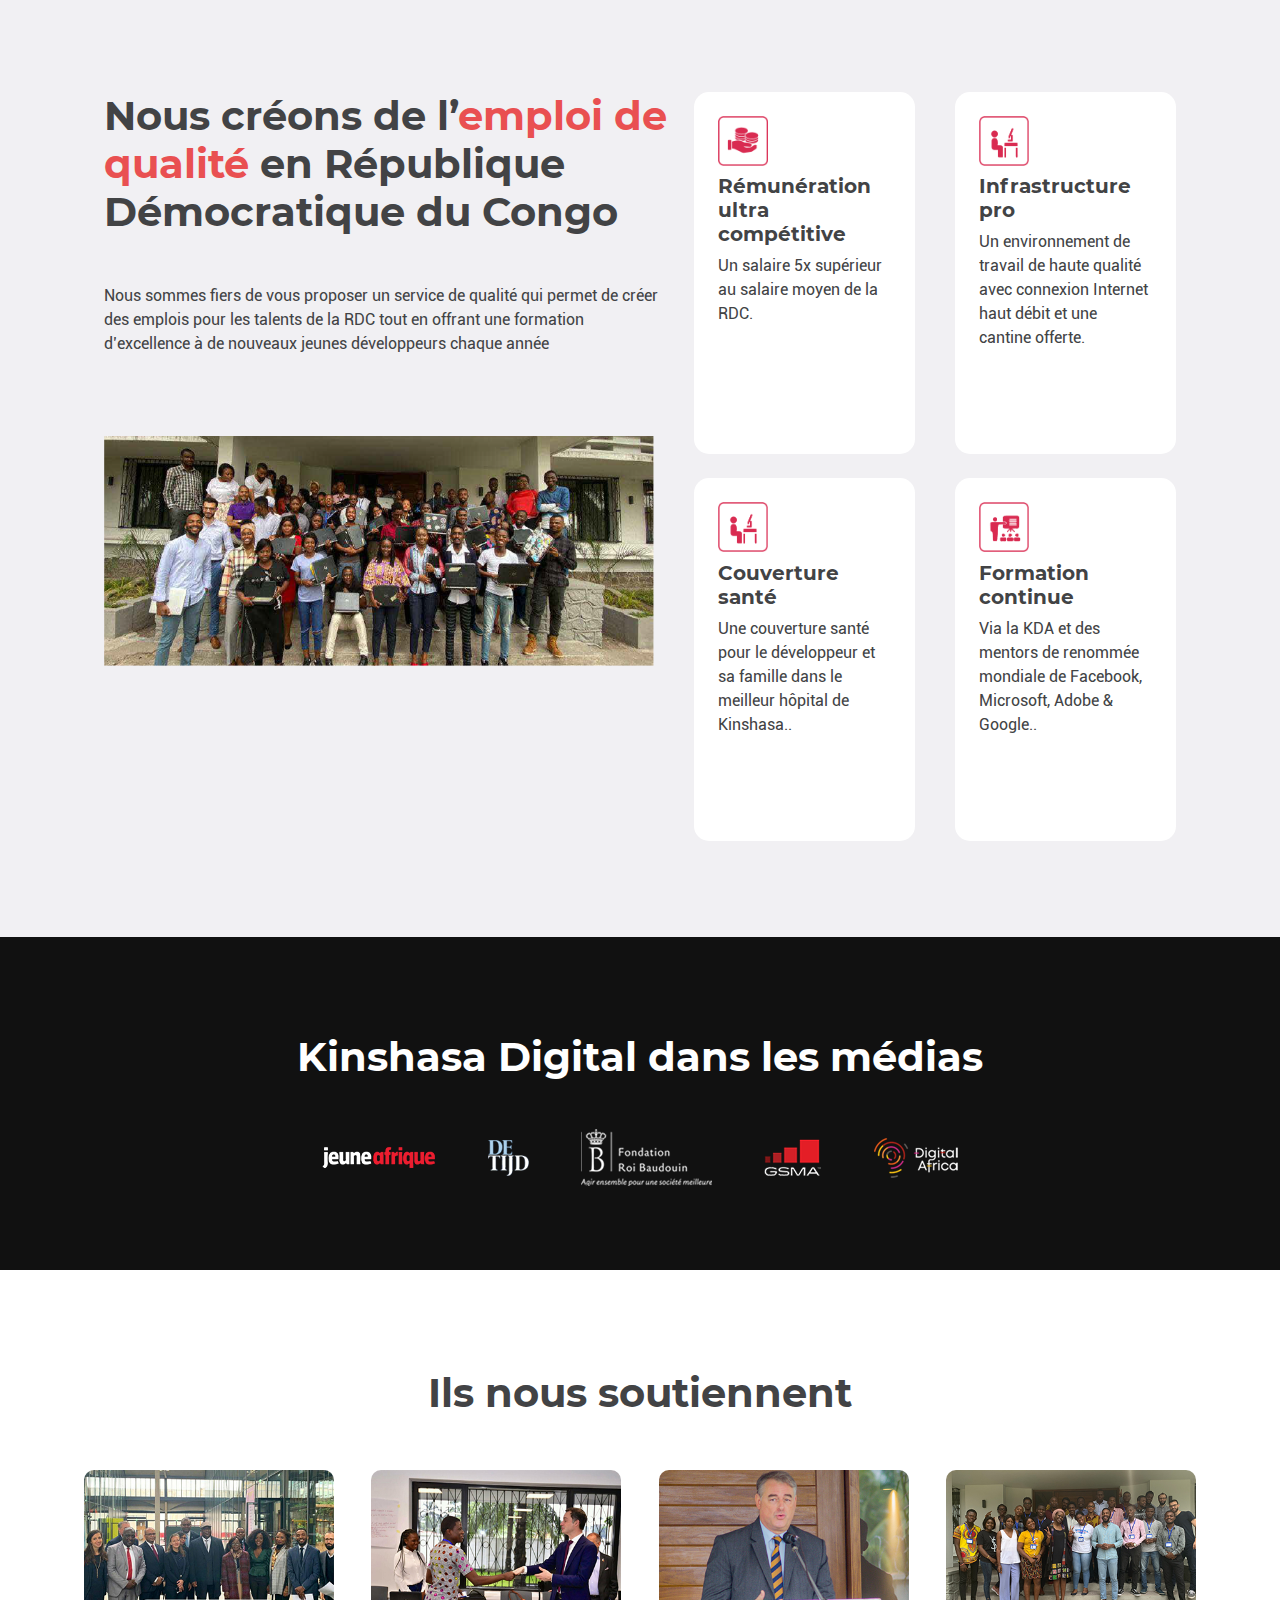
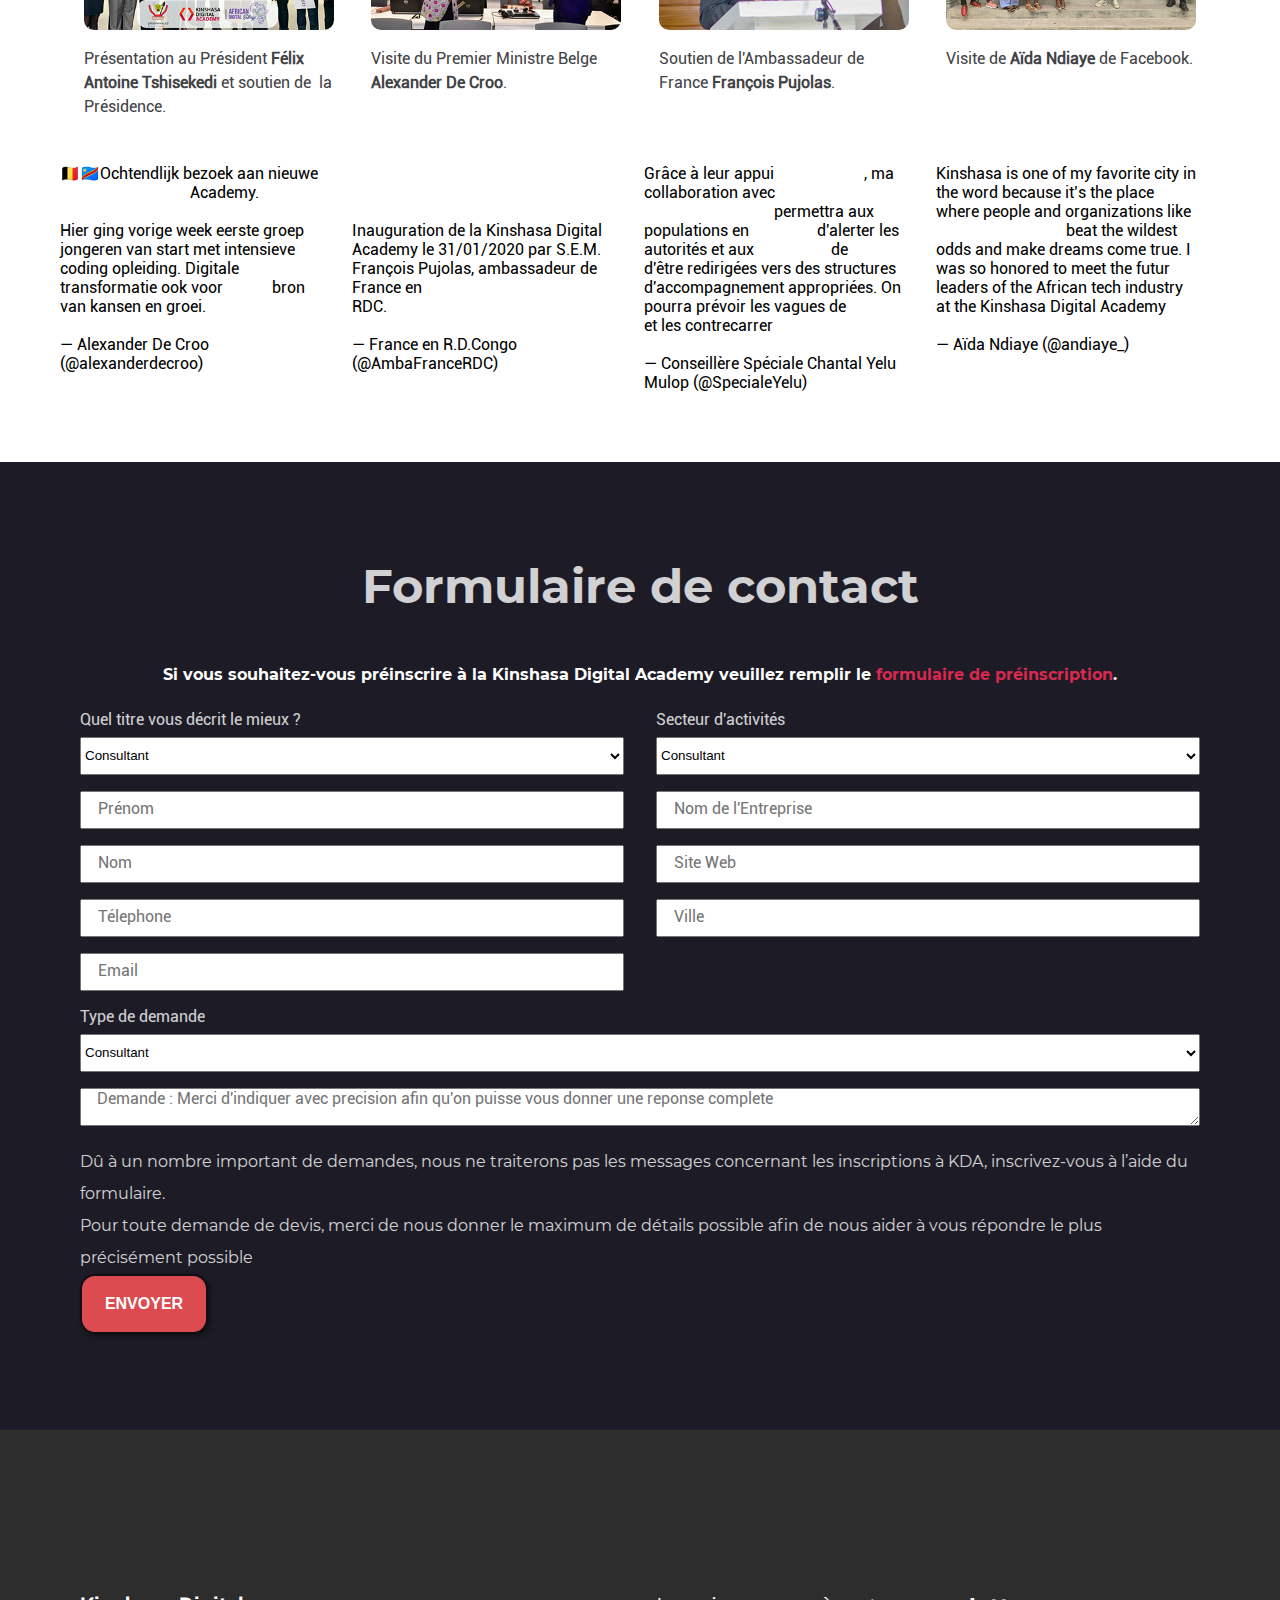
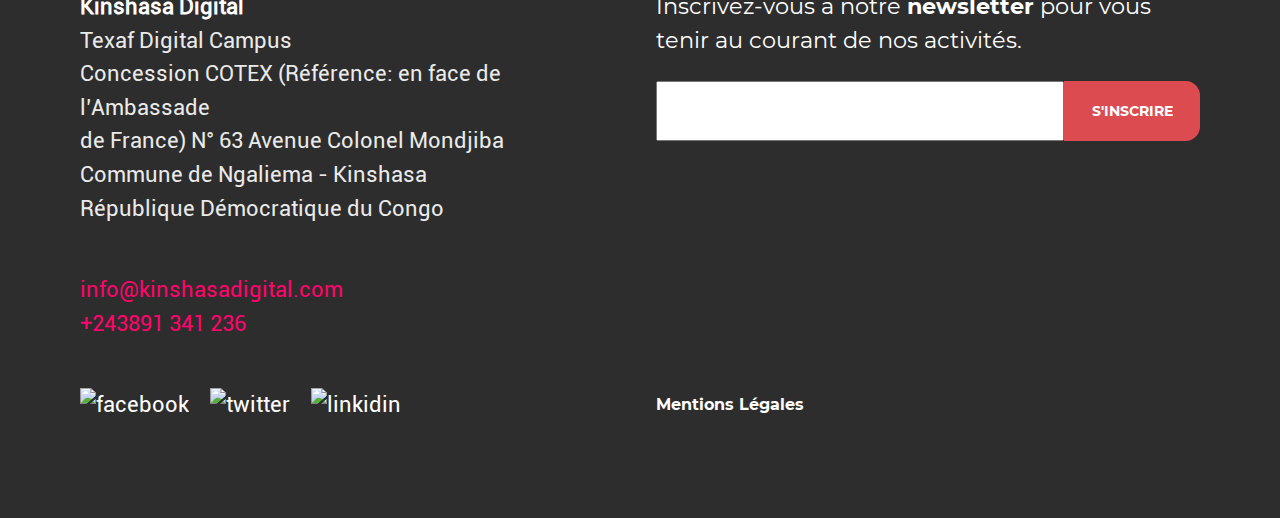
==== commit c34703da: "Feat:pres fin du fomulaire et footer et debut emploi.html" ====
--- a/index.html
+++ b/index.html
@@ -5,8 +5,7 @@
     <meta http-equiv="X-UA-Compatible" content="IE=edge">
     <meta name="viewport" content="width=device-width, initial-scale=1.0">
     <title>Accueil</title>
-    <link rel="preconnect" href="https://fonts.gstatic.com">
-<link href="https://fonts.googleapis.com/css2?family=Montserrat:ital,wght@0,100;0,200;0,300;0,400;0,500;0,600;0,700;0,800;0,900;1,100;1,200;1,300;1,400;1,500;1,600;1,700;1,800;1,900&family=Roboto:ital,wght@0,100;0,300;0,400;0,500;0,700;0,900;1,100;1,300;1,400;1,500;1,700;1,900&family=Ubuntu+Mono:ital,wght@0,400;0,700;1,400;1,700&display=swap" rel="stylesheet">
+    <link rel="stylesheet" href="css/rkota-grid.css">
     <link rel="stylesheet" href="css/style.css">
 </head>
 <body>
@@ -15,10 +14,22 @@
         <div class="logo"><img src="images/logo_kinshasa_digital-white.png" alt="logo" class="logo-home"></div>
         <nav class="nav">
             <ul>
-                <li><a href="#" class="text-white">Accueil</a></li>
-                <li><a href="#" class="text-white ml-1">Academy</a></li>
-                <li><a href="#" class="text-white ml-1">Emploi</a></li>
-                <li><a href="#" class="text-white ml-1">Contact</a></li>
+                <li>
+                    <a href="#" class="text-white">Accueil</a>
+                    <span></span>
+                </li>
+                <li>
+                    <a href="#" class="text-white ml-1">Academy</a>
+                    <span></span>
+                </li>
+                <li>
+                    <a href="emploi.html" class="text-white ml-1">Emplois</a>
+                   <span></span>
+                </li>
+                <li>
+                    <a href="#" class="text-white ml-1">Contact</a>
+                    <span></span>
+                </li>
             </ul>
         </nav>
     </header>
@@ -62,25 +73,25 @@
                  </div>
              </div>
              <div class="kda-dev">
-                <div class="title-dev"> <h2 class="">Des développeurs &lt; qualifiés &gt; et prêts à intégrer vos équipes en remote !</h2></div>
+                <div class="title-section fontsize-27"> <h2 class="">Des développeurs &lt; qualifiés &gt; et prêts à intégrer vos équipes en remote !</h2></div>
                  <div class="kda-flex">
                      <div class="code">
-                         <p><img src="images/illustrations/paper.svg" alt="paper.svg"></p>
-                         <p>Des développeurs qualifiés</p>
+                         <img src="images/illustrations/paper.svg" alt="paper.svg">
+                         <h5>Des développeurs qualifiés</h5>
                      </div>
                      <div class="price">
-                        <p><img src="images/illustrations/cup.svg" alt="cup.svg"></p>
-                        <p>Des prix compétitifs</p>
+                        <img src="images/illustrations/cup.svg" alt="cup.svg">
+                        <h5>Des prix compétitifs</h5>
                     </div>
                  </div>
                  <div class="kda-flex">
                     <div class="lang">
-                        <p><img src="images/illustrations/chat.svg" alt="chat.svg"></p>
-                        <p>Le français est la langue maternelle</p>
+                        <img src="images/illustrations/chat.svg" alt="chat.svg">
+                        <h5>Le français est la langue maternelle</h5>
                     </div>
                     <div class="fusio">
-                       <p><img src="images/illustrations/earth.svg" alt="earth.svg"></p>
-                       <p>Sur le même fuseau horaire</p>
+                       <img src="images/illustrations/earth.svg" alt="earth.svg">
+                       <h5>Sur le même fuseau horaire</h5>
                    </div>
                 </div>
              </div>
@@ -88,7 +99,7 @@
        
         <section class="mt-6 partenaires">
             <h2 class="mt-6 mb-3 text-center title-section text-white">Nous avons le plaisir de travailler avec</h2>
-            <div class="bg-parteners">
+            <div class="bg-parteners mb-3">
                 <div class="ambassade_france"><img src="images/partners/embassade-france-white.png" alt="logo" class="logo-node"></div>
                 <div class="ministere_sante-white"><img src="images/partners/ministere_sante-white.png" alt="logo" class="logo-react"></div>
                 <div class="texaf-white"><img src="images/partners/texaf-white.png" alt="logo" class="logo-vuejs"></div>
@@ -100,130 +111,162 @@
             </div>
         </section>
         <section class="accompagnement">
-            <h2 class="mt-3 text-center title-section text-vlt">Nous accompagnons vos projets</h2>
+            <h2 class="mt-3 text-center title-section text-violet">Nous accompagnons vos projets</h2>
              <div class="project-content">
                 <div class="bg-white projets">
                     <div class="project-one">
-                        <h3 class="text-center title-project text-danger mb-2 mt-3"> &gt; Réaliser votre projet</h3>
-                        <p class="text-center pb-3 mt-1">Engagez une équipe de développeurs de Kinshasa Digital à <br> un prix fixe pour livrer un produit final.</p>
+                        <h3 class="text-center title-section fontsize-27 text-danger mb-2 mt-3"> &gt; Réaliser votre projet</h3>
+                        <p class="text-center pb-3 mt-1 font-montserra-light text-violet">Engagez une équipe de développeurs de Kinshasa Digital à <br> un prix fixe pour livrer un produit final.</p>
                         <a href="#" class="btn btn-lg-danger text-upper ml-3">demarrer maintenant</a>
                     </div>
                 </div>
                   <div class="bg-white project">
                     <div class="bg-white project-two">
-                        <h3 class="text-center mb-2 mt-3">&gt; Integrer votre équipe</h3>
-                        <p class="text-center pb-3 mt-1">Engagez un ou plusieurs développeurs de Kinshasa Digital à  <br> des prix compétitifs pour rejoindre votre équipe à distance.</p>
+                        <h3 class="text-center title-section fontsize-27 mb-2 mt-3 text-danger">&gt; Integrer votre équipe</h3>
+                        <p class="text-center pb-3 mt-1 font-montserra-light text-violet">Engagez un ou plusieurs développeurs de Kinshasa Digital à  <br> des prix compétitifs pour rejoindre votre équipe à distance.</p>
                         <a href="#" class="btn btn-lg-danger text-upper mt-3 ml-3">engager un developpeur</a>
                     </div>
                   </div>
              </div>
         </section>
         <section class="works">
-            <h2 class="mt-6 call-title text-white text-center">Ce que nous avons développé</h2>
-            <div class="codings mb-3">
+            <h2 class="mt-6 title-section text-white text-center">Ce que nous avons développé</h2>
+            <div class="codings mb-3 mt-3">
                 
                     <div class="code_reactNative">
                         <img src="images/works/ADS.png" alt="logo" class="code-reactN">
-                        <div class="work-text">
-                            <p> Client: Africa Digital Story<span></span></p>
+                        <div class="work-text mt-0-5">
+                            <div class="work-contries">
+                                <p> Client: Africa Digital Story</p><span class="work-contry"><img src="images/Fichiers_svg/svg_pays/rdc.svg" alt="">&nbsp; RDC</span>
+                            </div>
                             <p>https: <a href="https://www.aficadigitalstory.com">www.aficadigitalstory.com</a></p>
                             <div class="techno-work">
-                                <img src="images/technos/react.png" alt="logo" class="code-reactN">
+                                <img src="images/technos/" alt="logo" class="code-reactN">
                                 <span>Reat native</span>
                             </div>
                         </div>
                     </div>
-                    <div class="code_vlaravel"><img src="images/works/covid-dashboard.png" alt="logo" class="code-vue-laravel"></div>
-                    <div class="code_worpress"><img src="images/works/tandem.png" alt="logo" class="logo-vuejs"></div>    
+                    <div class="code_vlaravel">
+                        <img src="images/works/covid-dashboard.png" alt="logo" class="code-vue-laravel">
+                        <div class="work-text mt-0-5">
+                            <div class="work-contries">
+                                <p> Client: Ministère de la Santé</p><span class="work-contry"><img src="images/Fichiers_svg/svg_pays/suisse.svg" alt="">&nbsp; RDC</span>
+                            </div>
+                           
+                            <div class="techno-work">
+                                <img src="images/technos/" alt="logo" class="code-reactN">
+                                <span>Reat native</span>
+                            </div>
+                        </div>
+                    </div>
+                    <div class="code_worpress">
+                        <img src="images/works/tandem.png" alt="logo" class="logo-vuejs">
+                        <div class="work-text mt-0-5">
+                            <div class="work-contries">
+                                <p> Client: Africa Digital Story</p><span class="work-contry"><img src="images/Fichiers_svg/svg_pays/rdc.svg" alt="">&nbsp; RDC</span>
+                            </div>
+                            <p>https: <a href="https://tandemadvertising.com/">www.tandemadvertising.com/</a></p>
+                            <div class="techno-work">
+                                <img src="images/Fichiers_svg/svg/" alt="logo" class="code-reactN">
+                                <span>Wordpress -&nbsp;(Custom theme)</span>
+                            </div>
+                        </div>
+                    </div>    
                    
             </div>
         </section>
-        <section class="expertises-section">
+        
+        <section class="container-fluid expertises-section">
             <h2 class="mt-3 mb-3 text-center title-section text-dark">Notre expertise</h2>
-            <div class="expertise mb-6">
-                <div class="hardkills">
-                    <div class="kills-title-global hardkills-title">
-                        <h3 class=""> Hardskills</h3>
-                    </div>
-                    <div class="hardkills-techno">
-                         <div class="hardkills-techno-content">
-                            <div>
-                                <img src="" alt="html.svg">
-                                <p class="text-upper">html</p>
+            <div class="container row mb-6">
+                <div class="col-md-7">
+                    <div class="hardkills expertise">
+                        <div class="kills-title-global hardkills-title">
+                            <h3 class=""> Hardskills</h3>
+                        </div>
+                        <div class="hardkills-techno mt-3 font-ubuntu">
+                             <div class="hardkills-techno-content">
+                                <div class="hardkilsvg mr-1">
+                                    <img src="images/Fichiers_svg/svg/html5 (copy).svg" alt="html.svg"> 
+                                    <p class="text-upper">html</p>
+                               </div>
+                                <div class="mt-1">
+                                    <img src="images/Fichiers_svg/svg/css.svg" alt="css">
+                                    <p class="text-upper">css</p>
+                               </div>
+                                <div>
+                                    <img src="images/Fichiers_svg/svg/php.svg" alt="php">
+                                    <p class="text-upper">php</p>
+                               </div>
+                                <div>
+                                    <img src="images/Fichiers_svg/svg/laravel.svg" alt="laravel">
+                                    <p class="">Laravel</p>
+                               </div>
+                             </div>
+                             <div class="hardkills-techno-content mt-1">
+                             <div>
+                                 <img src="images/Fichiers_svg/svg/nodejs.svg" alt="nodejs">
+                                 <p class="">Node.Js</p>
+                            </div>
+                             <div>
+                                 <img src="images/Fichiers_svg/svg/javascript.svg" alt="js">
+                                 <p class="">JavaScrpt</p>
+                            </div>
+                             <div>
+                                 <img src="images/Fichiers_svg/svg/vuejs.svg" alt="vuejs" class="vuejs mr-01">
+                                 <p class="">Vue.Js</p>   
+                            </div>
+                             <div class="mr-1">
+                                 <img src="images/Fichiers_svg/svg/reactjs.svg" alt="react">
+                                 <p class="">React</p>
+                                </div>
+                             </div>
+                             <div class="hardkills-techno-content mt-1">
+                             <div>
+                                 <img src="images/Fichiers_svg/svg/mysql.svg" alt="mysql">
+                                 <p class="">MySQL</p>
+                            </div>
+                             <div>
+                                 <img src="images/Fichiers_svg/svg/mongodb.svg" alt="mongoDB">
+                                 <p class="text-upper">MongoDB</p>
+                            </div>
+                             <div>
+                                 <img src="images/Fichiers_svg/svg/neo4j.svg" alt="neo4j">
+                                 <p class="text-upper">neo4j</p>
+                            </div>
+                             <div>
+                                 <img src="images/Fichiers_svg/svg/graphql.svg" alt="graphql">
+                                 <p class="text-upper">GraphQL</p>
+                            </div>
+                             </div>
+                        </div>
+                    </div>
+                </div>
+                <div class="col-md-5">
+                    <div class="softkills">
+                        <div class="kills-title-global softkills-title">
+                            <h3 class="text-center">Soft Skills</h3>
+                        </div>
+                        <div class="soft-kills-content font-ubuntu">
+                           <div class="soft-cont">
+                            <ol class="soft-content">
+                                <li>Méthodologie agile <br>(SCRUM)</li>
+                                <li>Travail en équipe</li>
+                                <li>Habitude du télé-travail</li>
+                                <li>Gestion du temps</li>
+                                <li>Pair programming</li>
+                            </ol>
                            </div>
-                            <div>
-                                <img src="" alt="css">
-                                <p class="text-upper">css</p>
-                           </div>
-                            <div>
-                                <img src="" alt="php">
-                                <p class="text-upper">php</p>
-                           </div>
-                            <div>
-                                <img src="images/technos/laravel.png" alt="laravel">
-                                <p class="text-upper">laravel</p>
-                           </div>
-                         </div>
-                         <div class="hardkills-techno-content">
-                         <div>
-                             <img src="images/technos/nodejs.png" alt="nodejs">
-                             <p class="">Node.Js</p>
-                        </div>
-                         <div>
-                             <img src="images/technos/vuejs.png" alt="js">
-                             <p class="text-upper">JavaScrpt</p>
-                        </div>
-                         <div>
-                             <img src="images/technos/vuejs.png" alt="vuejs">
-                             <p class="text-upper">Vue.Js</p>   
-                        </div>
-                         <div>
-                             <img src="images/technos/react.png" alt="react">
-                             <p class="">React</p>
-                            </div>
-                         </div>
-                         <div class="hardkills-techno-content">
-                         <div>
-                             <img src="images/technos/mysql.png" alt="mysql">
-                             <p class="">MySQL</p>
-                        </div>
-                         <div>
-                             <img src="images/technos/mongodb.png" alt="mongoDB">
-                             <p class="text-upper">MongoDB</p>
-                        </div>
-                         <div>
-                             <img src="images/technos/neo4j.png" alt="neo4j">
-                             <p class="text-upper">neo4j</p>
-                        </div>
-                         <div>
-                             <img src="images/technos/graphql.png" alt="graphql">
-                             <p class="text-upper">GraphQL</p>
-                        </div>
-                         </div>
+                        </div>
                     </div>
                 </div>
 
-                <div class="softkills">
-                    <div class="kills-title-global softkills-title">
-                        <h3 class="text-center">Soft Skills</h3>
-                    </div>
-                    <div class="soft-kills-content">
-                       <div class="soft-cont">
-                        <ol class="soft-content">
-                            <li>Méthodologie agile <span class="ml-2">(SCRUM)</span></li>
-                            <li>Travail en équipe</li>
-                            <li>Habitude du télé-travail</li>
-                            <li>Gestion du temps</li>
-                            <li>Pair programming</li>
-                        </ol>
-                       </div>
-                    </div>
-                </div>
+               
             </div>
         </section>
         <section class="p-3 call-section">
             <h2 class="mt-6 mb-3 call-title text-white text-center">Prêt ?</h2>
-            <div class="call mb-3">
+            <div class="call mb-3 font-ubuntu call-paragraph">
                 <div>
                     <div class="img-call-flex">
                         <div class="img-f"><img src="images/illustrations/call.png" alt="call.png"></div>
@@ -262,7 +305,7 @@
                 </div>
             </div>
             <div class="btn-call mb-6 mt-6">
-                <span> <a href="#" class="btn btn-lg-danger text-upper">planifier un appel</a></span>
+                <span> <a href="#" class="btn btn-lg-danger text-upper btn-plan">planifier un appel</a></span>
             </div>
         </section>
         <section class="emploi-section">
@@ -343,7 +386,127 @@
                 </div>
             </article>
         </section>
+      <section class="form-section text-white">
+        <h2 class="mt-6 title-section form-title">Formulaire de contact</h2>
+        <p class="mt-3 form-sub-title">Si vous souhaitez-vous préinscrire à la Kinshasa Digital Academy veuillez remplir le <strong><a href="#" class="form-sub-title-strong">formulaire de préinscription</a></strong>.</p>
+        <form action="#">
+        <div class="container row mb-6">
+            <div class="col-md-6 col-lg-6">
+                <label for="" class="form-text">Quel titre vous décrit le mieux ? <br></label>
+                <select name="" id="" class="form-control mt-0-5">
+                   <option value="">Consultant</option>
+                   <option value="">Entrepreneur</option>
+                   <option value="">Etudiant</option>
+                   <option value="">Représentant d'une Start-Up</option>
+                   <option value="">Représentant d'une PME</option>
+                   <option value="">Représentant d'une Grande Entreprise</option>
+                   <option value="">Représentant d'une Grande ONG</option>
+                   <option value="">Autres</option>
+                </select>
+            </div>
+            <div class="col-md-6 col-lg-6">
+                <label for="" class="form-text">Secteur d'activités <br></label>
+                <select name="" id="" class="form-control mt-0-5">
+                   <option value="">Consultant</option>
+                   <option value="">Entrepreneur</option>
+                   <option value="">Etudiant</option>
+                   <option value="">Représentant d'une Start-Up</option>
+                   <option value="">Représentant d'une PME</option>
+                   <option value="">Représentant d'une Grande Entreprise</option>
+                   <option value="">Représentant d'une Grande ONG</option>
+                   <option value="">Autres</option>
+                </select>
+            </div>
+            <div class="col-md-6 col-lg-6">
+                <input type="text" class="form-control" placeholder="Prénom">
+            </div>
+            <div class="col-md-6">
+                <input type="text" class="form-control" placeholder="Nom de l'Entreprise">
+            </div>
+            <div class="col-md-6">
+                <input type="text" name="" id="" class="form-control" placeholder="Nom">
+            </div>
+            <div class="col-md-6">
+                <input type="text" name="" id="" class="form-control" placeholder="Site Web">
+            </div>
+            <div class="col-md-6">
+                <input type="tel" class="form-control" placeholder="Télephone">
+            </div>
+            <div class="col-md-6">
+                <input type="text" class="form-control" placeholder="Ville">
+            </div>
+            <div class="col-lg-6">
+                <input type="email" name="" id="" class="form-control" placeholder="Email">
+            </div>
+            <div class="col-md-12">
+                <label for="" class="form-text">Type de demande <br></label>
+                <select name="" id="" class="form-control mt-0-5">
+                   <option value="">Consultant</option>
+                   <option value="">Entrepreneur</option>
+                   <option value="">Etudiant</option>
+                   <option value="">Représentant d'une Start-Up</option>
+                   <option value="">Représentant d'une PME</option>
+                   <option value="">Représentant d'une Grande Entreprise</option>
+                   <option value="">Représentant d'une Grande ONG</option>
+                   <option value="">Autres</option>
+                </select>
+            </div>
+            <div class="col-md-12 col-sm-12">
+                <textarea name="" id="" cols="100" rows="5" placeholder="Demande : Merci d'indiquer avec precision afin qu'on puisse vous donner une reponse complete" class="form-control"></textarea>
+            </div>
+            <div class="col-md-12 col-lg-12 col-sm-12">
+                <p class="form-text form-montserra">Dû à un nombre important de demandes, nous ne traiterons pas les messages concernant les inscriptions à KDA, inscrivez-vous à l’aide du formulaire.</p>
+                <p class="form-text form-montserra">Pour toute demande de devis, merci de nous donner le maximum de détails possible afin de nous aider à vous répondre le plus précisément possible</p>
+            </div>
+            <div class="col-md-4 col-lg-4 col-sm-12">
+                <button type="submit" class="btn btn-md-danger border-btn-form">Envoyer</button>
+            </div>
+        </div>
+    </form>
+    </section>
     </main>
+    <footer class="footer">
+        <div class="container">
+            <div class="row">
+                <div class="col-md-6 col-lg-6">
+                    
+                    <address>
+                        <strong class="address-title">Kinshasa Digital</strong><br>
+                        <div class="address-content">
+                        Texaf Digital Campus<br>
+                        Concession COTEX (Référence: en face de l’Ambassade <br>de France)
+                        N° 63 Avenue Colonel Mondjiba<br>
+                        Commune de Ngaliema - Kinshasa<br>
+                        République Démocratique du Congo
+                        </div>
+                    </address>
+                    <div class="address-virtual mt-3">
+                        <p><a href="mailto:info@kinshasadigital.com">info@kinshasadigital.com</a></p>
+                        <p> <a href="tel:+243891 341 236">+243891 341 236</a></p>
+                    </div>
+
+                    <div class="contact-social-links mt-3">
+                        <ul>
+                            <li><a href="http://"><img src="images/Fichiers_svg" alt="facebook"></a></li>
+                            <li><a href="http://"><img src="images/Fichiers_svg" alt="twitter"></a></li>
+                            <li><a href="http://"><img src="images/Fichiers_svg" alt="linkidin"></a></li>
+                        </ul>
+                    </div>
+                </div>
+                <div class="col-md-6 col-lg-6 footer-newsletter">
+                   <div class="footer-newsletters">
+                    <p>Inscrivez-vous à notre <strong class="font-montserra-bold"> newsletter</strong> pour vous tenir au courant de nos activités.</p>
+                   <form action="" method="post" class="mt-1 footer-form">
+                       <input type="text" name="" id="" class="footer-form-control">
+                       <button type="submit" class="footer-btn">s'inscrire</button>
+                   </form>
+                 </div>
+                 <h6><a href="https://www.kinshasadigital.com/mentions-legales" class="footer-cgi">Mentions Légales</a></h6>
+                   
+                </div>
+            </div>
+        </div>
+    </footer>
     <!---_________________________Footer__________________________-->
 </body>
 </html>--- a/css/rkota-grid.css
+++ b/css/rkota-grid.css
@@ -0,0 +1,140 @@
+.container{
+  
+    margin-left: 5rem;
+    margin-right: 5rem;
+
+}
+.container-fluid{
+   width: 100%;
+
+}
+
+.row{
+    display: grid;
+    grid-template-columns: repeat(12, 1fr);
+    column-gap: 2rem;
+    
+}
+
+/** VERSION TELEPHONES (small)=sm */
+
+    .col-sm-1{
+        grid-column: span 1;
+    }
+    .col-sm-2{
+        grid-column: span 2;
+    }
+    .col-sm-3{
+        grid-column: span 3;
+    }
+    .col-sm-4{
+        grid-column: span 4;
+    }
+    .col-sm-5{
+        grid-column: span 5;
+    }
+    .col-sm-6{
+        grid-column: span 6;
+    }
+    .col-sm-7{
+        grid-column: span 7;
+    }
+    .col-sm-8{
+        grid-column: span 8;
+    }
+    .col-sm-9{
+        grid-column: span 9;
+    }
+    .col-sm-10{
+        grid-column: span 10;
+    }
+    .col-sm-11{
+        grid-column: span 11;
+    }
+    .col-sm-12{
+        grid-column: span 12;
+    }
+   
+
+/** VERSION Ecran Medium= md  */
+
+@media screen and (min-width:768px){
+    .col-md-1{
+        grid-column: span 1;
+    }
+    .col-md-2{
+        grid-column: span 2;
+    }
+    .col-md-3{
+        grid-column: span 3;
+    }
+    .col-md-4{
+        grid-column: span 4;
+    }
+    .col-md-5{
+        grid-column: span 5;
+    }
+    .col-md-6{
+        grid-column: span 6;
+    }
+    .col-md-7{
+        grid-column: span 7;
+    }
+    .col-md-8{
+        grid-column: span 8;
+    }
+    .col-md-9{
+        grid-column: span 9;
+    }
+    .col-md-10{
+        grid-column: span 10;
+    }
+    .col-md-11{
+        grid-column: span 11;
+    }
+    .col-md-12{
+        grid-column: span 12;
+    }
+}
+
+
+/** VERSION Ecran Large =lg  */
+
+@media screen and (min-width:1280px){
+    .col-lg-1{
+        grid-column: span 1;
+    }
+    .col-lg-2{
+        grid-column: span 2;
+    }
+    .col-lg-3{
+        grid-column: span 3;
+    }
+    .col-lg-4{
+        grid-column: span 4;
+    }
+    .col-lg-5{
+        grid-column: span 5;
+    }
+    .col-lg-6{
+        grid-column: span 6;
+    }
+    .col-lg-7{
+        grid-column: span 7;
+    }
+    .col-lg-8{
+        grid-column: span 8;
+    }
+    .col-lg-9{
+        grid-column: span 9;
+    }
+    .col-lg-10{
+        grid-column: span 10;
+    }
+    .col-lg-11{
+        grid-column: span 11;
+    }
+    .col-lg-12{
+        grid-column: span 12;
+    }
+}
--- a/css/style.css
+++ b/css/style.css
@@ -2,14 +2,55 @@
  -------------------Initialisation-----------------
 
 */
+@font-face{
+    font-family: 'Montserrat-bold';
+    src: url('../fonts/Montserrat/Montserrat-Bold.ttf');
+}
+@font-face{
+    font-family: 'Montserrat-black';
+    src: url('../fonts/Montserrat/Montserrat-Black.ttf');
+}
+@font-face{
+    font-family: 'Montserrat-Regular';
+    src: url('../fonts/Montserrat/Montserrat-Regular.ttf');
+}
+@font-face{
+    font-family: 'Montserrat-Light';
+    src: url('../fonts/Montserrat/Montserrat-Light.ttf');
+}
+@font-face{
+    font-family: 'Roboto-Regular';
+    src: url('../fonts/roboto/Roboto-Regular.ttf');
+}
+@font-face{
+    font-family: 'Ubuntu-Regular';
+    src: url('../fonts/ubuntu/UbuntuMono-Regular.ttf');
+}
+@font-face{
+    font-family: 'Ubuntu-Bold';
+    src: url('../fonts/ubuntu/UbuntuMono-Bold.ttf');
+}
+
+/** VARIABLES */
 :root{
-    --bg-color:#db4b50;
+    --bg-color-one:#db4b50;
+    --bg-color:#d92950;
     --color-danger:#e95051;
     --color-white:#ffff;
+    --color-whitedark:#f1f0f3;
+    --color-dark:#424345;
+    --color-danger-dark:#ae3e53;
     --btn-danger:#db4b50;
+    --bg-form-section:#1d1b25;
     --violet:#392546;
-}
-
+    --font-montserra-black:'Montserrat-black',sans-serif;
+    --font-montserra-bold:'Montserrat-bold',sans-serif;
+    --font-montserra-regular:'Montserrat-Regular',sans-serif;
+    --font-roboto-regular:'Roboto-Regular',sans-serif;
+    --font-montserra-light:'Montserrat-Light',sans-serif;
+    --font-ubtuntu-bold:'Ubuntu-Bold',sans-serif;
+    --font-ubtuntu-regular:'Ubuntu-Regular',sans-serif;
+}
 *{
     margin: 0;
     padding: 0; 
@@ -21,15 +62,18 @@
     color: var(--color-white);
    
 }
+li{
+    list-style: none;
+}
 
 /** 
  -------------------Debut-----------------
 
 */
 html,body{
-    background-color: #f1f0f3;
+    background-color: var(--color-whitedark);
     font-size: 16px;
-    font-family: 'Roboto', sans-serif;
+    font-family: var(--font-roboto-regular);
 
 }
 .header,.main{
@@ -43,7 +87,16 @@
 .bg-white{
     background-color:var(--color-white);
 }
-
+.font-ubuntu{
+    font-family: var(--font-ubtuntu-regular);
+}
+.font-montserra-light{
+    font-family: var(--font-montserra-regular);
+    font-weight: 400;
+}
+.font-montserra-bold{
+    font-family: var(--font-montserra-bold);
+}
 /** la classe bouton= btn **/
 .btn{
     background-color: #0c0303;
@@ -66,19 +119,43 @@
    
 }
 .btn-lg-danger:hover{
-    /*background-color:#ae3e53;*/
     background-color:var(--color-white);
     color: var(--btn-danger);
     border: 2px solid var(--btn-danger);
    
    
 }
+.btn-plan{
+    border: 0;
+}
+.btn-plan:hover{
+    background-color: var(--color-danger-dark);
+    color: var(--color-white);
+    border: 2px solid var(--color-white);
+}
 .btn-md-danger{
     background-color:var(--color-danger); ;
     color: var(--color-white);
     font-size: 1rem;
-    padding: 1.5rem 1.5rem;
-    
+    padding: 1.2rem 1.2rem;
+    
+    
+}
+.border-btn-form{
+    background-color: var(--bg-color-one);
+    border: 2px solid #100f14;
+    box-shadow: 2px 2px 4px #100f14;
+    font-weight: 700;
+    text-transform: uppercase;
+    cursor: pointer;
+    width: 8rem;
+}
+.border-btn-form:hover{
+    border: 2px solid var(--bg-color-one);
+    color: var(--color-white);
+    font-weight: 700;
+    text-transform: uppercase;
+    background-color: var(--bg-form-section);
 }
 .btn-sm-danger{
     background-color:var(--color-danger); ;
@@ -116,6 +193,9 @@
 .mt-1{
     margin-top: 1.5rem;
 }
+.mt-0-5{
+    margin-top: 0.5rem;
+}
 .mt-3{
     margin-top: 2.5rem;
 }
@@ -137,6 +217,9 @@
 .mb-6{
     margin-bottom: 6rem;
 }
+.mr-01{
+    margin-right: 0.5rem;
+}
 .mr-1{
     margin-right: 1.5rem;
 }
@@ -211,8 +294,19 @@
 .plx-1{
     padding-left: 0.3rem;
 }
+.title-section{
+    color:var(--color-dark);
+    font-family: var(--font-montserra-bold);
+    font-weight: bold;
+    font-size: 40px;
+    line-height: 48px;
+
+}
+.fontsize-27{
+    font-size: 27px;
+}
 .call-title{
-    font-family: 'Roboto',sans-serif;
+    font-family: var(--font-roboto-regular);
     font-weight: 700;
     font-size: 48px;
 }
@@ -230,20 +324,15 @@
     text-transform: uppercase;
 }
 .text-dark{
-    color: #424345;
+    color: var(--color-dark);
 }
 .text-danger{
     color:var(--color-danger); ;
 }
-.text-vlt{
+.text-violet{
     color: var(--violet);
 }
-.title-section{
-    font-family: 'Montserrat', sans-serif;
-    font-size: 40px;
-    font-weight: 400;
-    
-}
+
 /*-----------End (Initiaisation, Utilitaires,..)---------*/
 
 
@@ -279,15 +368,25 @@
 }
 .header nav ul li{
     list-style: none;
+    width: max-content;
+    padding: 0;
+    margin: 1rem;
 }
 .header nav ul li a{
    
     text-decoration: none;
     padding: 1em;
 }
-.header nav ul li a:hover{
-   border-bottom:5px solid var(--bg-color);;
-   width: 0.2rem;
+.header nav ul li span{
+   width: 0;
+   transition: all 0.4s;
+   height: 2px;
+   background-color: var(--color-white);
+   
+}
+.header nav ul li:hover span{
+    width: 100%;
+
 }
 
 /** --------------------main -------------------- */
@@ -309,9 +408,9 @@
     align-items: center;
 }
 .main .banner-container .bg-title h1{
-    font-family: 'Montserrat', sans-serif;
+    font-family: var(--font-montserra-black);
     font-size: 80px;
-    font-weight: bold;
+    font-weight: 900;
     text-align: center;
     margin-top: 1.5em;
 }
@@ -343,8 +442,8 @@
   
 }
 .bg-text p{
-    font-family: 'Roboto';
-    font-size: 20px;
+    font-family: var(--font-montserra-regular);
+    font-size: 1rem;
     font-weight: 400;
     text-align: center;
     margin-top: 1rem;
@@ -384,15 +483,20 @@
     flex-flow: row wrap;
     justify-content: flex-end;
     align-items: flex-start;
-}
-
-.title-dev{
-    color: #424345;
-    font-family: 'Montserrat', sans-serif;
-    font-weight: 700;
-    font-size: 20px;
-    line-height: 48px;
-}
+    
+}
+.kda-flex{
+    padding-right: 6rem;
+}
+
+.kda-flex h5{
+    color: var(--color-dark);
+    font-family: var(--font-montserra-bold);
+    font-weight: bold;
+    font-size: 14px;
+    line-height: 24px;
+}
+
 .img{
     border-radius: 20px;
 }
@@ -444,6 +548,7 @@
     max-width: 100%;
     height: auto;
 }
+ 
 .accompagnement{
     /*background-color: #d3c9ca;*/
     max-width: auto;
@@ -478,6 +583,7 @@
     align-items: center;
     color: var(--color-white);
     font-size: 12px;
+    font-family: var(--font-montserra-light);
 }
 .codings div>img{
     border-radius: 1rem;
@@ -490,8 +596,42 @@
 }
 .techno-work{
     background-color: #e95159;
-    box-shadow: 2px 2px 4px #e95159;
+    border: 1px solid #e95159;
     padding: 0.3rem;
+    margin-top: 1rem;
+    
+}
+.work-contries
+{
+    display: flex;
+    flex-direction: row;
+    justify-content: space-between;
+    padding-right: 0.3rem;
+    
+}
+.work-contries .work-contry{
+    background-color: var(--color-white);
+    width: 30%;
+    border-radius: 20px;
+    border-bottom-right-radius: 0;
+    border-top-right-radius: 0;
+    color: var(--btn-danger);
+    font-weight: bold;
+    display: flex;
+    flex-direction: row;
+    justify-content: flex-start;
+    align-items: center;
+  
+
+}
+.work-contry img{
+    width: 20px;
+    height: 20px;
+    border-radius: 100%;
+}
+.techno-work>img{
+   width: 20px;
+   height: 20px;
     
 }
 .expertises-section{
@@ -502,9 +642,12 @@
     flex-flow: row;
     justify-content: space-evenly;
     align-items: center;
+    font-size: 20.8px;
+    line-height: 31.2px;
+    color: var(--color-dark);
 }
 .expertise .hardkills{
-    background-color: #f1f0f3;
+    background-color: var(--color-whitedark);
     width: 45%;
     max-width: 100%;
     height: 450px;
@@ -519,7 +662,7 @@
     align-items: flex-start;
     padding-left: 1rem;
     color: var(--color-white);
-    font-family: 'Montserrat', sans-serif;
+    font-family: var(--font-montserra-bold);
     font-weight: 700;
     font-size: 20px;
     line-height: 48px;
@@ -535,13 +678,16 @@
     align-items: center;
 }
 .hardkills-techno-content img{
-   width: 3rem;
+   max-width: auto;;
    max-width:auto;
    height: 3rem;
     
 }
+.hardkills-techno-content{
+   text-align: center;
+}
 .expertise .softkills{
-    background-color: #f1f0f3;
+    background-color: var(--color-whitedark);
     width: 35%;
     max-width: 100%;
     height: 450px;
@@ -577,7 +723,7 @@
 }
 
 .call-section{
-    background-color: #ae3e53;
+    background-color: var(--color-danger-dark);
     color: var(--color-white);
 }
 .call{
@@ -614,6 +760,8 @@
 .call-text p{
     margin-top: 1rem;
     margin-right: 5rem;
+    font-size: 1.2rem;
+    font-weight: bold;
 }
 .Onboarding{
     position: relative;
@@ -647,18 +795,18 @@
     height: 50px;
 }
 .card-title{
-    font-family: 'Montserrat', sans-serif;
+    font-family: var(--font-montserra-bold);
     font-size: 20px;
     line-height: 24px;
     font-weight: normal;
-    color: #424345;
+    color: var(--color-dark);
     margin-top: 0.3rem;
 }
 .card-text{
     font-size: 16px;
     line-height: 24px;
     font-weight: normal;
-    color: #424345;
+    color: var(--color-dark);
     margin-bottom: 5rem;
     margin-top: 00.5rem;
 }
@@ -676,7 +824,6 @@
     padding-right: 18.5rem;
     padding-bottom: 5rem;
 }
-
 
 .twitter article img{
     width: 260px;
@@ -705,12 +852,147 @@
 .twitt p{
     font-size: 16px;
     line-height: 24px;
-    color: #424345;
+    color: var(--color-dark);
     padding: 0.3em;
 }
-
-
+.form-section{
+    background-color: var(--bg-form-section);
+    display: flex;
+    flex-direction: column;
+    justify-content: flex-start;
+   
+
+}
+.form{
+    display: flex;
+    flex-direction: column;
+    justify-content: flex-start;
+   
+
+}
+.form-flex{
+    display: flex;
+    flex-direction: row;
+    justify-content: space-between;
+    align-items: center;
+}
+.form-title{
+    color: var(--color-white);
+    opacity: 0.8;
+    text-align: center;
+    font-size:48px;
+    line-height:57.6px;
+   
+}
+.form-sub-title{
+    color:var(--color-white);
+    font-family:var(--font-montserra-bold);
+    font-size:16px;
+    line-height:24px;
+    text-align: center;
+    margin-bottom: 1.4rem;
+}
+.form-sub-title-strong{
+    color: #d92950;
+}
+.form-control{
+    width: 100%;
+    height: 38px;
+    margin-bottom: 1rem;
+}
+.form-control::placeholder{
+  font-family: var(--font-roboto-regular);
+  font-size: 16px;
+  padding-left: 1rem;
+}
+.form-text{
+    margin-bottom: 2rem;
+    opacity: 0.8;
+}
+.form-montserra{
+    font-family: var(--font-montserra-regular);
+    font-size: 1rem;
+    line-height: 2rem;
+    margin: 0;
+    
+}
+.footer{
+    background-color: #2d2d2d;
+    font-family:var(--font-roboto-regular);
+    font-size:22.4px;
+    line-height:33.6px;
+    letter-spacing:normal;
+    word-spacing:0px;
+    margin:0px;
+    padding:160px 0px 96px;
+    font-weight:400;
+    font-style:normal;
+    font-variant:normal;
+    text-align:left;
+    color: var(--color-white);
+}
+.footer address{
+    font-size:21.5px;
+}
+address .address-title{
+    opacity: 1;
+    font-style: normal;
+}
+.address-content{
+    font-style: normal;
+    opacity: 0.9;
+}
+.address-virtual *{
+  color: #ff046b;
+}
+.contact-social-links ul li{
+    display: inline-block;
+    margin-right: 1rem;
+}
+.footer-newsletter{
+    display: flex;
+    flex-direction: column;
+    justify-content: space-between;
+    font-family: var(--font-montserra-regular);
+}
+.footer-form{
+    display: flex;
+    flex: row;
+    justify-content: flex-start;
+    align-items: center;
+}
+.footer-form-control{
+    width: 75%;
+    height: 60px;
+    margin-right: 0;
+}
+.footer-btn{
+    background-color: var(--bg-color-one);
+    color: var(--color-white);
+    width: 25%;
+    height: 60px;
+    text-transform: uppercase;
+    margin-left: 0;
+    cursor: pointer;
+    border: 0;
+    border-bottom-right-radius: 14.5px;
+    border-top-right-radius: 14.5px;
+    font-family: var(--font-montserra-bold);
+    font-size: 14px;
+}
+.footer-btn:hover{
+    background-color: #2d2d2d;
+    color: #1e1127;
+}
+
+.footer-cgi{
+    font-size: 16px;
+    line-height: 19.2px;
+    font-family: var(--font-montserra-bold);
+}
+ 
 /** 
  --------------------------footer---------------------------
 
-*/+*/
+
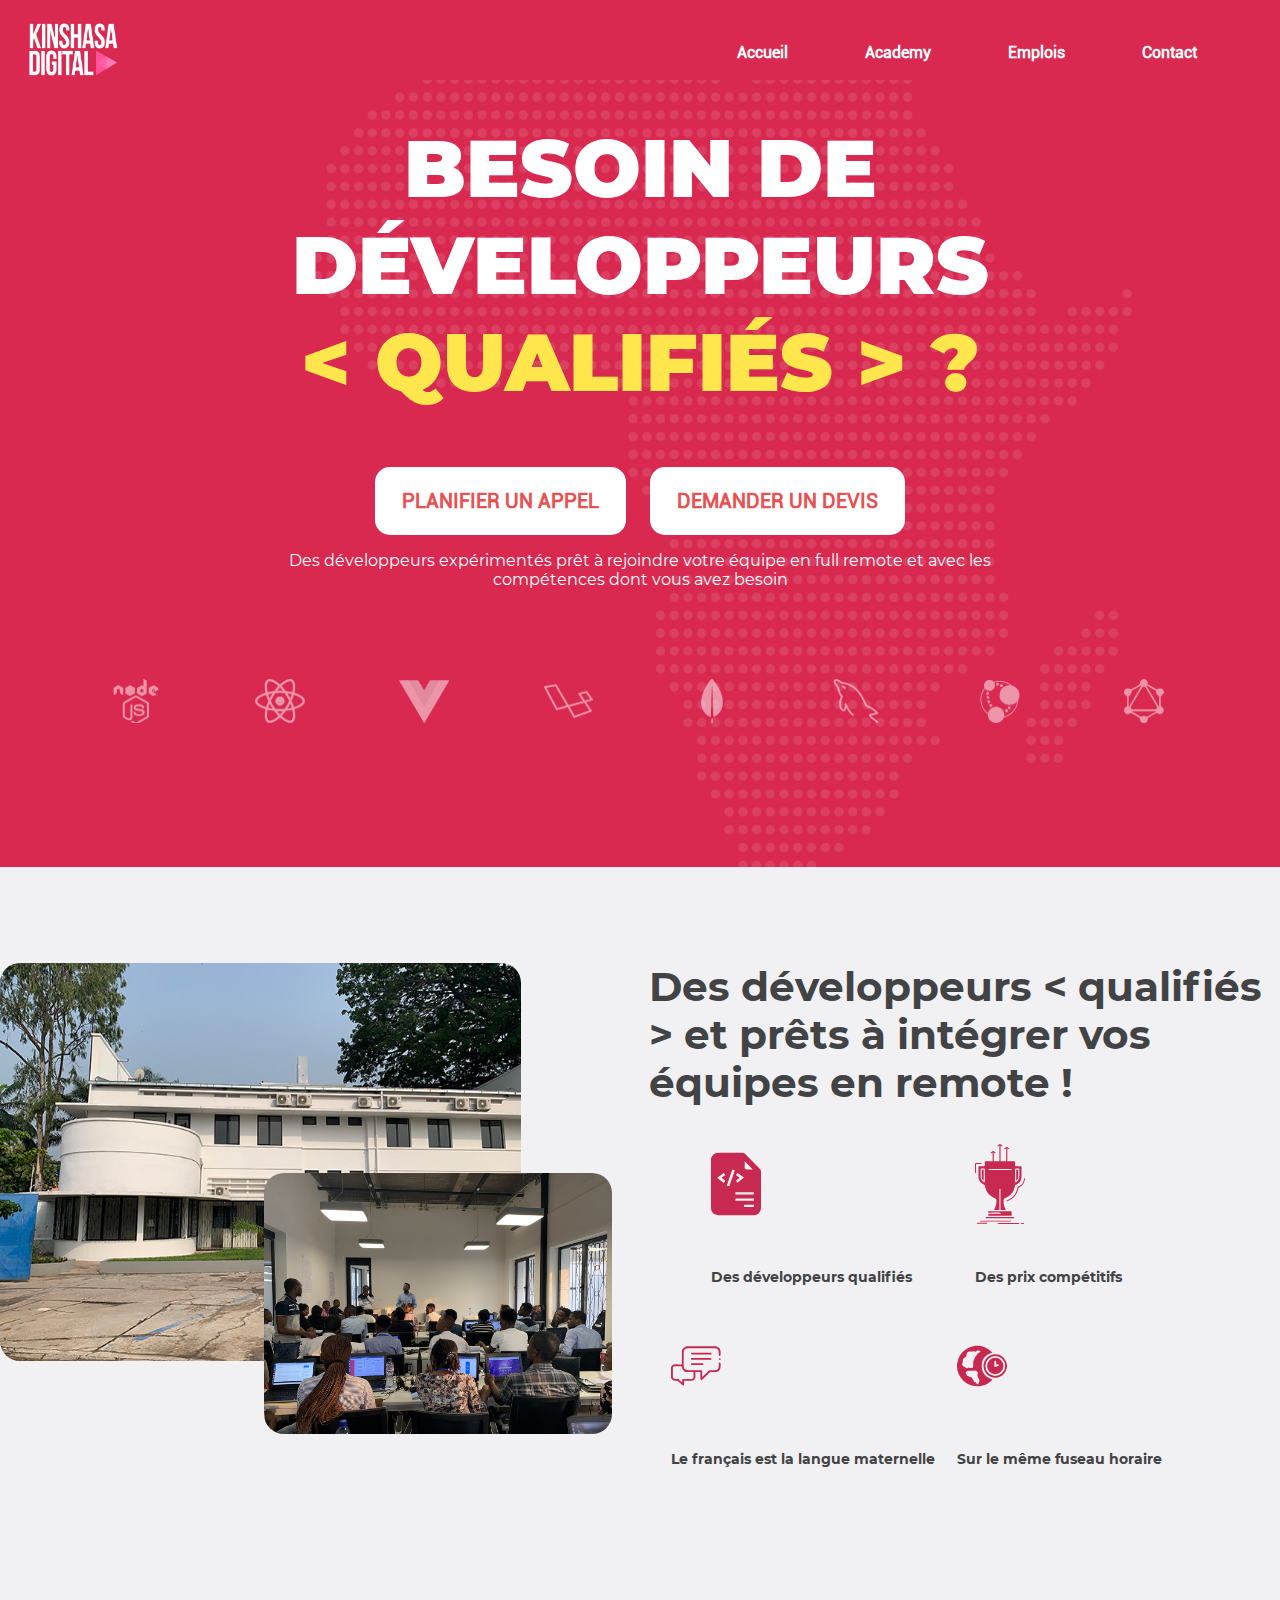
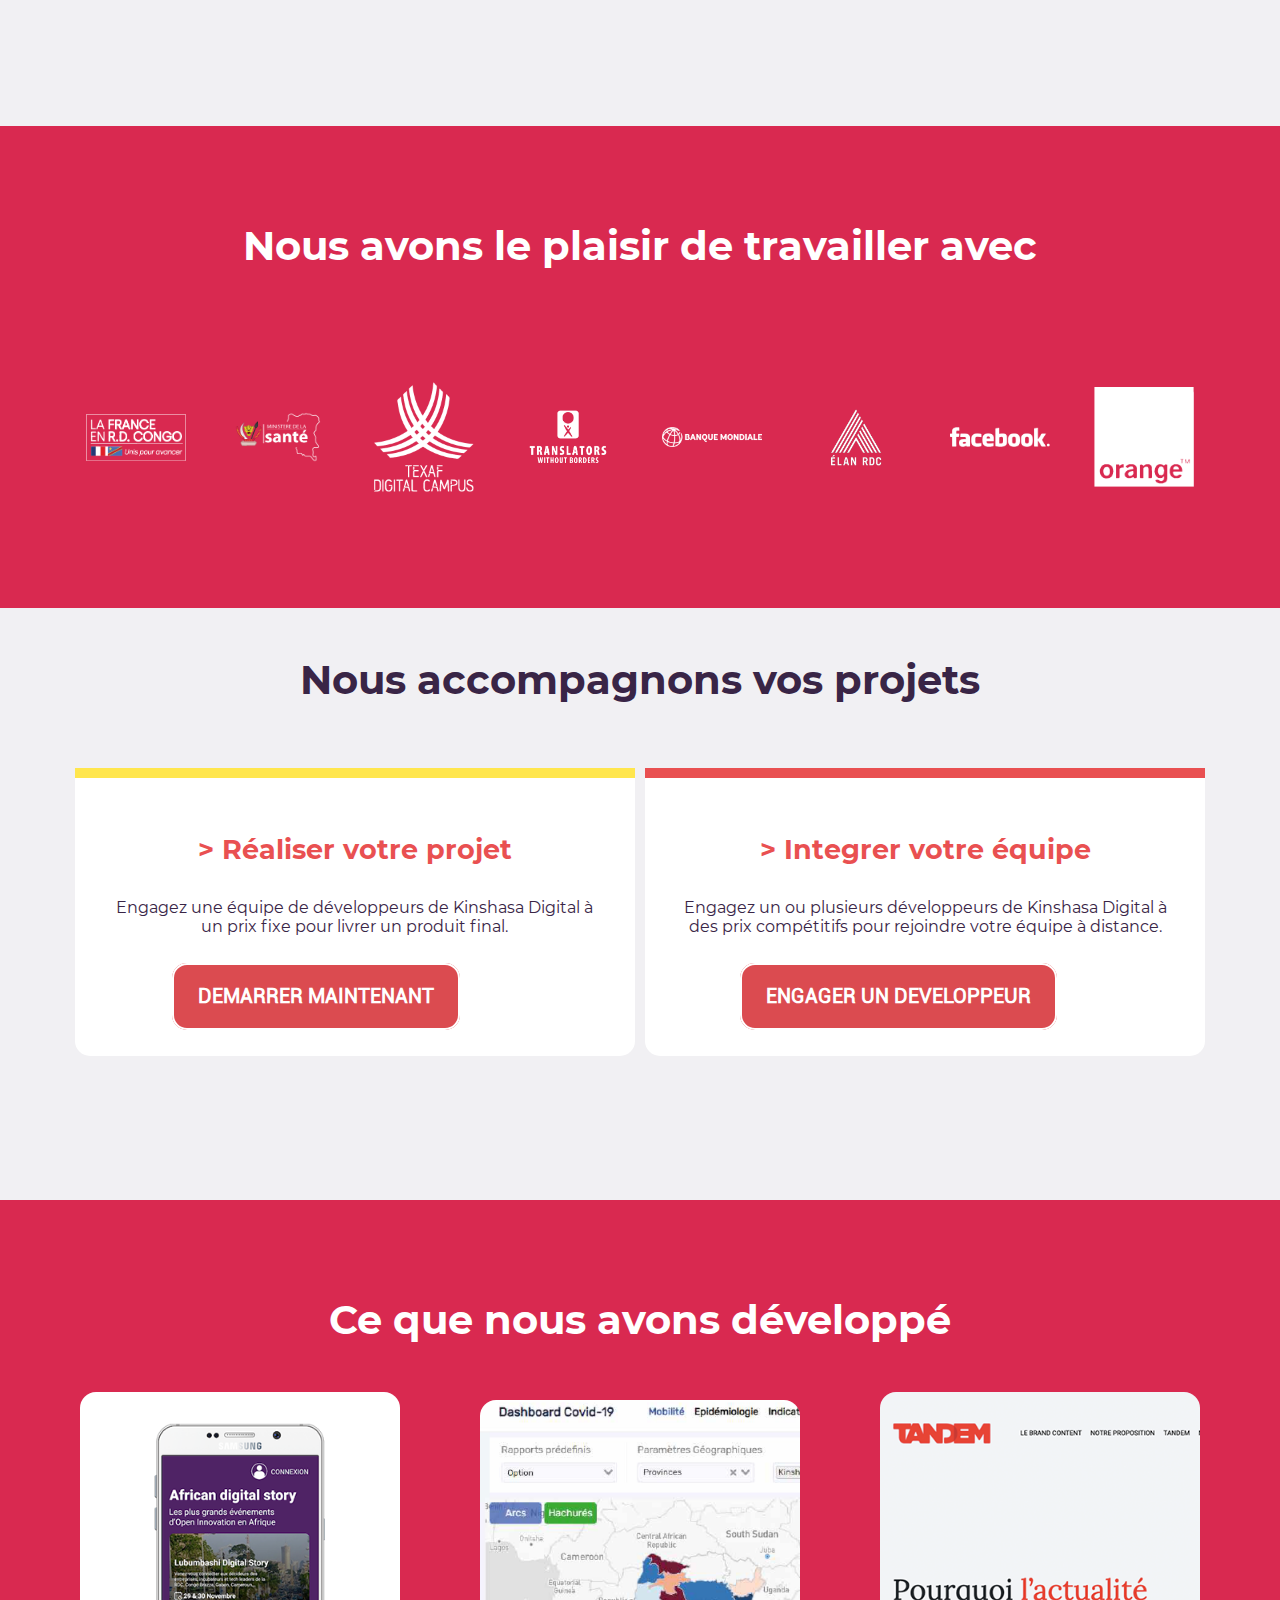
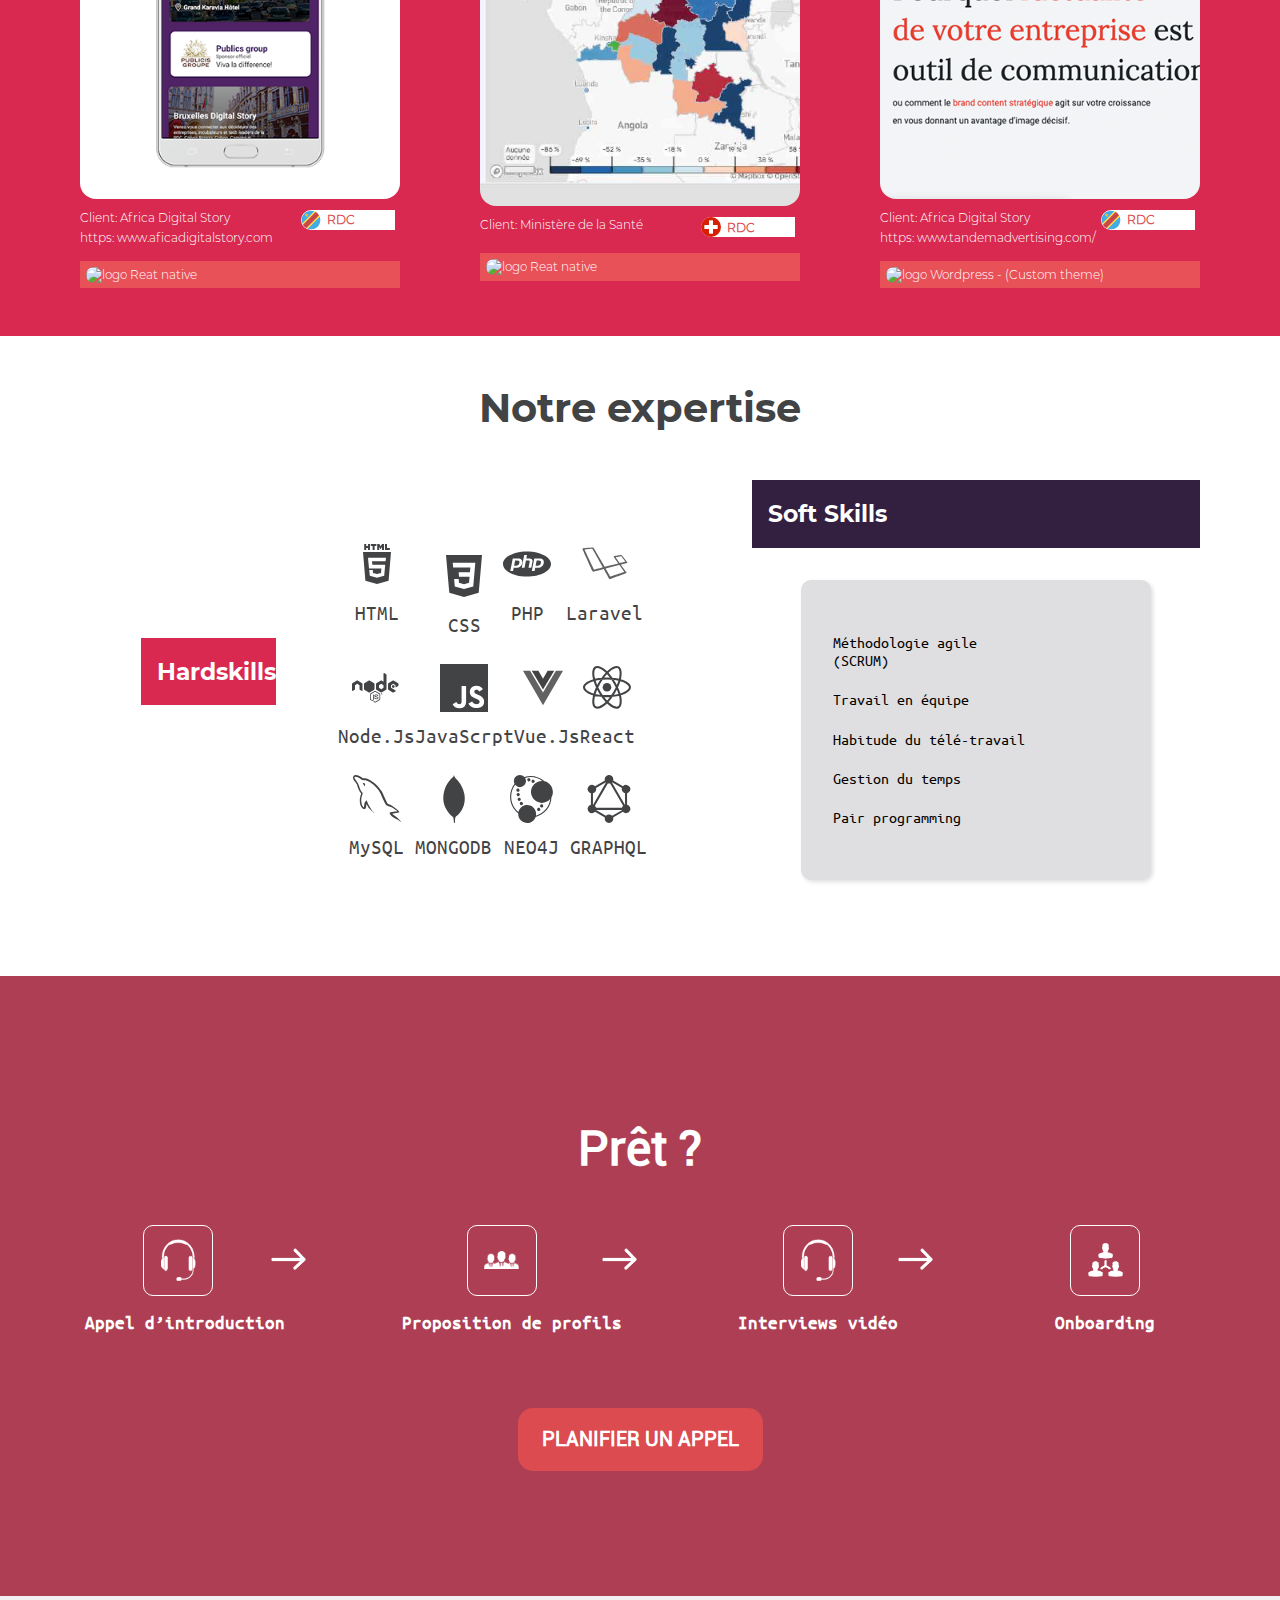
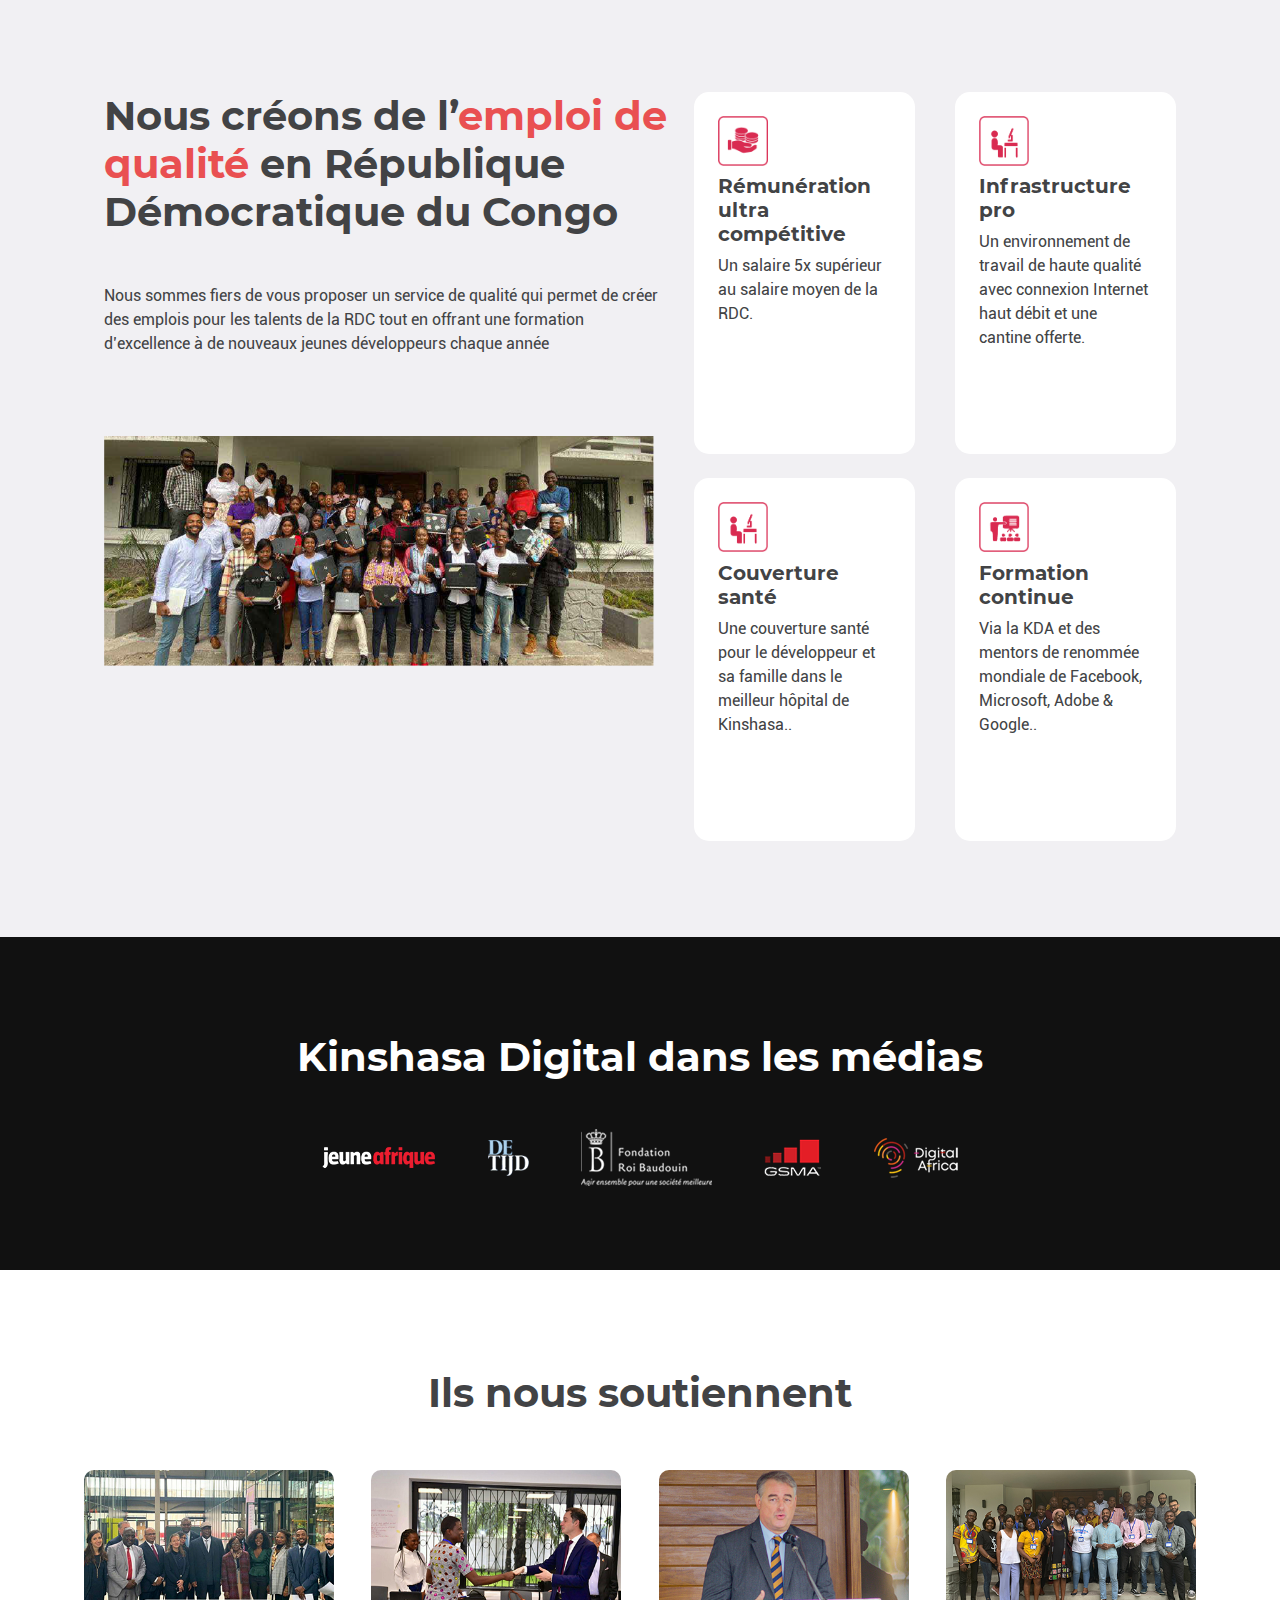
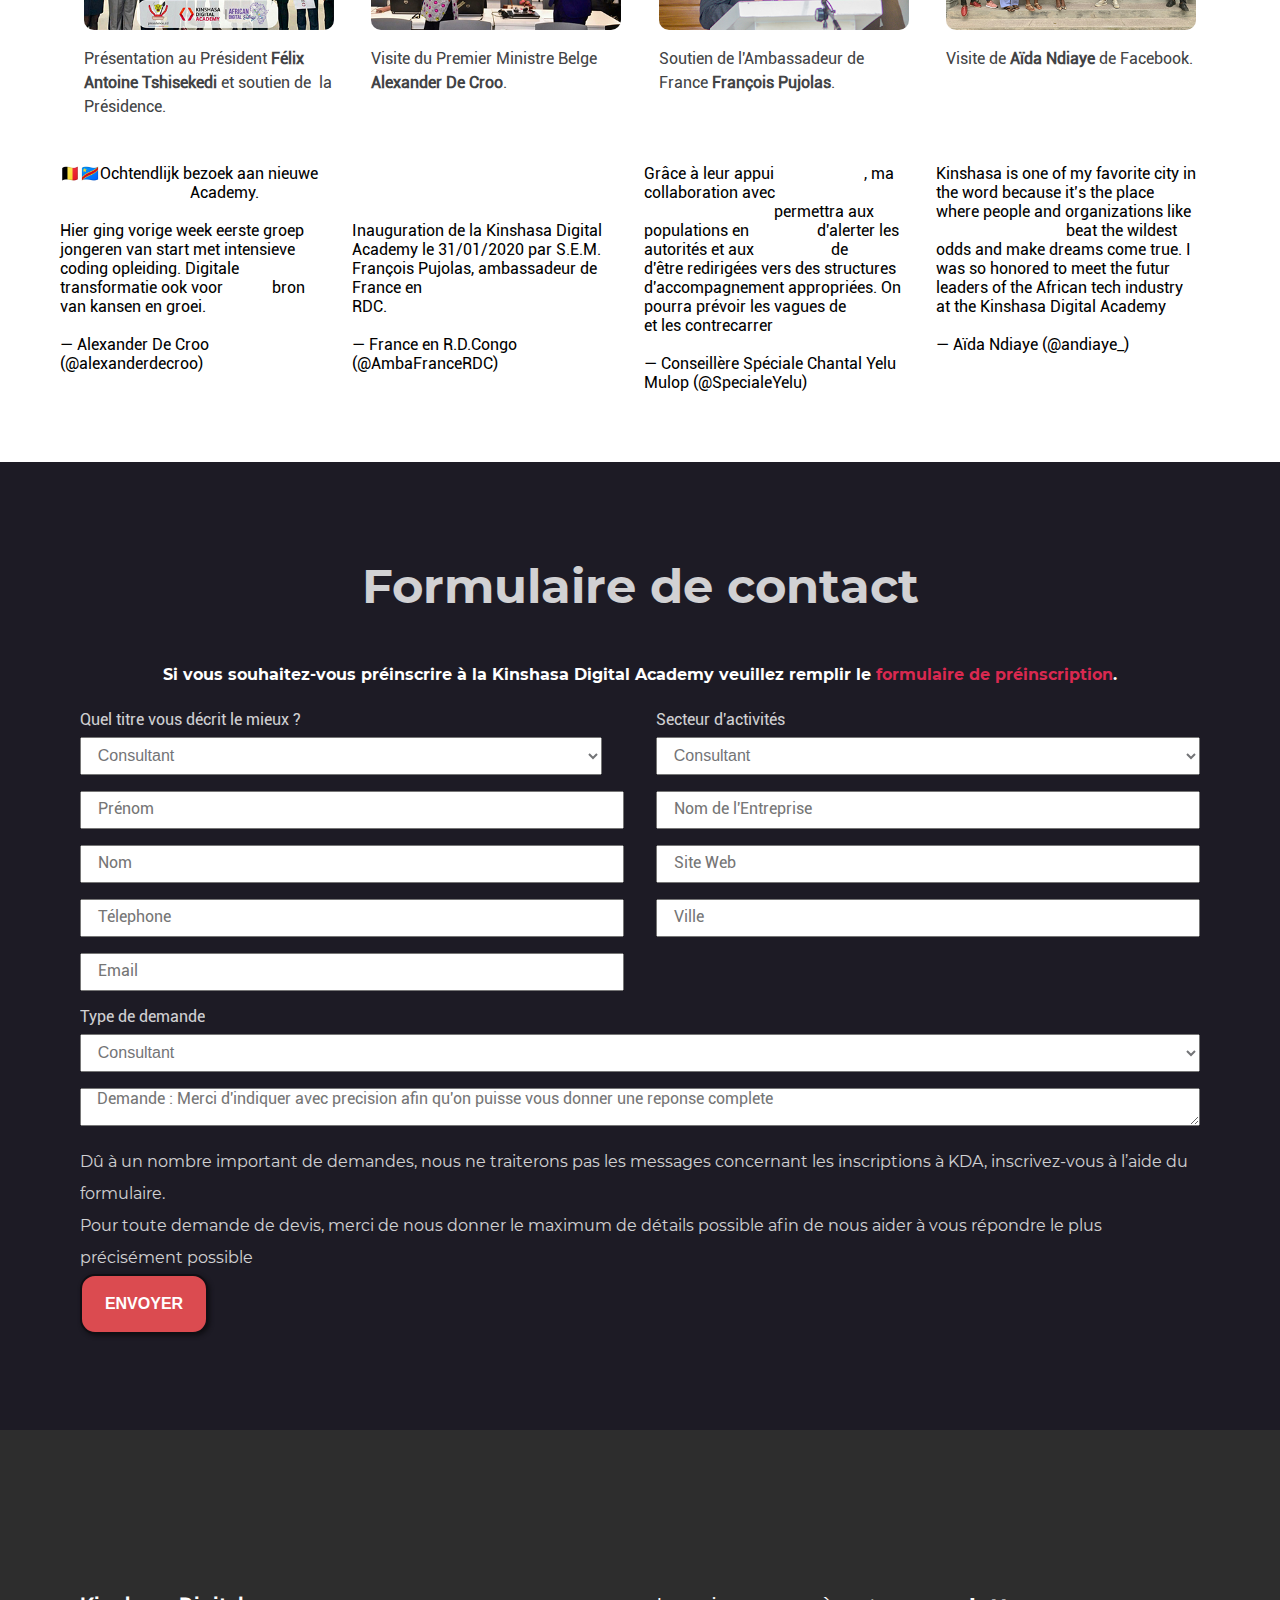
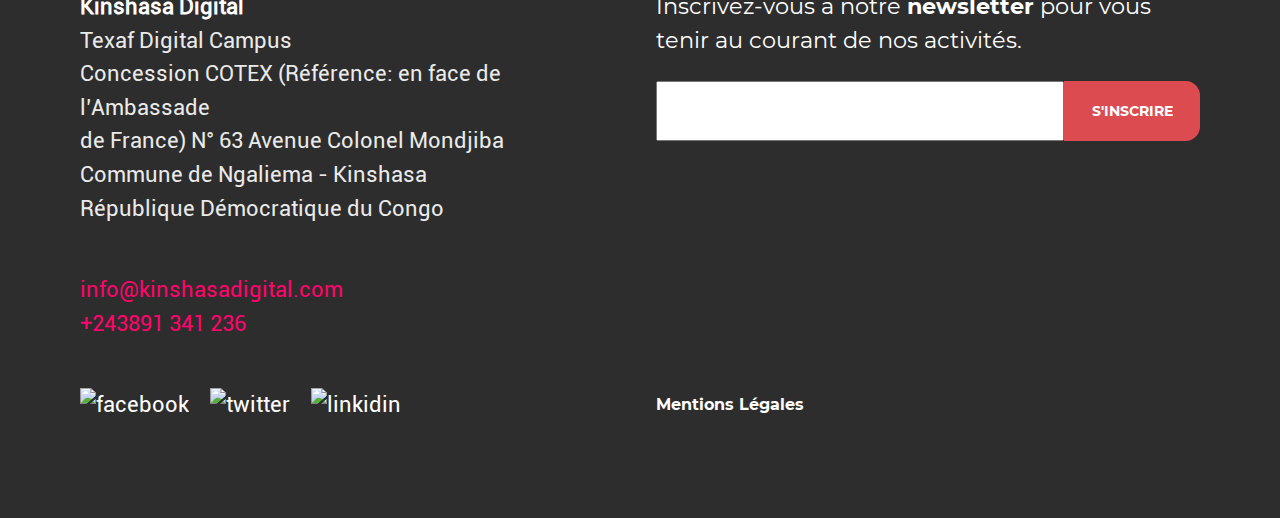
==== commit 1142f2e5: "upadate" ====
--- a/index.html
+++ b/index.html
@@ -393,7 +393,8 @@
         <div class="container row mb-6">
             <div class="col-md-6 col-lg-6">
                 <label for="" class="form-text">Quel titre vous décrit le mieux ? <br></label>
-                <select name="" id="" class="form-control mt-0-5">
+      
+                <select name="" id="" class="form-control mt-0-5 custom-select">
                    <option value="">Consultant</option>
                    <option value="">Entrepreneur</option>
                    <option value="">Etudiant</option>
@@ -402,7 +403,10 @@
                    <option value="">Représentant d'une Grande Entreprise</option>
                    <option value="">Représentant d'une Grande ONG</option>
                    <option value="">Autres</option>
+                   
                 </select>
+                <span class="custom-arrow"></span>
+              
             </div>
             <div class="col-md-6 col-lg-6">
                 <label for="" class="form-text">Secteur d'activités <br></label>
--- a/css/style.css
+++ b/css/style.css
@@ -916,6 +916,26 @@
     margin: 0;
     
 }
+select{
+    color: #737477;
+    font-size: 1rem;
+    padding-left: 0.8rem;
+    
+}
+.custom-select{
+    position: relative;
+    width: 96%;
+}
+.custom-arrow{
+    
+    background-color: red;
+    height: 300px;
+    width: 14%;
+    width: 1rem;
+   
+}
+
+/**-----------------Footer--------------**/
 .footer{
     background-color: #2d2d2d;
     font-family:var(--font-roboto-regular);
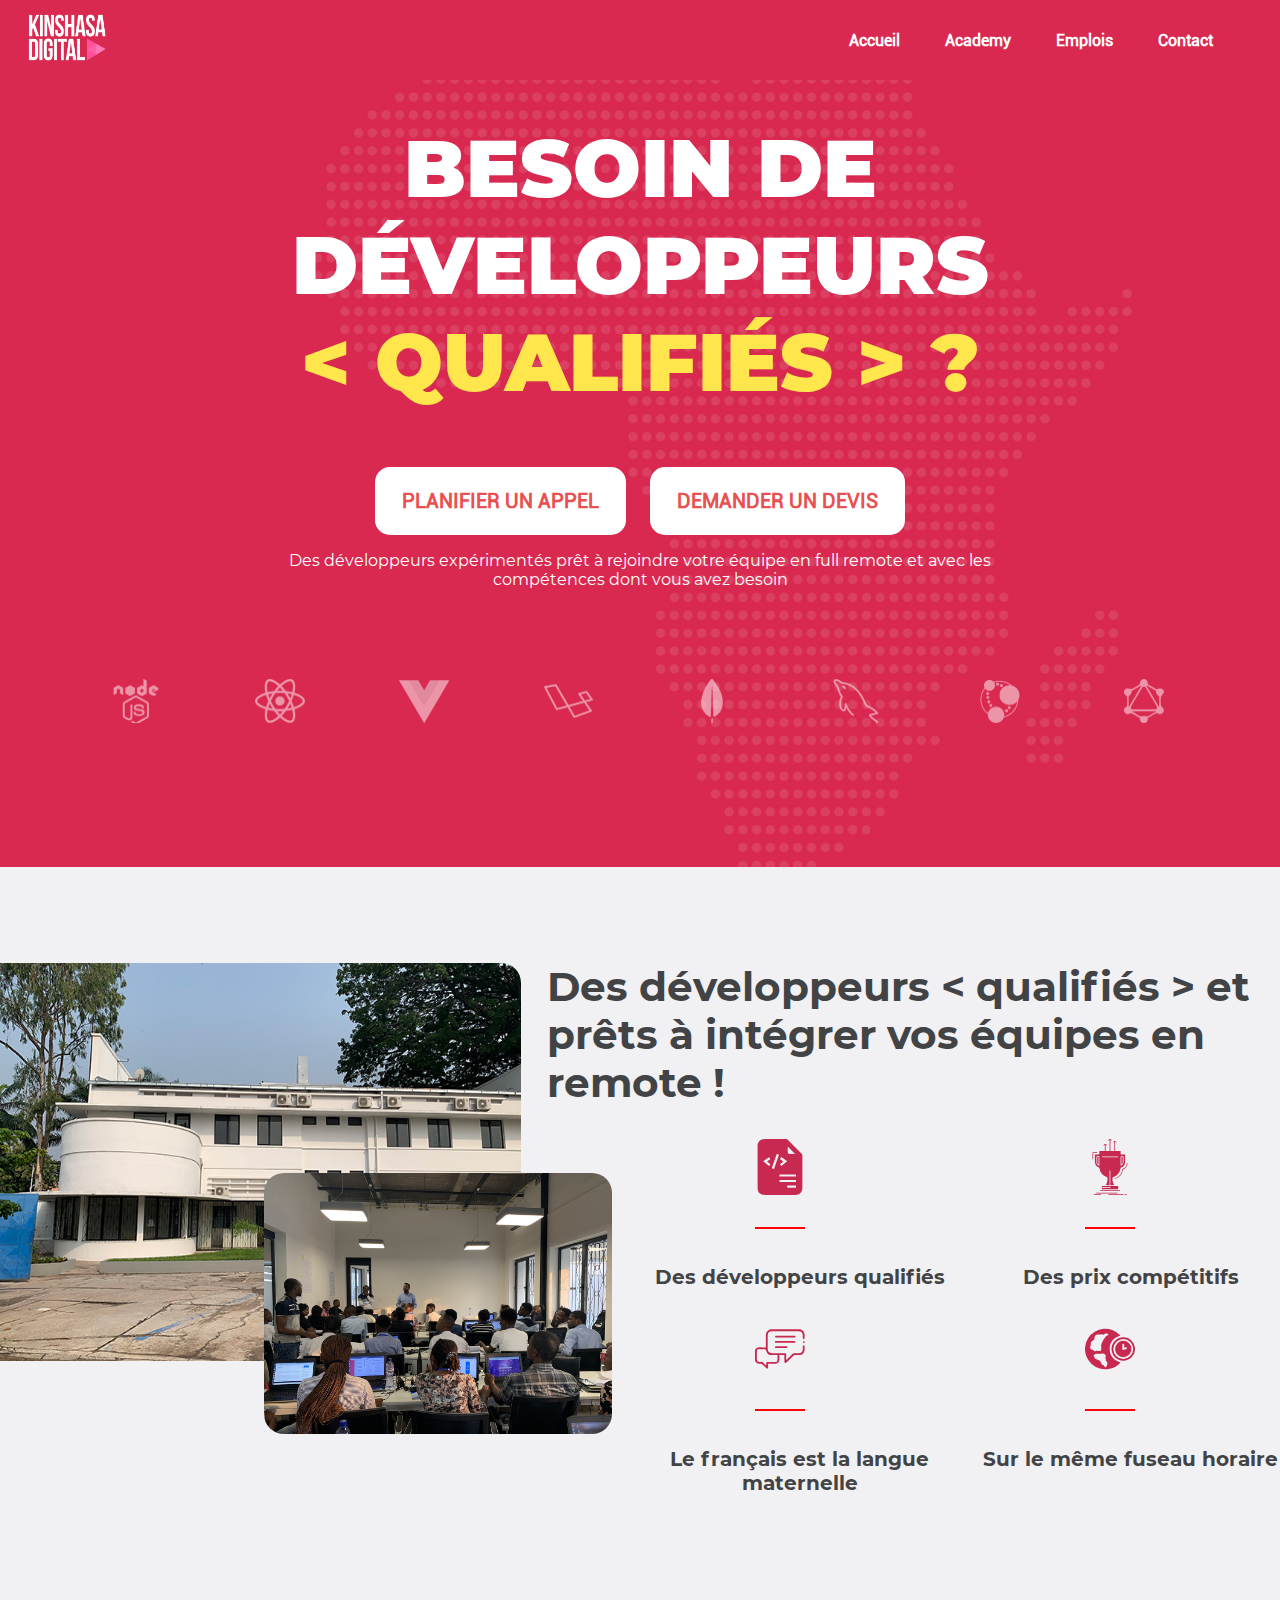
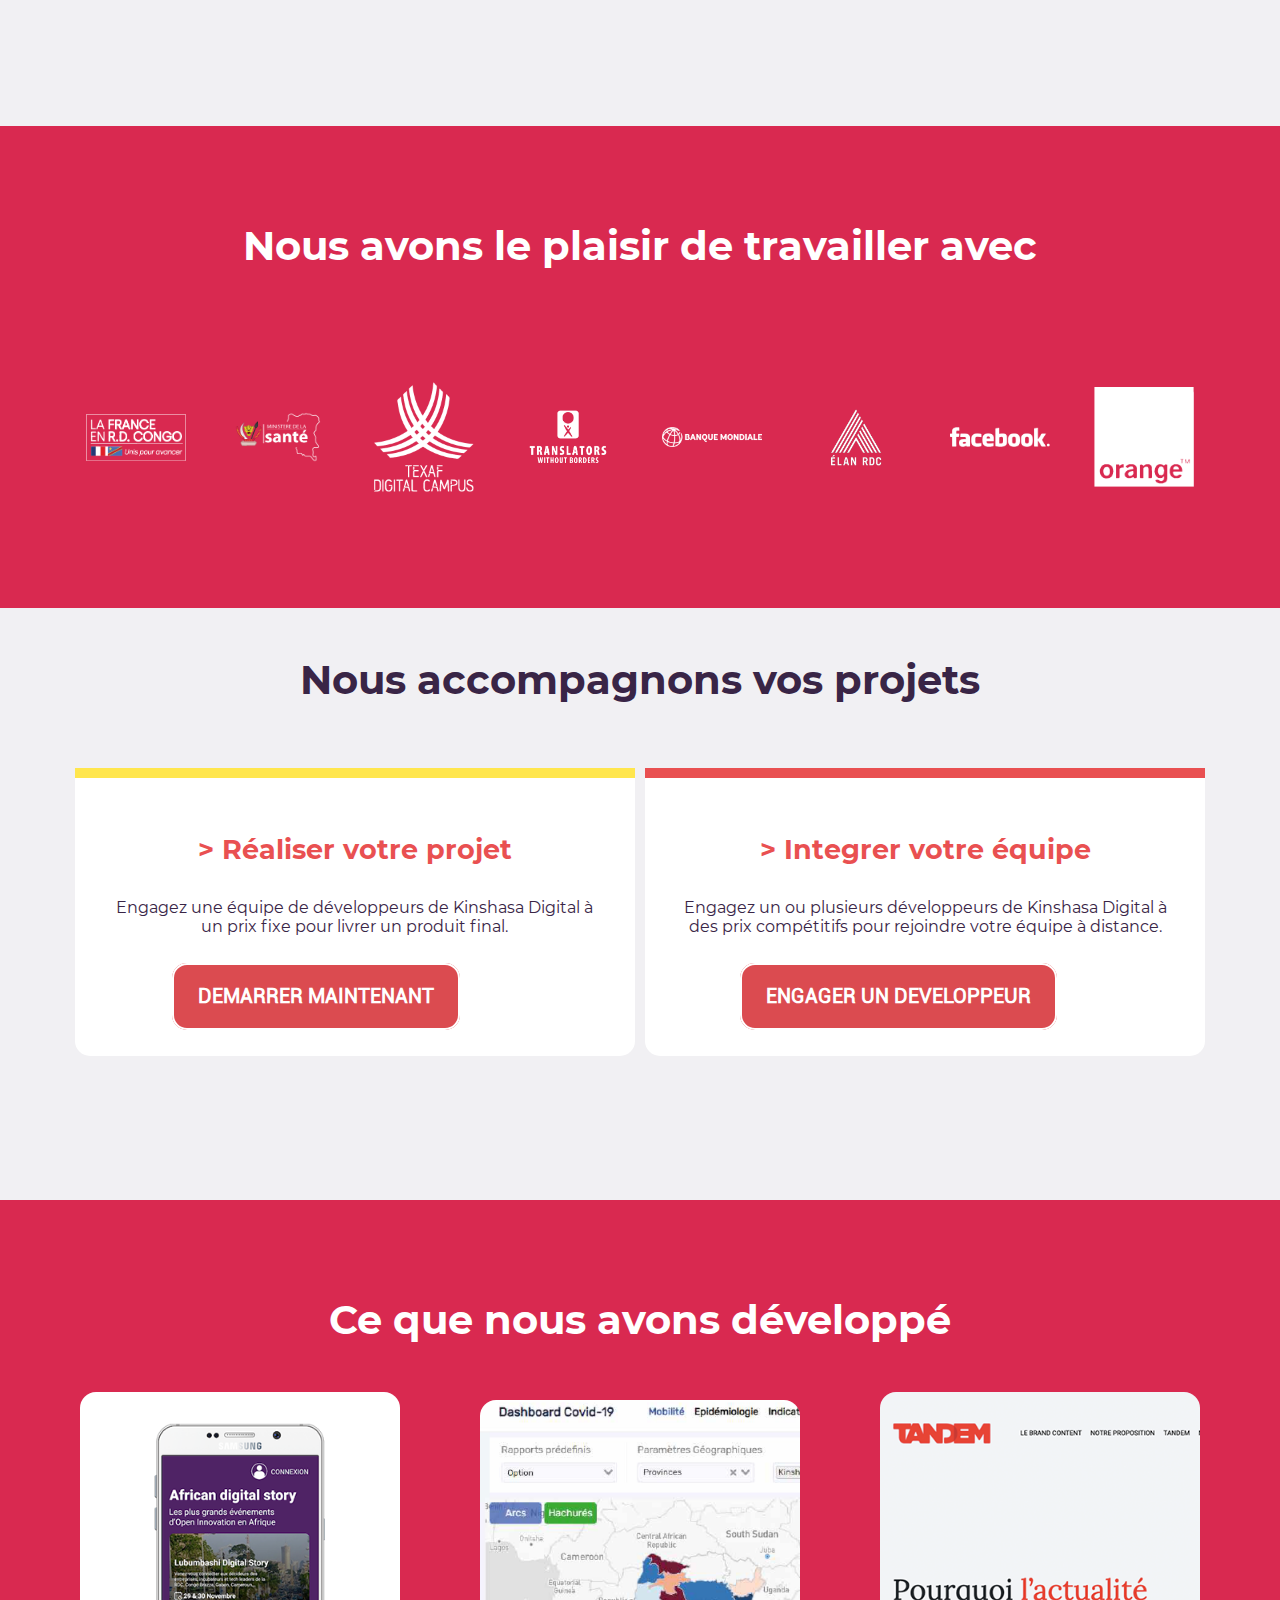
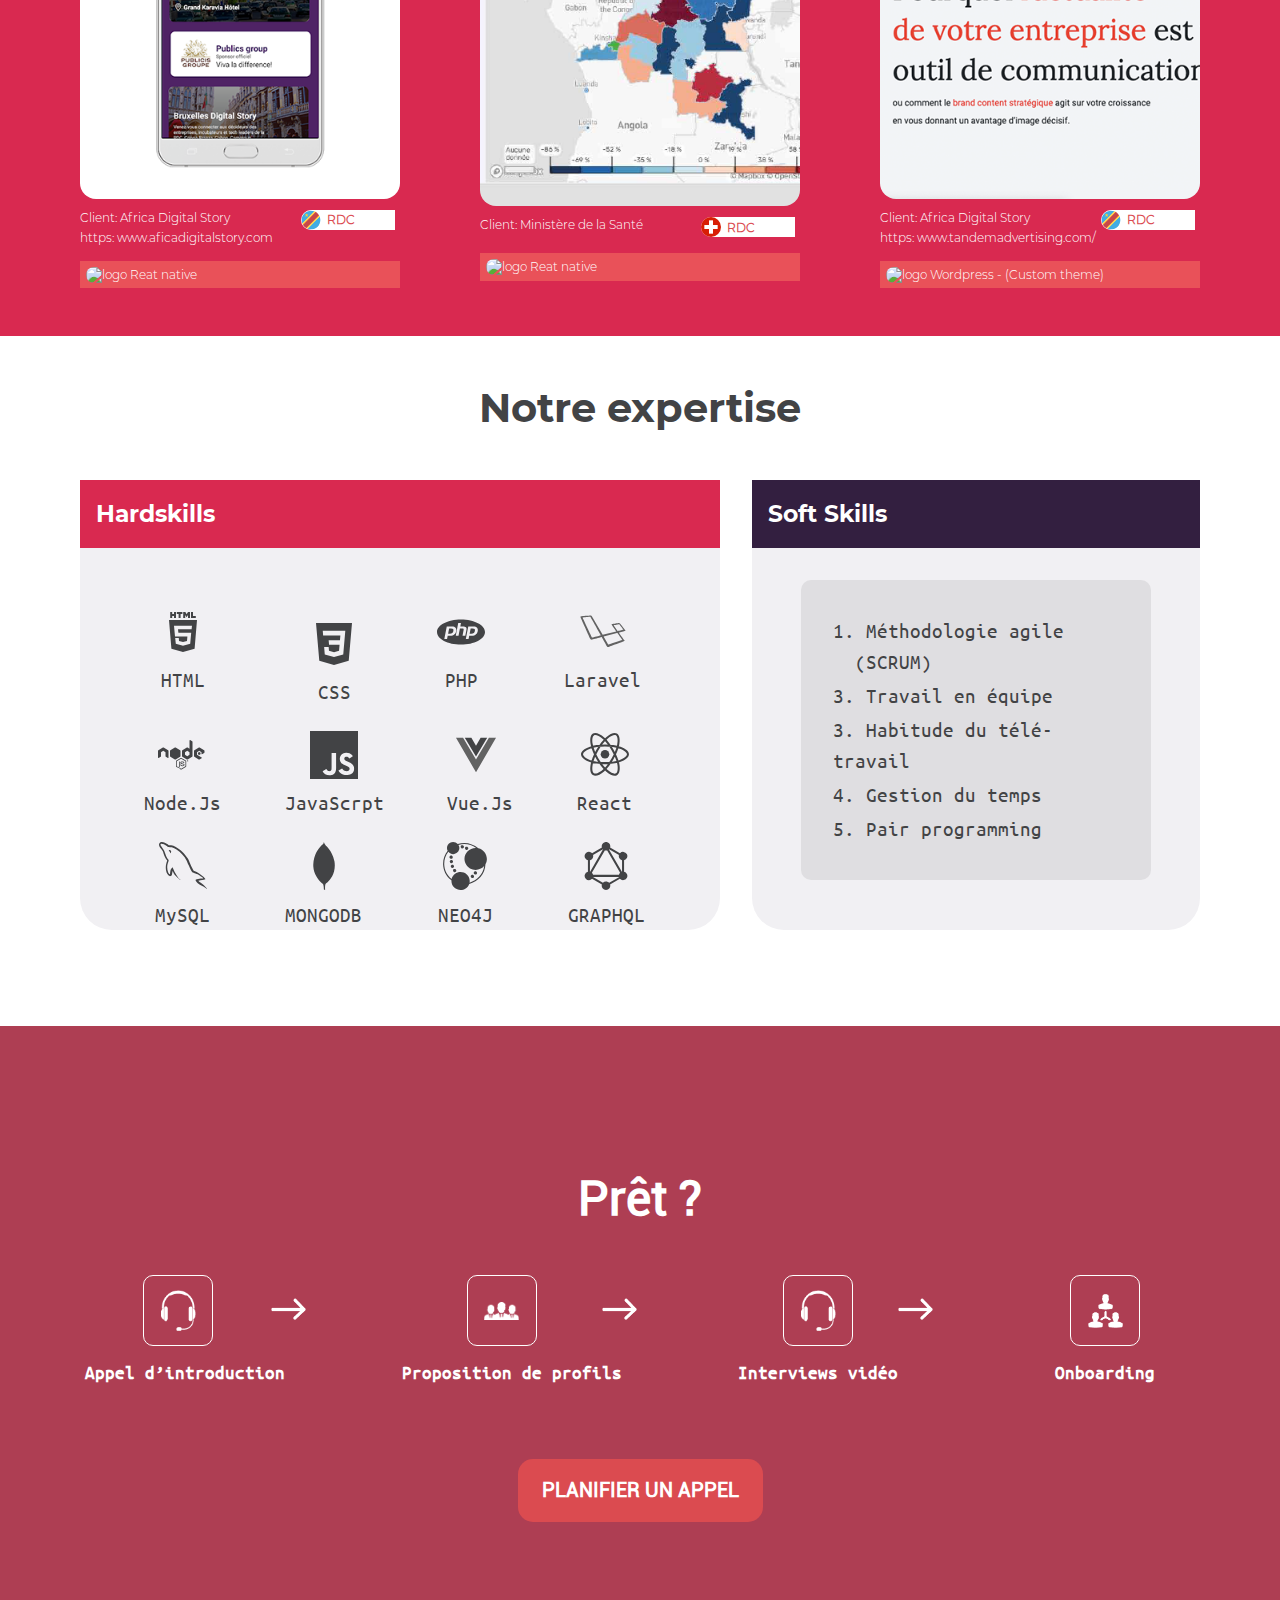
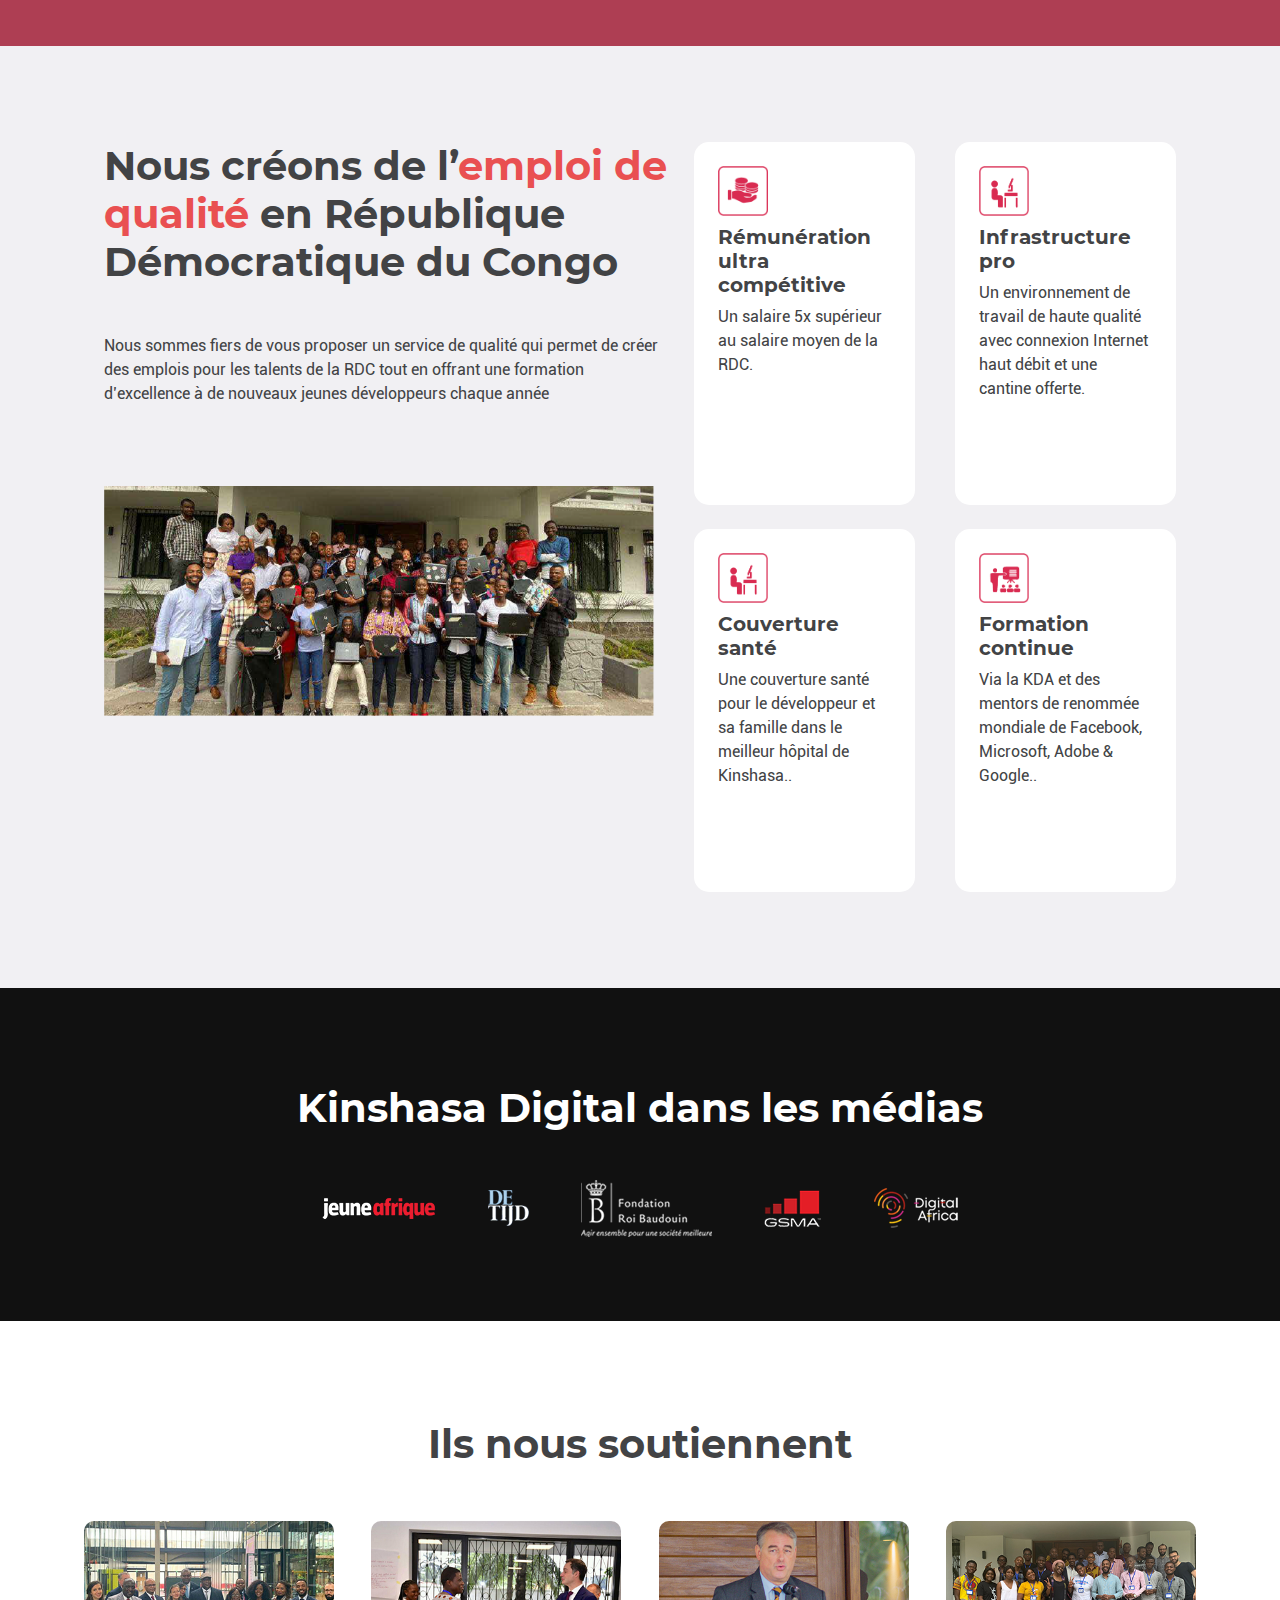
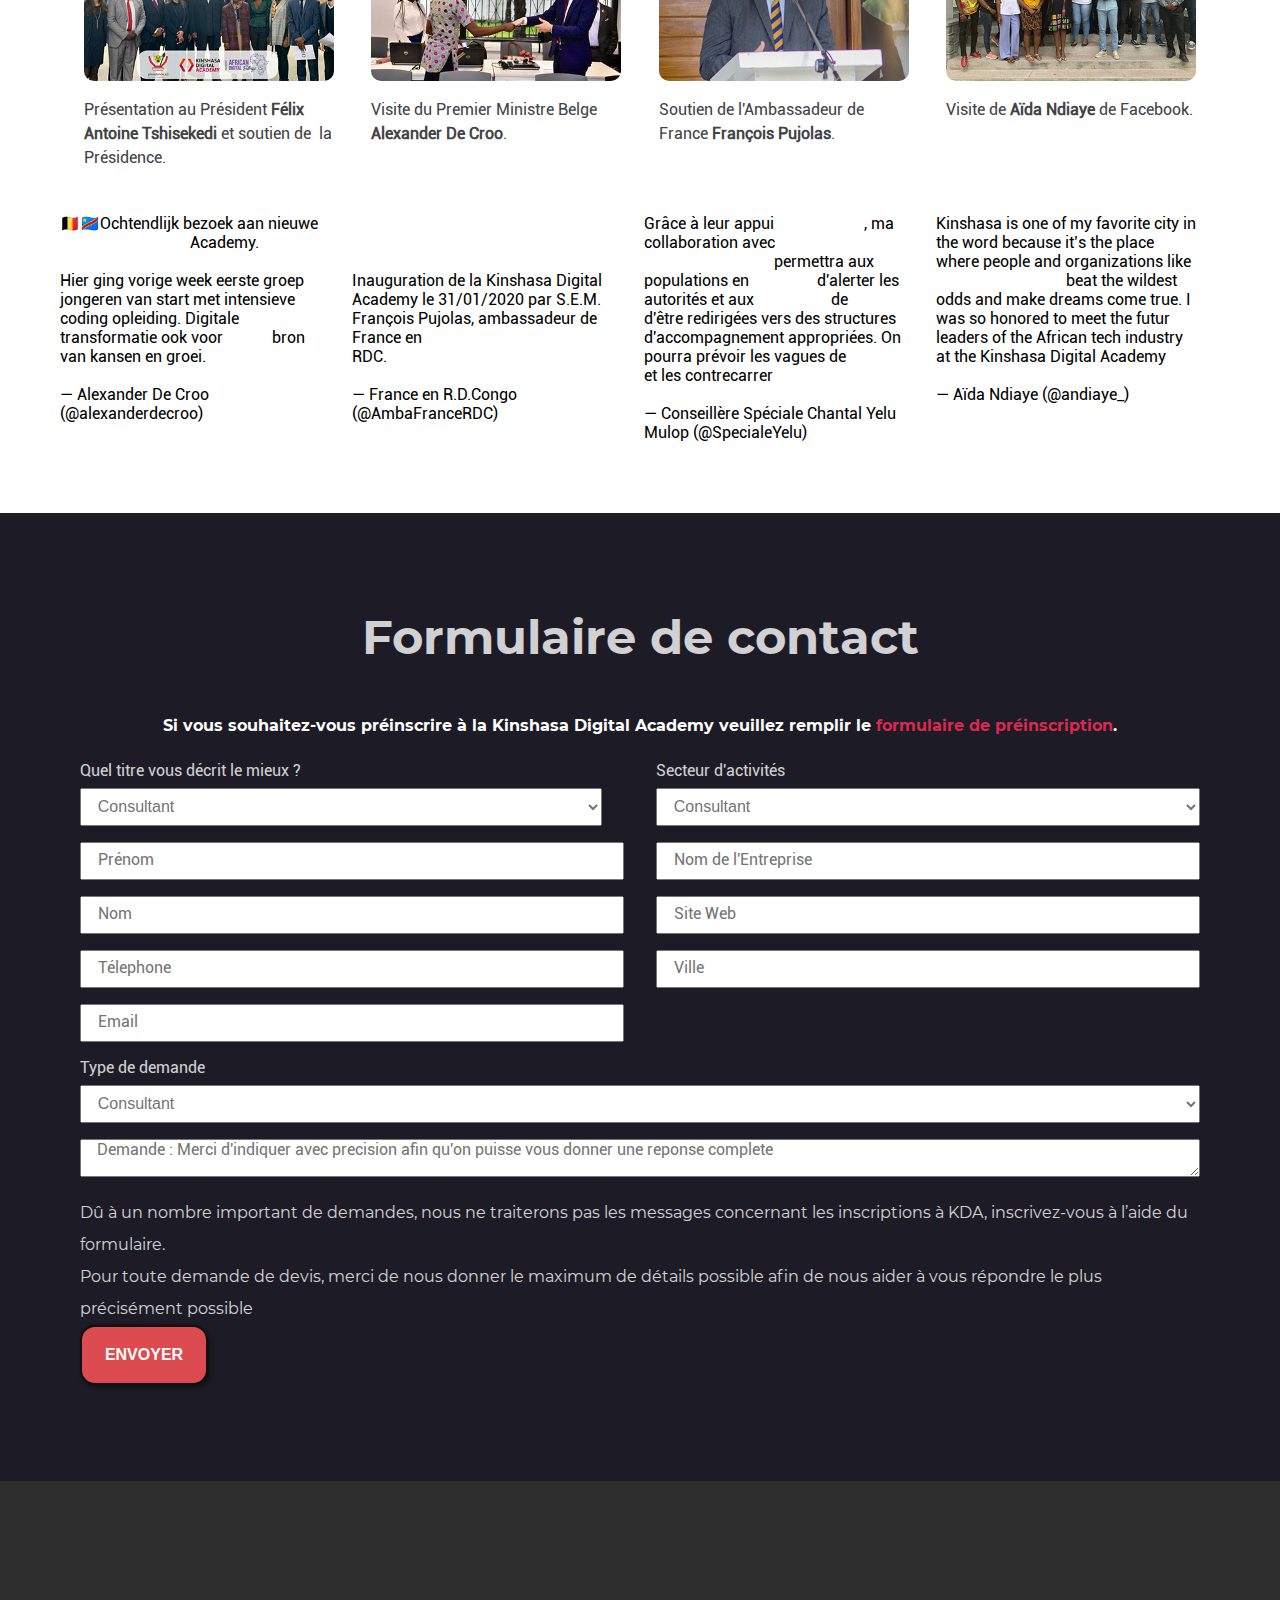
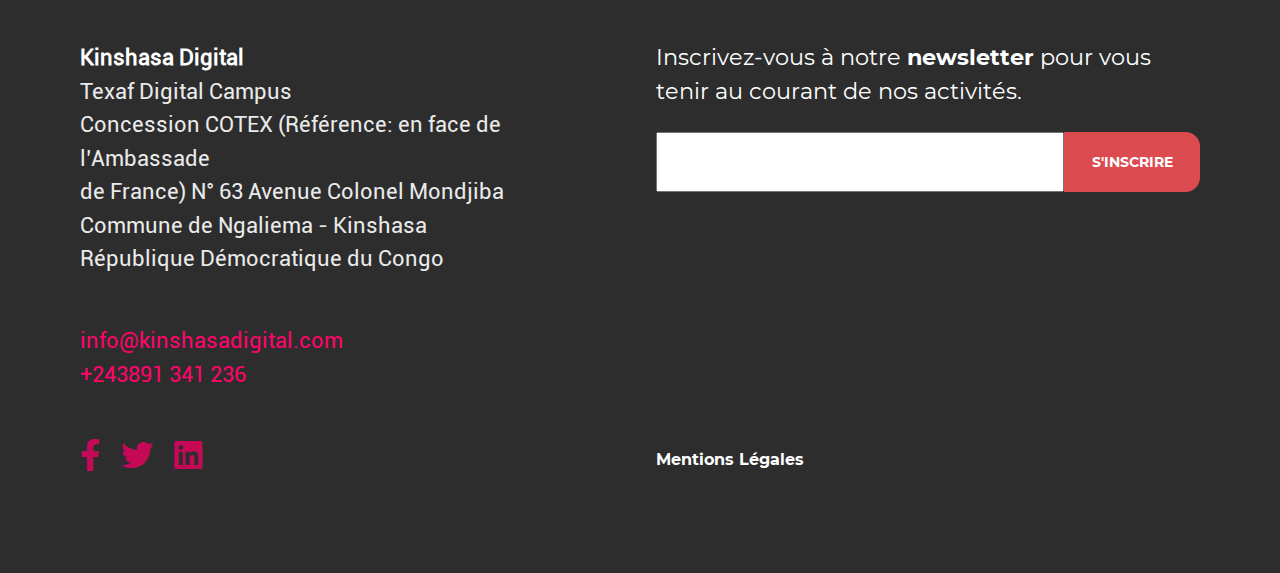
==== commit 814f8147: "Feat:update section dev.remote" ====
--- a/index.html
+++ b/index.html
@@ -5,6 +5,7 @@
     <meta http-equiv="X-UA-Compatible" content="IE=edge">
     <meta name="viewport" content="width=device-width, initial-scale=1.0">
     <title>Accueil</title>
+    <link rel="stylesheet" href="https://cdnjs.cloudflare.com/ajax/libs/font-awesome/5.15.2/css/all.min.css">
     <link rel="stylesheet" href="css/rkota-grid.css">
     <link rel="stylesheet" href="css/style.css">
 </head>
@@ -65,49 +66,63 @@
                
             </div>
         </div>
-         <section class="kda mt-6">
-             <div class="flex-kda-present">
-                 <div class="kad-a"><img src="images/illustrations/texaf_campus.jpg" alt="img-texaf-campus" class="img img-texaf-campus"></div>
-                 <div class="kad-b">
-                     <div class="kda-course"><img src="images/illustrations/kda_cohorte_2020.jpg" alt="img-cohorte-2020" class="img img-cohorte-2020"></div>
-                 </div>
+        <section class="container-fluid">
+            <div class="row mt-6">
+                <div class="col-md-5">
+                    <div class="flex-kda-present pr-6">
+                        <div class="kad-a"><img src="images/illustrations/texaf_campus.jpg" alt="img-texaf-campus" class="img img-texaf-campus"></div>
+                        <div class="kad-b">
+                            <div class="kda-course"><img src="images/illustrations/kda_cohorte_2020.jpg" alt="img-cohorte-2020" class="img img-cohorte-2020"></div>
+                        </div>
+                    </div>
+                </div>
+        <div class="col-md-7">
+         <div class="kda-dev">
+       <div class="title-section fontsize-27"> <h2 class="">Des développeurs &lt; qualifiés &gt; et prêts à intégrer vos équipes en remote !</h2></div>
+        <div class="row ml-6 kda-col pr-3">
+            <div class="col-md-6">
+                <div class="code">
+                    <img src="images/illustrations/paper.svg" alt="paper.svg" class="ml-6">
+                    <h5>Des développeurs qualifiés</h5>
+                </div>
+            </div>
+            <div class="col-md-6">
+                <div class="price">
+                    <img src="images/illustrations/cup.svg" alt="cup.svg" class="ml-6">
+                    <h5>Des prix compétitifs</h5>
+                </div>
+            </div>
+             <div class="col-md-6">
+                <div class="lang">
+                    <img src="images/illustrations/chat.svg" alt="chat.svg" class="ml-6">
+                    <h5 class="#">Le français est la langue maternelle</h5>
+                </div>
              </div>
-             <div class="kda-dev">
-                <div class="title-section fontsize-27"> <h2 class="">Des développeurs &lt; qualifiés &gt; et prêts à intégrer vos équipes en remote !</h2></div>
-                 <div class="kda-flex">
-                     <div class="code">
-                         <img src="images/illustrations/paper.svg" alt="paper.svg">
-                         <h5>Des développeurs qualifiés</h5>
-                     </div>
-                     <div class="price">
-                        <img src="images/illustrations/cup.svg" alt="cup.svg">
-                        <h5>Des prix compétitifs</h5>
-                    </div>
-                 </div>
-                 <div class="kda-flex">
-                    <div class="lang">
-                        <img src="images/illustrations/chat.svg" alt="chat.svg">
-                        <h5>Le français est la langue maternelle</h5>
-                    </div>
+                <div class="col-md-6">
                     <div class="fusio">
-                       <img src="images/illustrations/earth.svg" alt="earth.svg">
-                       <h5>Sur le même fuseau horaire</h5>
-                   </div>
-                </div>
-             </div>
-         </section>
+                        <img src="images/illustrations/earth.svg" alt="earth.svg" class="ml-6">
+                        <h5>Sur le même fuseau horaire</h5>
+                    </div>
+                </div>
+           
+           
+       </div>
+  
+                </div>
+            </div>
+        </section>
        
         <section class="mt-6 partenaires">
             <h2 class="mt-6 mb-3 text-center title-section text-white">Nous avons le plaisir de travailler avec</h2>
             <div class="bg-parteners mb-3">
-                <div class="ambassade_france"><img src="images/partners/embassade-france-white.png" alt="logo" class="logo-node"></div>
-                <div class="ministere_sante-white"><img src="images/partners/ministere_sante-white.png" alt="logo" class="logo-react"></div>
-                <div class="texaf-white"><img src="images/partners/texaf-white.png" alt="logo" class="logo-vuejs"></div>
-                <div class="twb-white.png"><img src="images/partners/twb-white.png" alt="logo" class="logo-laravel"></div>
-                <div class="banquemondiale"><img src="images/partners/banquemondiale.png" alt="logo" class="logo-mongodb"></div>
-                <div class="icon-mysql"><img src="images/partners/elan_rdc.png" alt="logo" class="logo-mysql"></div>
-                <div class="facebook-white"><img src="images/partners/facebook-white.png" alt="logo" class="logo-neo4j"></div>
-                <div class="orange-white"><img src="images/partners/orange-white.png" alt="logo" class="logo-graphql"></div>
+                <div class="animates"><img src="images/partners/embassade-france-white.png" alt="logo" class="logo-node"></div>
+                <div class="animates"><img src="images/partners/ministere_sante-white.png" alt="logo" class="logo-react"></div>
+                <div class="animates"><img src="images/partners/texaf-white.png" alt="logo" class="logo-vuejs"></div>
+                <div class="animates"><img src="images/partners/twb-white.png" alt="logo" class="logo-laravel"></div>
+                <div class="animates"><img src="images/partners/banquemondiale.png" alt="logo" class="logo-mongodb"></div>
+                <div class="animates"><img src="images/partners/elan_rdc.png" alt="logo" class="logo-mysql"></div>
+                <div class="animates"><img src="images/partners/facebook-white.png" alt="logo" class="logo-neo4j"></div>
+                <div class="animates"><img src="images/partners/orange-white.png" alt="logo" class="logo-graphql"></div>
             </div>
         </section>
         <section class="accompagnement">
@@ -178,9 +193,9 @@
         
         <section class="container-fluid expertises-section">
             <h2 class="mt-3 mb-3 text-center title-section text-dark">Notre expertise</h2>
-            <div class="container row mb-6">
+            <div class="container row mb-6 col">
                 <div class="col-md-7">
-                    <div class="hardkills expertise">
+                    <div class="hardkills">
                         <div class="kills-title-global hardkills-title">
                             <h3 class=""> Hardskills</h3>
                         </div>
@@ -250,11 +265,11 @@
                         <div class="soft-kills-content font-ubuntu">
                            <div class="soft-cont">
                             <ol class="soft-content">
-                                <li>Méthodologie agile <br>(SCRUM)</li>
-                                <li>Travail en équipe</li>
-                                <li>Habitude du télé-travail</li>
-                                <li>Gestion du temps</li>
-                                <li>Pair programming</li>
+                                <li>1. Méthodologie agile <br> &nbsp; (SCRUM)</li>
+                                <li>3. Travail en équipe</li>
+                                <li>3. Habitude du télé-travail</li>
+                                <li>4. Gestion du temps</li>
+                                <li>5. Pair programming</li>
                             </ol>
                            </div>
                         </div>
@@ -491,9 +506,9 @@
 
                     <div class="contact-social-links mt-3">
                         <ul>
-                            <li><a href="http://"><img src="images/Fichiers_svg" alt="facebook"></a></li>
-                            <li><a href="http://"><img src="images/Fichiers_svg" alt="twitter"></a></li>
-                            <li><a href="http://"><img src="images/Fichiers_svg" alt="linkidin"></a></li>
+                            <li><a href="http://"><i class="fab fa-facebook-f"></i></a></li>
+                            <li><a href="http://"><i class="fab fa-twitter"></i></a></li>
+                            <li><a href="http://"><i class="fab fa-linkedin"></i></a></li>
                         </ul>
                     </div>
                 </div>
--- a/css/style.css
+++ b/css/style.css
@@ -279,7 +279,7 @@
     padding-right: 2.5rem;
 }
 .pr-6{
-    padding-right: 6.5rem;
+    margin-right: 40.5rem;
 }
 .pl-1{
     padding-left: 0.8rem;
@@ -356,9 +356,9 @@
 }
 .logo-home{
     width: 100.95;
-    height: 100.00px;
-    padding-top: 1rem;
-    padding-bottom: 1rem;
+    height: 60.00px;
+    
+    
 }
 .header nav ul{
     display: flex;
@@ -370,7 +370,7 @@
     list-style: none;
     width: max-content;
     padding: 0;
-    margin: 1rem;
+    /* margin-bottom: 2rem; */
 }
 .header nav ul li a{
    
@@ -488,15 +488,27 @@
 .kda-flex{
     padding-right: 6rem;
 }
-
-.kda-flex h5{
+.kda-col img{
+    border-bottom: 2px solid #ff0404;
+    padding-bottom: 2rem;
+}
+.kda-col h5{
     color: var(--color-dark);
     font-family: var(--font-montserra-bold);
     font-weight: bold;
-    font-size: 14px;
+    font-size: 20px;
     line-height: 24px;
-}
-
+    text-align: center;
+}
+.kda-col img{
+    margin-bottom: 4rem;
+}
+.kda-col img{
+    width: 50px;
+    height:90px;
+    margin-top: 2rem;
+    margin-bottom: 2rem;
+}
 .img{
     border-radius: 20px;
 }
@@ -510,6 +522,8 @@
 .img-texaf-campus{
     width: 521px;
     height: 398px;
+    border-bottom-left-radius:0;
+    border-top-left-radius:0;
 }
 .kda-flex{
     display: flex;
@@ -542,13 +556,54 @@
     align-items: center;
     padding: 4rem;
    
+    overflow: hidden;
+    animation: glisse 5s infinite;
+   
 }
 .bg-parteners div img{
     width: 100px;
     max-width: 100%;
     height: auto;
 }
- 
+/* #slider{
+    width: 100px;
+    overflow: hidden;
+}
+#slider .animates{
+    animation: glisse 20s infinite;
+} */
+@keyframes glisse{
+    0%{
+        transform: translateX(0);
+    }
+    10%{
+        transform: translateX(-100px);
+    }
+    20%{
+        transform: translateX(-300px);
+    }
+    30%{
+        transform: translateX(-500px);
+    }
+    40%{
+        transform: translateX(-700px);
+    }
+    50%{
+        transform: translateX(-900);
+    }
+    70%{
+        transform: translateX(-1200);
+    }
+    80%{
+        transform: translateX(-1500);
+    }
+    90%{
+        transform: translateX(-3000);
+    }
+    100%{
+        transform: translateX(0);
+    }
+}
 .accompagnement{
     /*background-color: #d3c9ca;*/
     max-width: auto;
@@ -635,9 +690,21 @@
     
 }
 .expertises-section{
-    background-color: var(--color-white);;
-}
-.expertise{
+    background-color: var(--color-white);
+    
+}
+.col{
+   
+    font-size: 20.8px;
+    line-height: 31.2px;
+    color: var(--color-dark);
+}
+.col .hardkills{
+    background-color: var(--color-whitedark);
+    border-bottom-left-radius: 2rem;
+    border-bottom-right-radius: 2rem;
+}
+/* .expertise{
     display: flex;
     flex-flow: row;
     justify-content: space-evenly;
@@ -653,7 +720,7 @@
     height: 450px;
     border-bottom-left-radius: 2rem;
     border-bottom-right-radius: 2rem;
-}
+} */
 .kills-title-global{
     height: 4.2rem;
     display: flex;
@@ -676,6 +743,7 @@
     flex-flow: row;
     justify-content: space-evenly;
     align-items: center;
+   
 }
 .hardkills-techno-content img{
    max-width: auto;;
@@ -686,10 +754,8 @@
 .hardkills-techno-content{
    text-align: center;
 }
-.expertise .softkills{
+.col .softkills{
     background-color: var(--color-whitedark);
-    width: 35%;
-    max-width: 100%;
     height: 450px;
     border-bottom-left-radius: 2rem;
     border-bottom-right-radius: 2rem;
@@ -713,7 +779,7 @@
     height: 300px;
     margin-top: 2rem;
     border-radius: 10px;
-    box-shadow: 2px 2px 4px #dfdee1;
+    /* box-shadow: 2px 2px 4px #dfdee1; */
     display: flex;
     flex-direction: column;
     justify-content: space-evenly;
@@ -1004,12 +1070,23 @@
     background-color: #2d2d2d;
     color: #1e1127;
 }
+.fab{
+    color: #c50957;
+    font-size:32px;
+}
+.fab:hover{
+    color: #ff046b;
+    font-size:32px;
+    transition: cubic-bezier(0.215, 0.610, 0.355, 1);
+    border-bottom: 4px solid #ff046b;
+}
 
 .footer-cgi{
     font-size: 16px;
     line-height: 19.2px;
     font-family: var(--font-montserra-bold);
 }
+
  
 /** 
  --------------------------footer---------------------------
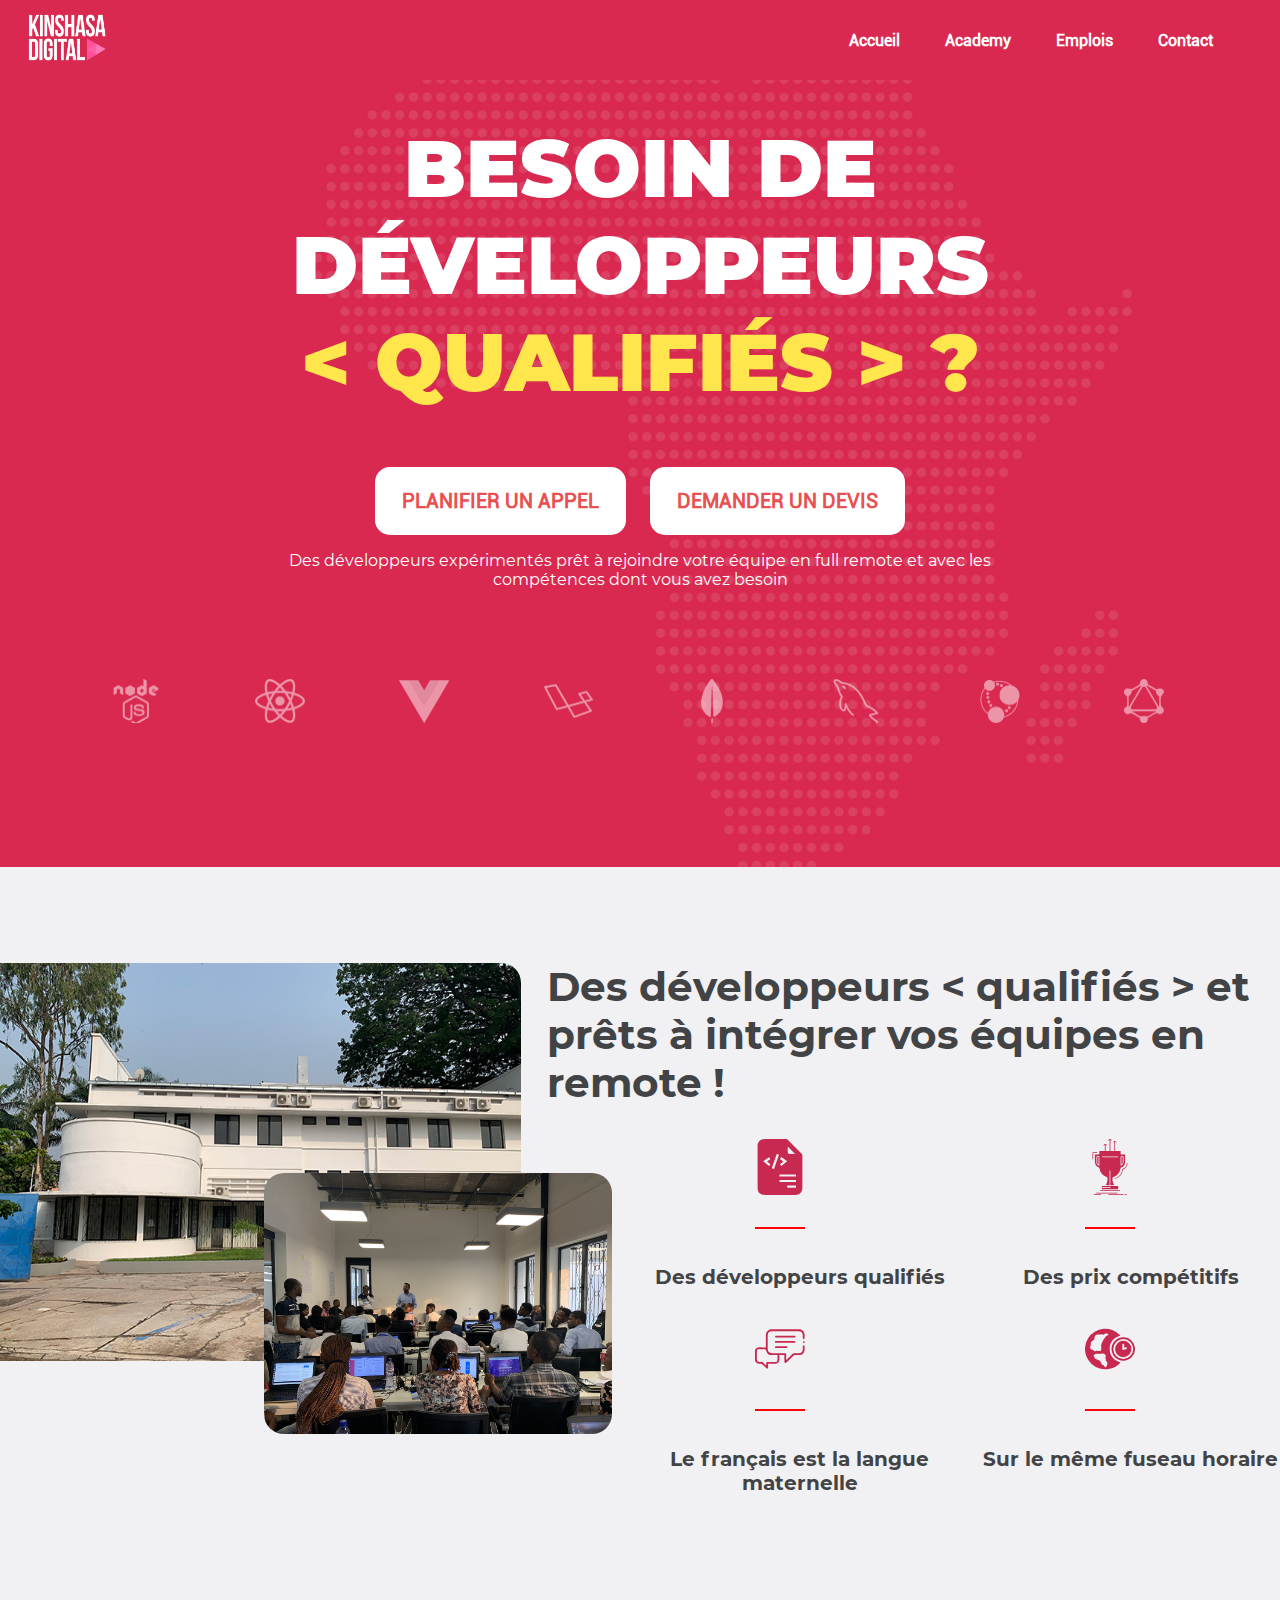
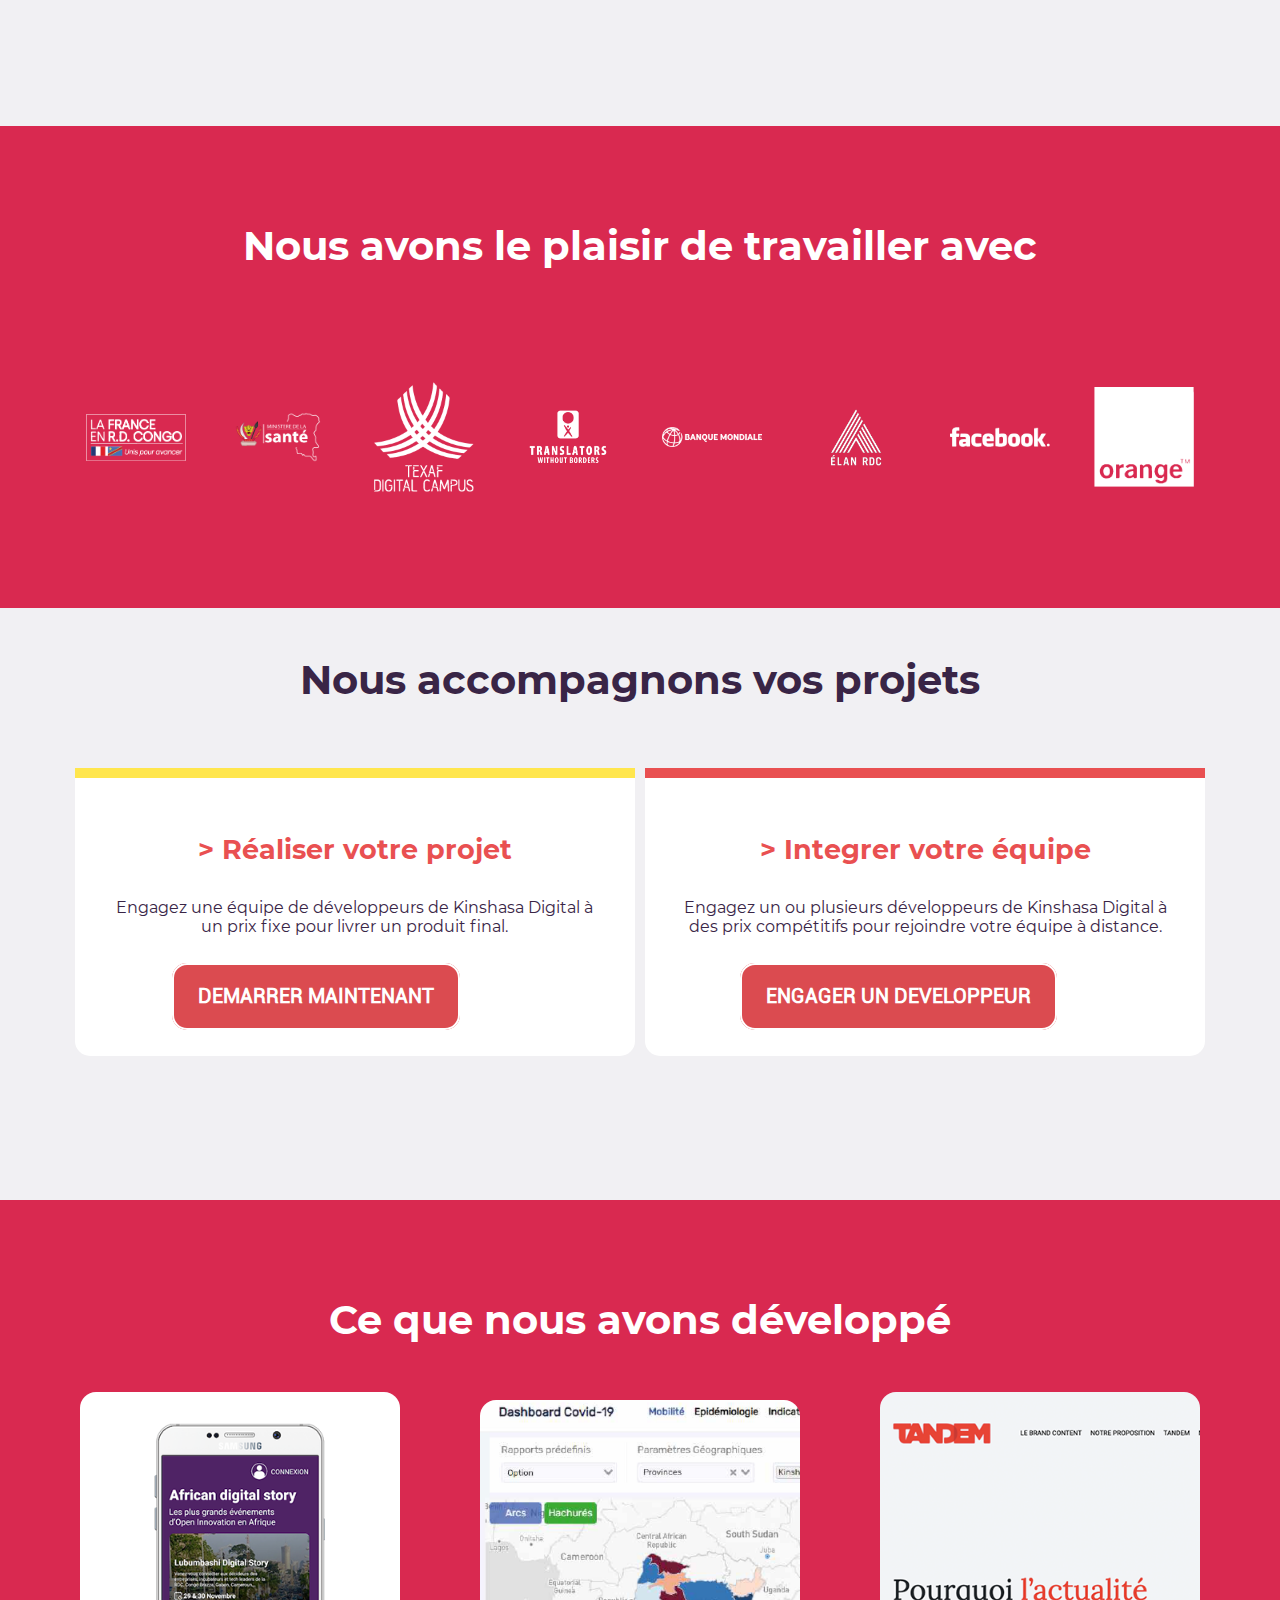
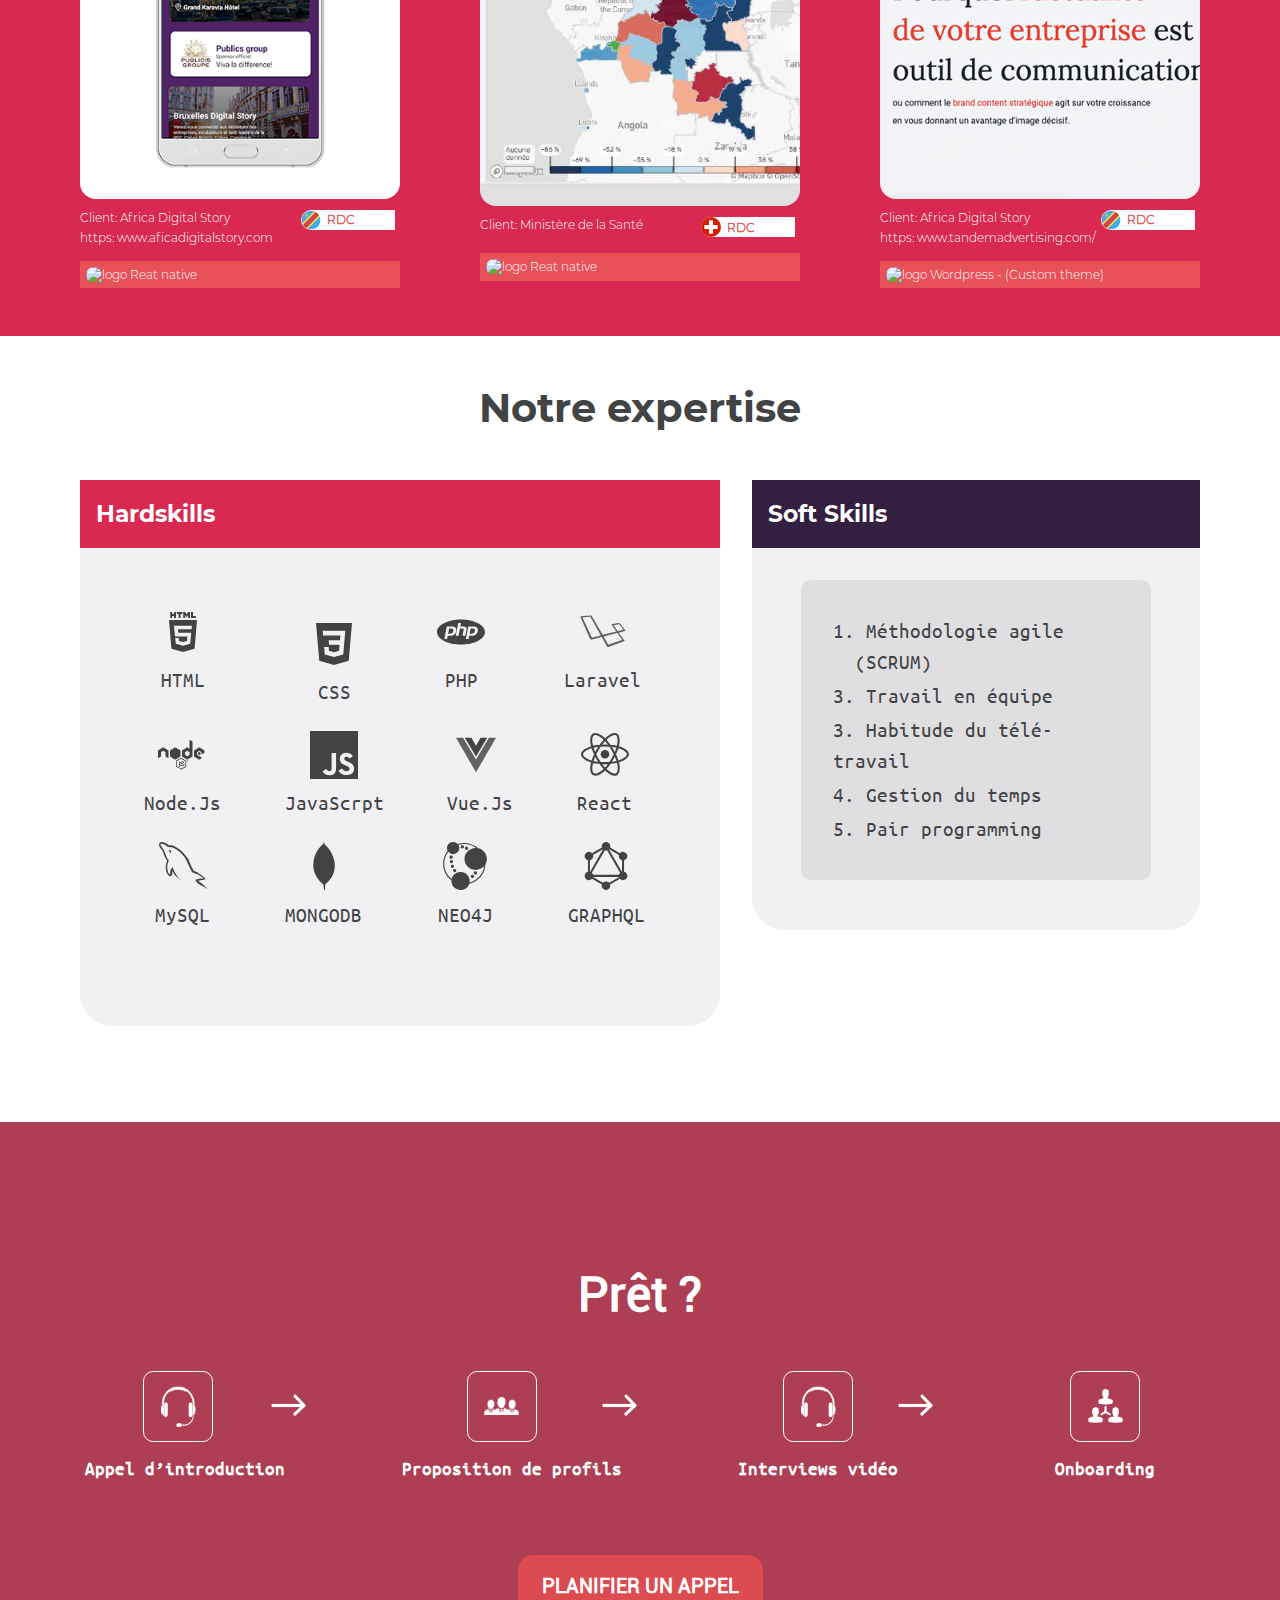
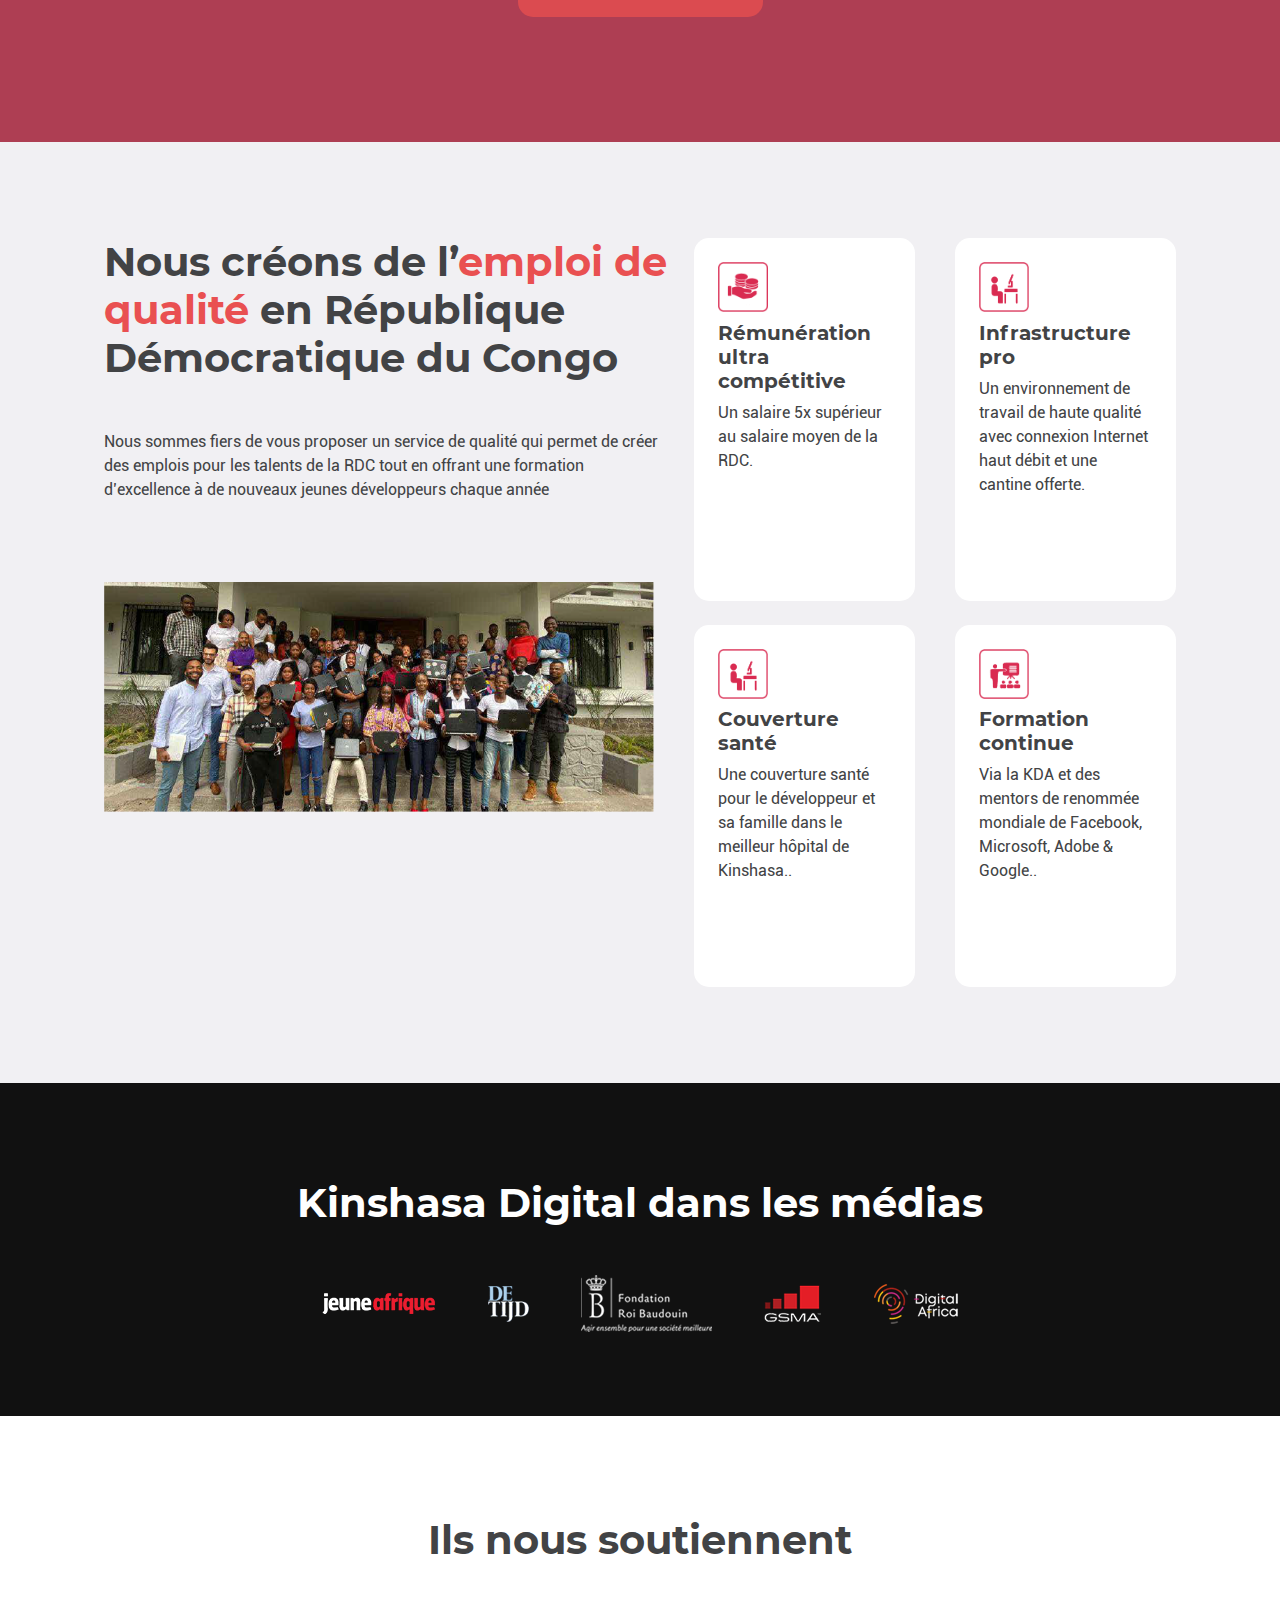
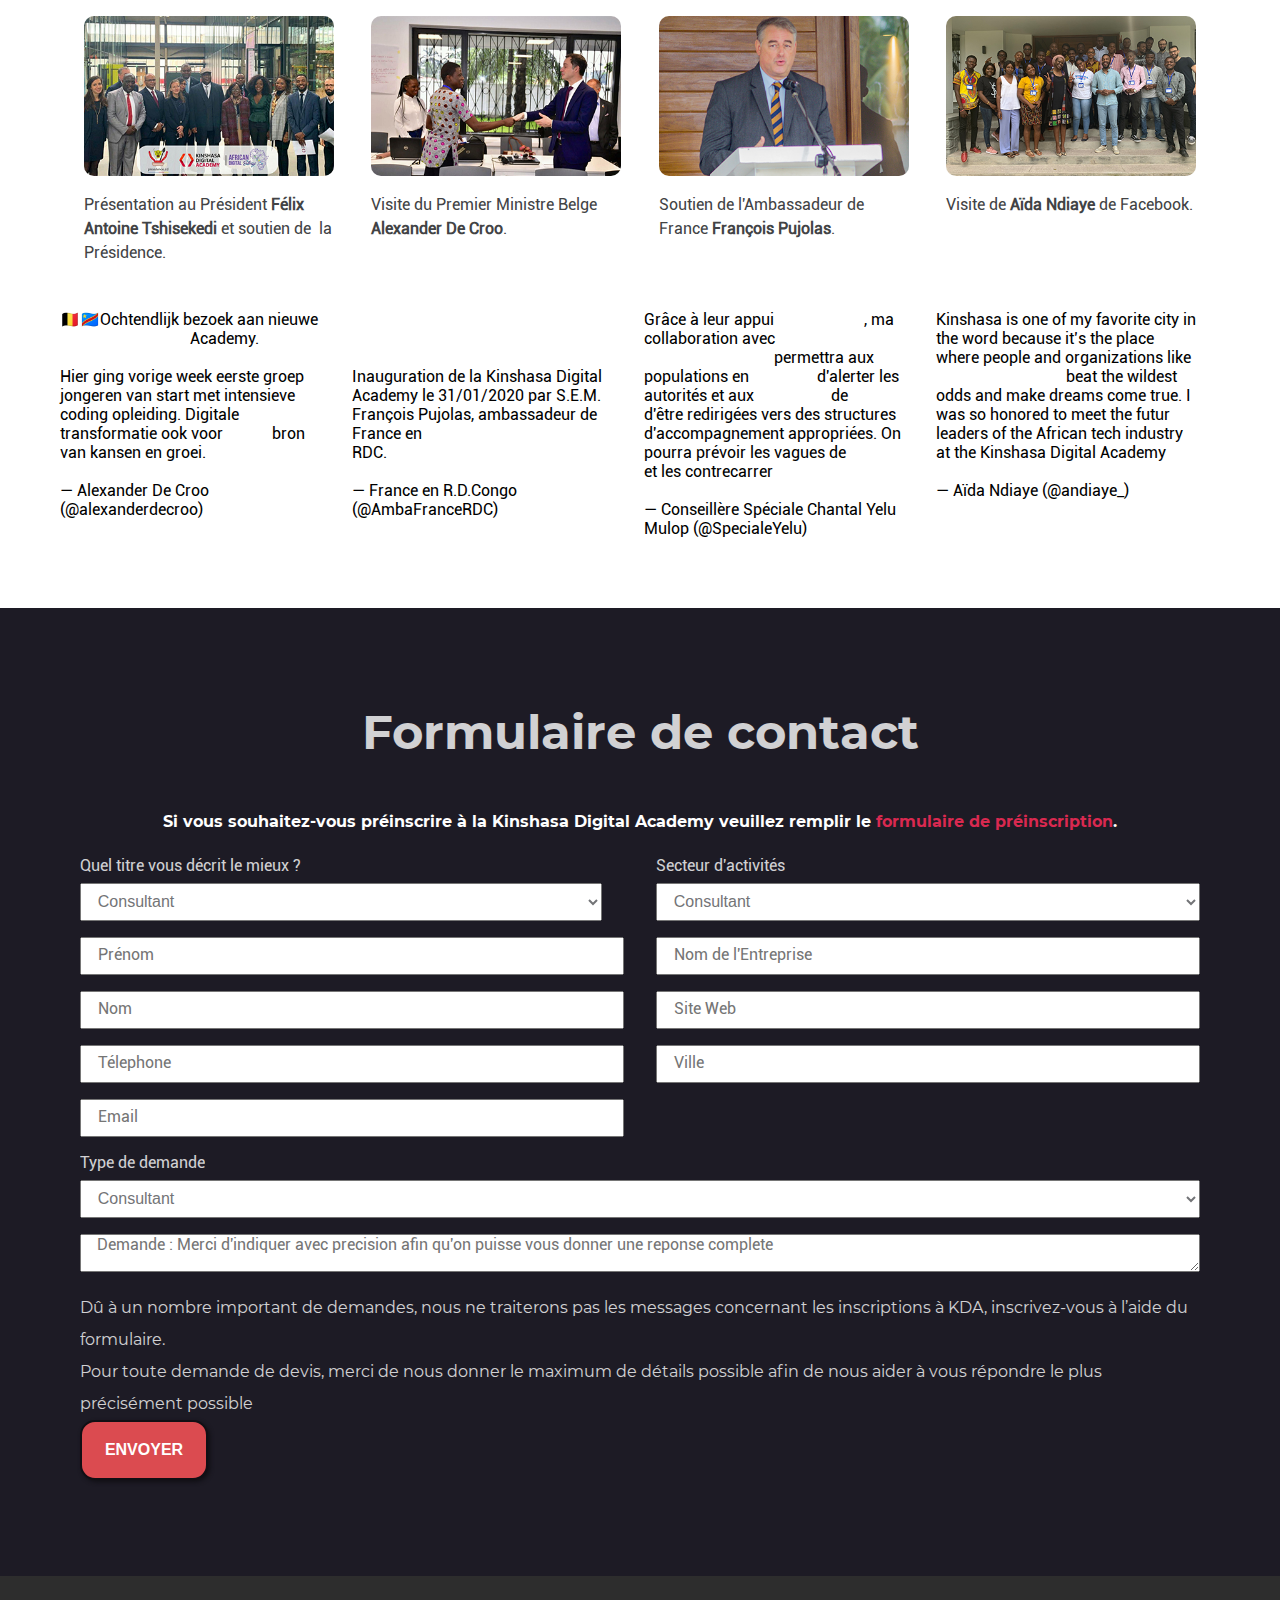
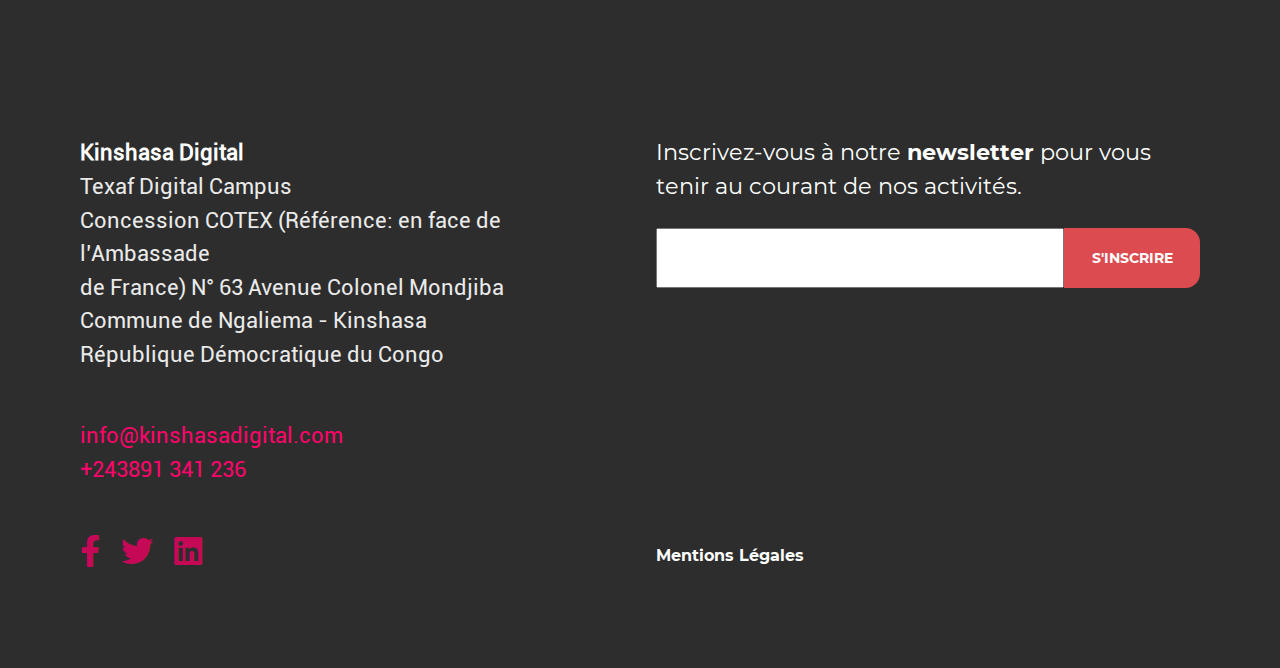
==== commit 7ae44795: "Feat:update" ====
--- a/index.html
+++ b/index.html
@@ -237,19 +237,19 @@
                                 </div>
                              </div>
                              <div class="hardkills-techno-content mt-1">
-                             <div>
+                             <div class="mb-6">
                                  <img src="images/Fichiers_svg/svg/mysql.svg" alt="mysql">
                                  <p class="">MySQL</p>
                             </div>
-                             <div>
+                             <div class="mb-6">
                                  <img src="images/Fichiers_svg/svg/mongodb.svg" alt="mongoDB">
                                  <p class="text-upper">MongoDB</p>
                             </div>
-                             <div>
+                             <div class="mb-6">
                                  <img src="images/Fichiers_svg/svg/neo4j.svg" alt="neo4j">
                                  <p class="text-upper">neo4j</p>
                             </div>
-                             <div>
+                             <div class="mb-6">
                                  <img src="images/Fichiers_svg/svg/graphql.svg" alt="graphql">
                                  <p class="text-upper">GraphQL</p>
                             </div>
